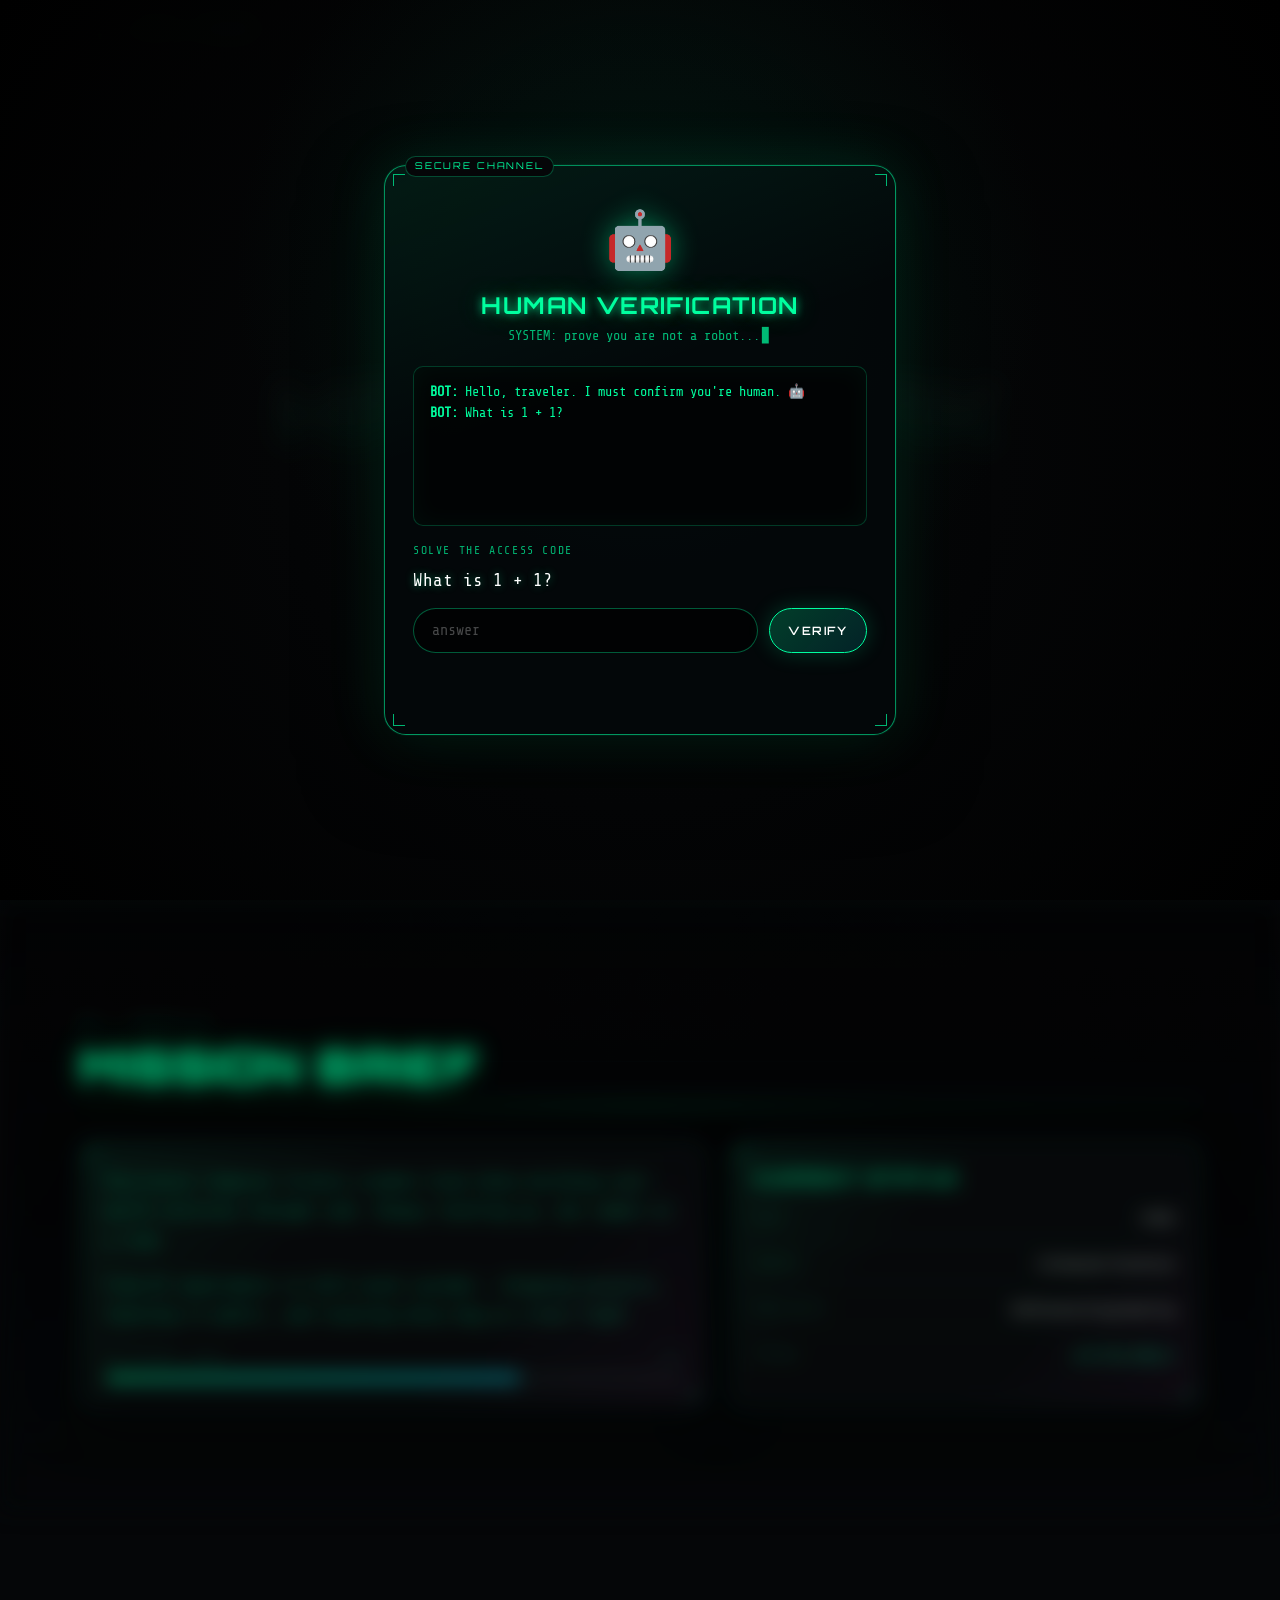
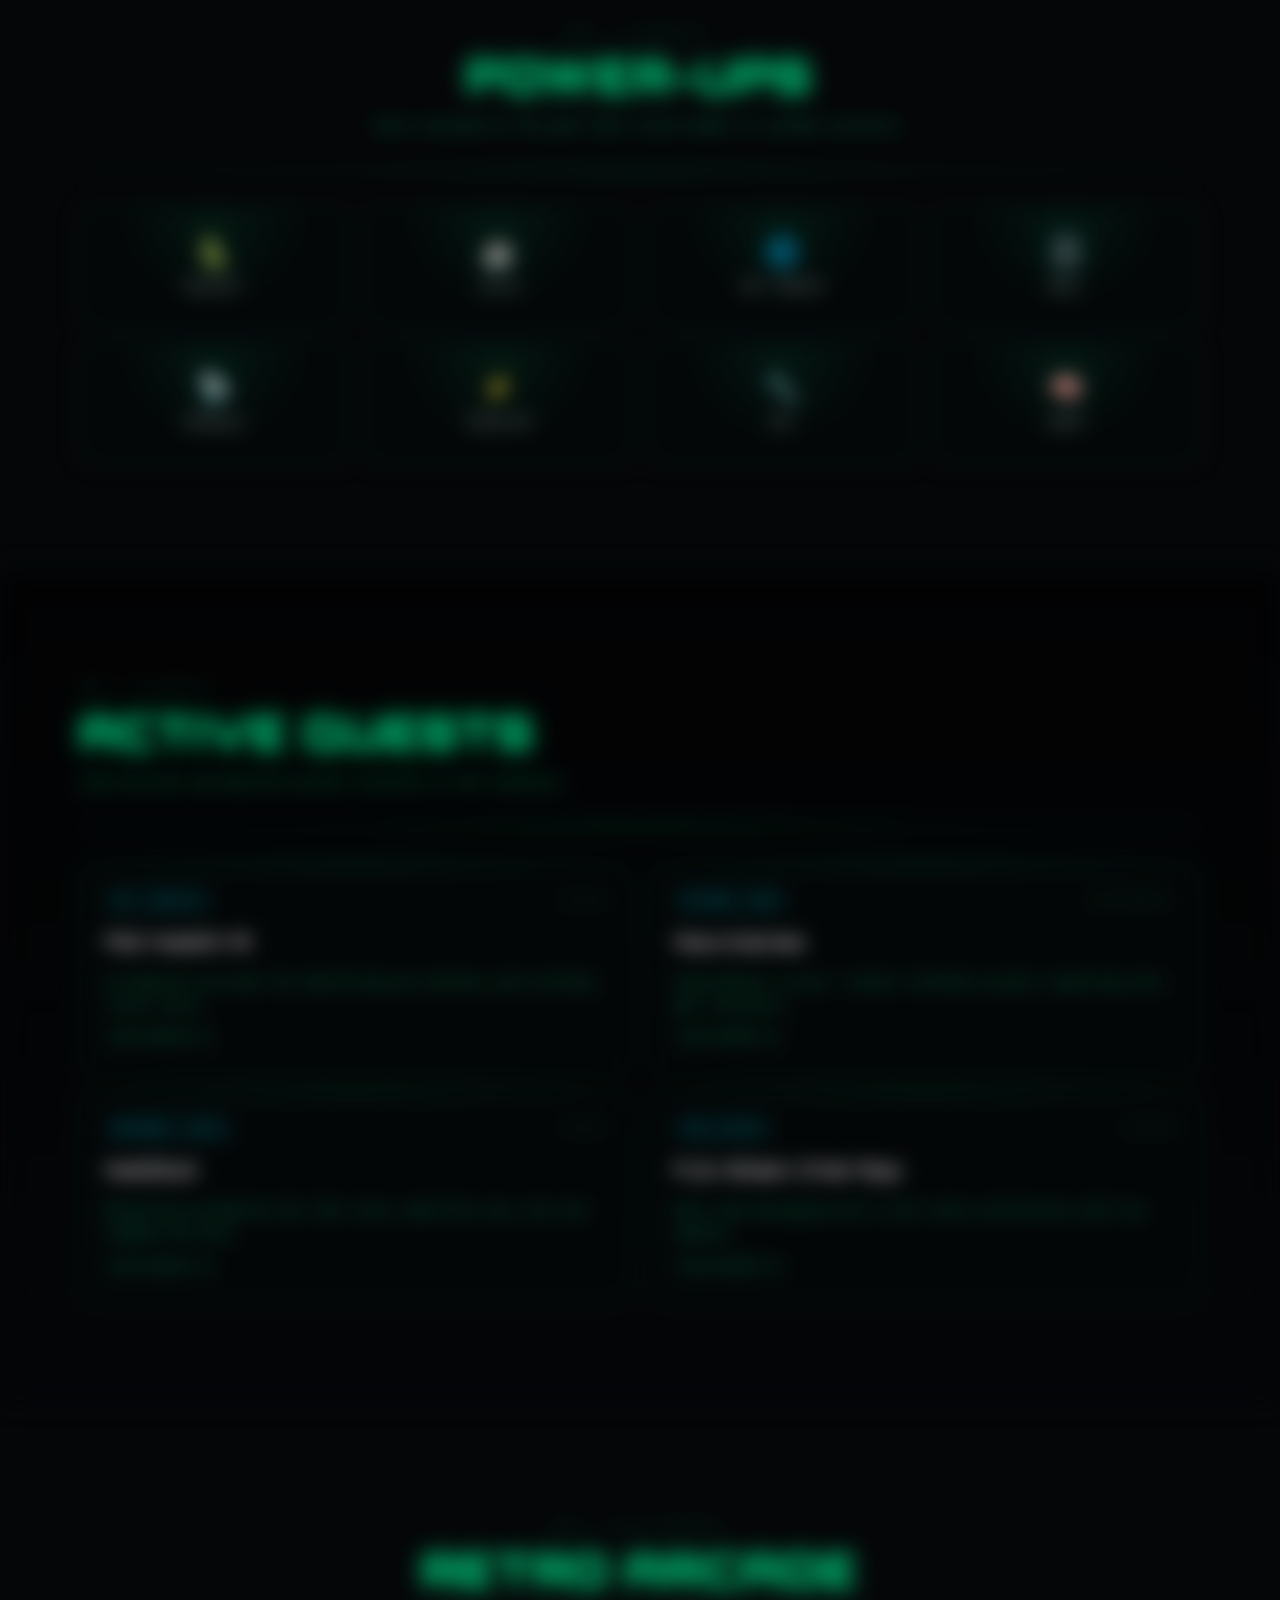
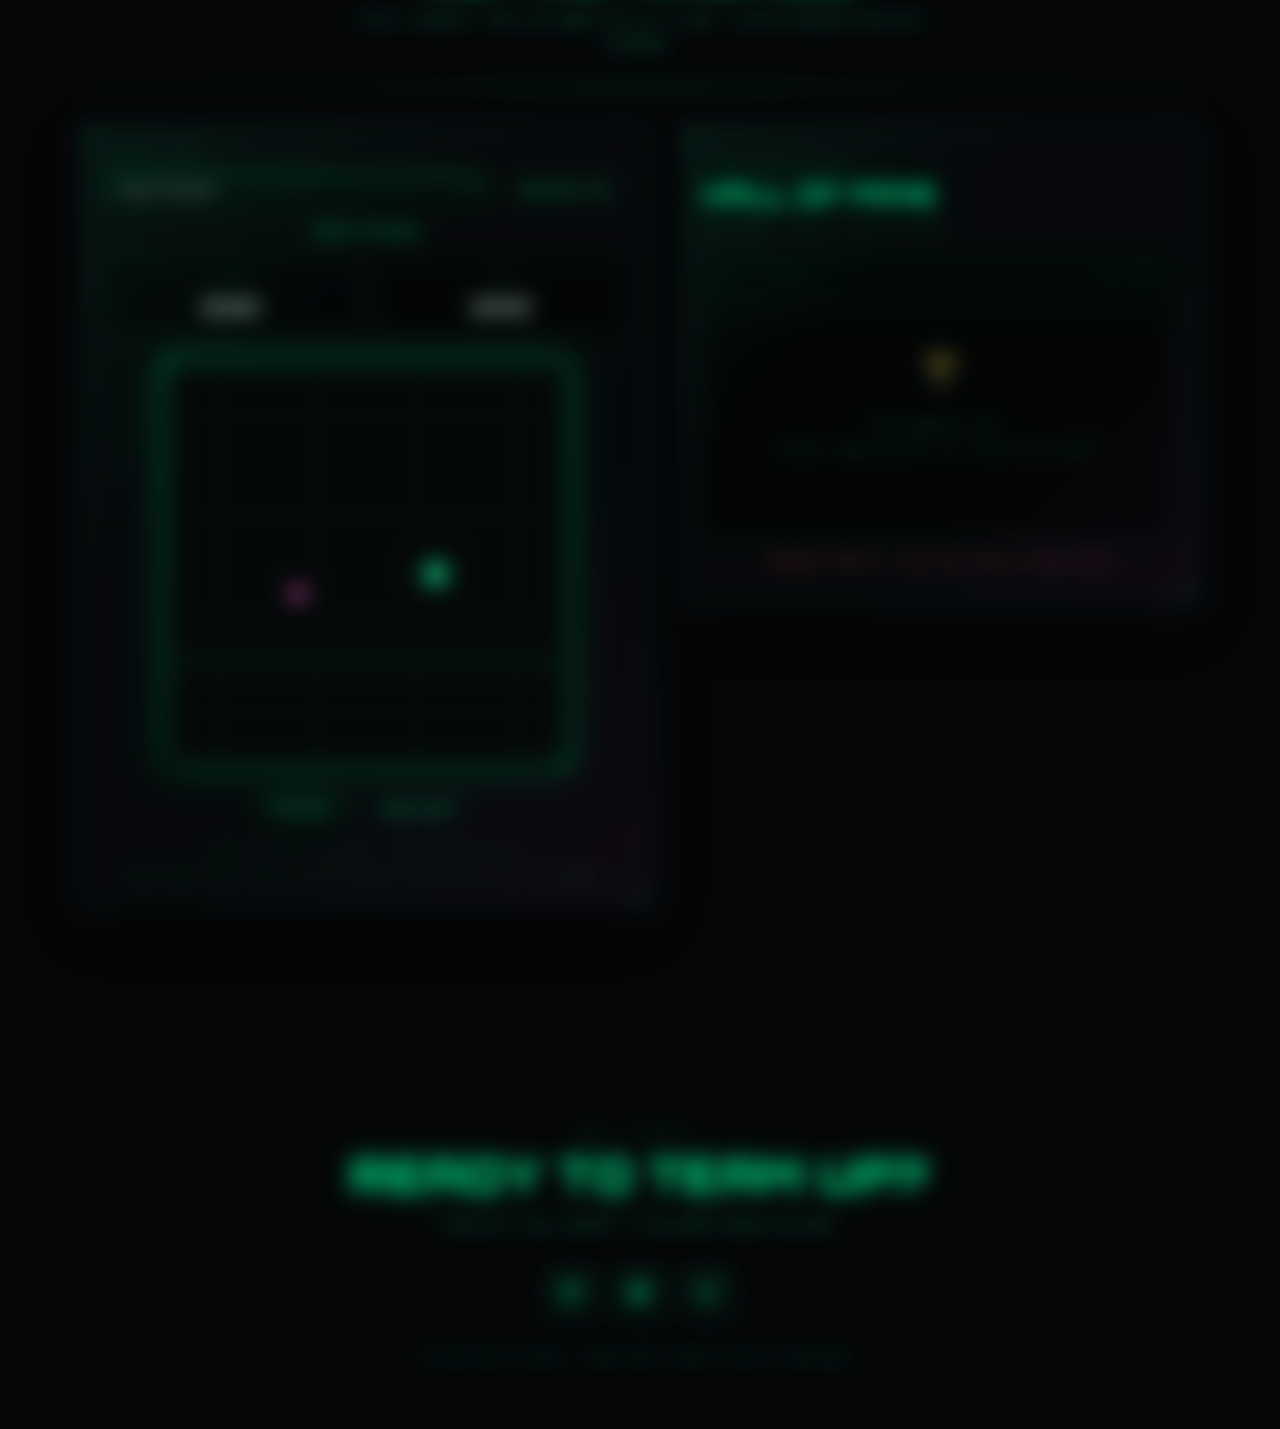
==== static/index.html @ 0c894dea "commit-1" ====
<!DOCTYPE html>
<html lang="en">
<head>
  <meta charset="UTF-8">
  <meta name="viewport" content="width=device-width, initial-scale=1.0, viewport-fit=cover">
  <meta name="theme-color" content="#050608">
  <meta name="mobile-web-app-capable" content="yes">
  <meta name="apple-mobile-web-app-capable" content="yes">
  <meta name="description" content="Hafil Razak — Computer Science student, code warrior, retro arcade portfolio with multiplayer chess and mini-games.">
  <meta name="author" content="Hafil Razak">
  <meta property="og:title" content="HAFIL RAZAK // LEVEL 01">
  <meta property="og:description" content="Cyberpunk portfolio · retro arcade · multiplayer chess">
  <meta property="og:type" content="website">
  <title>HAFIL RAZAK // LEVEL 01</title>
  <link rel="preconnect" href="https://fonts.googleapis.com">
  <link rel="preconnect" href="https://fonts.gstatic.com" crossorigin>
  <link rel="preconnect" href="https://cdnjs.cloudflare.com" crossorigin>
  <link rel="dns-prefetch" href="https://cdn.socket.io">
  <link rel="preload" href="/static/css/styles.css" as="style">
  <link rel="modulepreload" href="/static/js/main.js">
  <link href="https://fonts.googleapis.com/css2?family=Orbitron:wght@500;700&family=Share+Tech+Mono&display=swap" rel="stylesheet" media="print" onload="this.media='all'">
  <noscript><link href="https://fonts.googleapis.com/css2?family=Orbitron:wght@500;700&family=Share+Tech+Mono&display=swap" rel="stylesheet"></noscript>
  <link rel="stylesheet" href="https://cdnjs.cloudflare.com/ajax/libs/font-awesome/6.6.0/css/all.min.css" media="print" onload="this.media='all'">
  <noscript><link rel="stylesheet" href="https://cdnjs.cloudflare.com/ajax/libs/font-awesome/6.6.0/css/all.min.css"></noscript>
  <link rel="stylesheet" href="/static/css/styles.css">
</head>
<body class="scanlines">

  <div class="nebula-bg" aria-hidden="true"></div>
  <div class="grid-overlay" aria-hidden="true"></div>
  <div class="vignette" aria-hidden="true"></div>

  <!-- ================= ROBOT VERIFICATION GATE ================= -->
  <div id="gate" role="dialog" aria-label="Human verification">
    <div class="gate-card">
      <span class="panel-corner tl" aria-hidden="true"></span>
      <span class="panel-corner tr" aria-hidden="true"></span>
      <span class="panel-corner bl" aria-hidden="true"></span>
      <span class="panel-corner br" aria-hidden="true"></span>

      <div class="gate-header">
        <div class="robot-float" aria-hidden="true">🤖</div>
        <h2 class="section-title neon-text" style="font-size:1.45rem;margin-bottom:0.35rem">HUMAN VERIFICATION</h2>
        <p class="type-line" style="margin:0;color:var(--text-muted);font-size:0.85rem">SYSTEM: prove you are not a robot...</p>
      </div>

      <div id="botLog" aria-live="polite"></div>

      <div class="gate-field">
        <label for="puzzleInput">SOLVE THE ACCESS CODE</label>
        <p id="puzzleQ" class="neon-soft"></p>
        <div class="input-row">
          <input id="puzzleInput" class="cyber-input" type="text" inputmode="numeric" placeholder="answer" autocomplete="off">
          <button id="puzzleBtn" type="button" class="game-btn game-btn--solid">VERIFY</button>
        </div>
      </div>

      <p id="gateMsg" role="status"></p>
    </div>
  </div>

  <!-- ================= SCORE SUBMIT MODAL ================= -->
  <div id="scoreModal" role="dialog" aria-modal="true" aria-labelledby="modalTitle">
    <div class="modal-card">
      <span class="panel-corner tl" aria-hidden="true"></span>
      <span class="panel-corner tr" aria-hidden="true"></span>
      <span class="panel-corner bl" aria-hidden="true"></span>
      <span class="panel-corner br" aria-hidden="true"></span>

      <h3 id="modalTitle" class="neon-text">🏆 HALL OF FAME</h3>
      <p class="modal-score"><span id="modalScore">000</span></p>
      <p id="modalMsg">Enter your callsign</p>
      <label for="playerName" class="sr-only">Player name</label>
      <input id="playerName" class="cyber-input" type="text" maxlength="16" placeholder="CALLSIGN (max 16)" autocomplete="nickname">
      <div class="modal-actions">
        <button id="submitScoreBtn" type="button" class="game-btn game-btn--solid">SUBMIT</button>
        <button id="skipScoreBtn" type="button" class="game-btn game-btn--ghost">SKIP</button>
      </div>
    </div>
  </div>

  <!-- ================= SITE CONTENT ================= -->
  <div id="siteContent" class="locked">

    <header class="site-header">
      <div class="shell">
        <a href="#" class="brand" aria-label="Home">
          <div class="brand-mark" aria-hidden="true">🕹️</div>
          <div class="brand-text">
            <strong class="neon-text">HAFIL RAZAK</strong>
            <span>LVL 01 · ONLINE</span>
          </div>
        </a>
        <nav class="nav-links" aria-label="Main">
          <a href="#about" data-nav>ABOUT</a>
          <a href="#skills" data-nav>SKILLS</a>
          <a href="#projects" data-nav>QUESTS</a>
          <a href="#arcade" data-nav>ARCADE</a>
          <a href="#contact" data-nav>CONNECT</a>
        </nav>
      </div>
    </header>

    <!-- HERO -->
    <section class="hero">
      <div class="hero-glow" aria-hidden="true"></div>
      <div class="hero-inner">
        <div class="hero-badge">
          <span class="dot" aria-hidden="true"></span>
          PLAYER ONE READY
        </div>
        <h1 class="hero-title">HAFIL RAZAK</h1>
        <p class="hero-tagline">COMPUTER SCIENCE STUDENT · CODE WARRIOR</p>

        <div class="hero-stats">
          <span class="stat-chip"><i class="fas fa-map-marker-alt" aria-hidden="true"></i> INDIA</span>
          <span class="stat-chip"><i class="fas fa-code" aria-hidden="true"></i> FULL-STACK</span>
          <span class="stat-chip"><i class="fas fa-gamepad" aria-hidden="true"></i> ARCADE ONLINE</span>
        </div>

        <div class="hero-actions">
          <a href="https://github.com/hafilrazz" target="_blank" rel="noopener noreferrer" class="game-btn game-btn--solid">
            <i class="fab fa-github" aria-hidden="true"></i> GITHUB
          </a>
          <a href="https://www.linkedin.com/in/hafilrazz" target="_blank" rel="noopener noreferrer" class="game-btn">
            <i class="fab fa-linkedin" aria-hidden="true"></i> LINKEDIN
          </a>
          <a href="#arcade" class="game-btn game-btn--ghost">
            <i class="fas fa-play" aria-hidden="true"></i> ENTER ARCADE
          </a>
        </div>
      </div>
      <div class="scroll-hint" aria-hidden="true">
        SCROLL
        <span></span>
      </div>
    </section>

    <!-- ABOUT -->
    <section id="about" class="section section--panel">
      <div class="shell">
        <p class="section-kicker">01 // PROFILE</p>
        <h2 class="section-title neon-text">MISSION BRIEF</h2>
        <hr class="hr-neon">

        <div class="about-grid">
          <div class="panel card-glow">
            <span class="panel-corner tl" aria-hidden="true"></span>
            <span class="panel-corner br" aria-hidden="true"></span>
            <div class="about-copy">
              <p>Passionate Computer Science student from India building real-world solutions through code. Always leveling up, one commit at a time.</p>
              <p>From AI experiments to full-stack systems — shipping projects, learning in public, and treating every bug as a boss fight.</p>
            </div>
            <div class="level-bar">
              <div class="level-bar-head">
                <span>XP TO NEXT LEVEL</span>
                <span>72%</span>
              </div>
              <div class="level-track" aria-hidden="true">
                <div class="level-fill"></div>
              </div>
            </div>
          </div>

          <div class="panel card-glow">
            <span class="panel-corner tl" aria-hidden="true"></span>
            <span class="panel-corner br" aria-hidden="true"></span>
            <h3 class="display neon-soft" style="margin:0 0 1.1rem;font-size:0.95rem;letter-spacing:0.16em">CURRENT STATUS</h3>
            <ul class="status-list">
              <li>
                <span class="label">BASE</span>
                <span class="value">India</span>
              </li>
              <li>
                <span class="label">BRANCH</span>
                <span class="value">Computer Science</span>
              </li>
              <li>
                <span class="label">MAIN QUEST</span>
                <span class="value">Software Engineering</span>
              </li>
              <li>
                <span class="label">STATUS</span>
                <span class="value" style="color:var(--neon)">● AVAILABLE</span>
              </li>
            </ul>
          </div>
        </div>
      </div>
    </section>

    <!-- SKILLS -->
    <section id="skills" class="section">
      <div class="shell">
        <p class="section-kicker" style="text-align:center">02 // LOADOUT</p>
        <h2 class="section-title neon-text" style="text-align:center">POWER-UPS</h2>
        <p class="section-sub" style="text-align:center">Tools unlocked on the path from script-kiddie to systems architect.</p>
        <hr class="hr-neon">

        <div class="skills-grid">
          <div class="skill-card card-glow"><span class="skill-icon">🐍</span><span class="skill-name">Python</span></div>
          <div class="skill-card card-glow"><span class="skill-icon">☕</span><span class="skill-name">Java</span></div>
          <div class="skill-card card-glow"><span class="skill-icon">🌐</span><span class="skill-name">JS / React</span></div>
          <div class="skill-card card-glow"><span class="skill-icon">🗄️</span><span class="skill-name">SQL</span></div>
          <div class="skill-card card-glow"><span class="skill-icon">📡</span><span class="skill-name">Node.js</span></div>
          <div class="skill-card card-glow"><span class="skill-icon">⚡</span><span class="skill-name">Tailwind</span></div>
          <div class="skill-card card-glow"><span class="skill-icon">🔧</span><span class="skill-name">Git</span></div>
          <div class="skill-card card-glow"><span class="skill-icon">🧠</span><span class="skill-name">DSA</span></div>
        </div>
      </div>
    </section>

    <!-- PROJECTS -->
    <section id="projects" class="section section--panel">
      <div class="shell">
        <p class="section-kicker">03 // QUESTS</p>
        <h2 class="section-title neon-text">ACTIVE QUESTS</h2>
        <p class="section-sub" style="margin-left:0">Side missions and mainline builds currently in the inventory.</p>
        <hr class="hr-neon">

        <div class="projects-grid">
          <article class="quest-card card-glow">
            <div class="quest-meta">
              <span class="quest-tag">AI · HEALTH</span>
              <span class="quest-status">ACTIVE</span>
            </div>
            <h3>Pet Health AI</h3>
            <p>AI-powered assistant for monitoring pet wellness and catching issues early.</p>
            <a class="quest-link" href="https://github.com/hafilrazz/pet-AI" target="_blank" rel="noopener noreferrer">VIEW REPO <i class="fas fa-arrow-right" aria-hidden="true"></i></a>
          </article>

          <article class="quest-card card-glow">
            <div class="quest-meta">
              <span class="quest-tag">VISION · R&amp;D</span>
              <span class="quest-status">EXPERIMENTAL</span>
            </div>
            <h3>Neurolense</h3>
            <p>Experimental vision / neural interface project exploring next-gen interfaces.</p>
            <a class="quest-link" href="https://github.com/hafilrazz/neurolense" target="_blank" rel="noopener noreferrer">VIEW REPO <i class="fas fa-arrow-right" aria-hidden="true"></i></a>
          </article>

          <article class="quest-card card-glow">
            <div class="quest-meta">
              <span class="quest-tag">NETWORK · BOTS</span>
              <span class="quest-status">ACTIVE</span>
            </div>
            <h3>Net2bot</h3>
            <p>Networking automation bot that turns repetitive ops into one-command missions.</p>
            <a class="quest-link" href="https://github.com/hafilrazz/Net2bot" target="_blank" rel="noopener noreferrer">VIEW REPO <i class="fas fa-arrow-right" aria-hidden="true"></i></a>
          </article>

          <article class="quest-card card-glow">
            <div class="quest-meta">
              <span class="quest-tag">FULL-STACK</span>
              <span class="quest-status">SHIPPED</span>
            </div>
            <h3>Full-Stack Chat App</h3>
            <p>Real-time messaging with a full-stack architecture and live updates.</p>
            <a class="quest-link" href="https://github.com/hafilrazz/full-stack_chatApp" target="_blank" rel="noopener noreferrer">VIEW REPO <i class="fas fa-arrow-right" aria-hidden="true"></i></a>
          </article>
        </div>
      </div>
    </section>

    <!-- ARCADE -->
    <section id="arcade" class="section">
      <div class="shell">
        <p class="section-kicker" style="text-align:center">04 // MINI-GAMES</p>
        <h2 class="section-title neon-text" style="text-align:center">RETRO ARCADE</h2>
        <p class="section-sub" style="text-align:center">Pick a cabinet. Only one game runs at a time — switch anytime from the dropdown.</p>
        <hr class="hr-neon">

        <div class="arcade-grid">
          <div class="panel arcade-panel">
            <span class="panel-corner tl" aria-hidden="true"></span>
            <span class="panel-corner br" aria-hidden="true"></span>

            <div class="game-picker">
              <label for="gameSelect" class="game-picker-label">SELECT GAME</label>
              <div class="game-picker-row">
                <select id="gameSelect" class="game-select" aria-label="Choose arcade game"></select>
                <button type="button" id="muteBtn" class="game-btn game-btn--ghost mute-btn" aria-pressed="false">SOUND: ON</button>
              </div>
              <p id="activeGameTitle" class="active-game-title">Neon Snake</p>
            </div>

            <div id="scoreHud" class="hud-row">
              <div class="hud-stat">
                <span class="label">SCORE</span>
                <span id="score" class="value">000</span>
              </div>
              <div class="hud-stat">
                <span class="label">HIGH</span>
                <span id="highscore" class="value">000</span>
              </div>
            </div>

            <div id="canvasGameArea" class="canvas-game-area">
              <div class="arcade-wrap">
                <canvas id="gameCanvas" width="400" height="400" aria-label="Arcade game canvas"></canvas>
                <div id="gameOverlay" class="game-overlay">
                  <h3 id="overlayTitle">GAME OVER</h3>
                  <p id="overlayScore" class="final-score">SCORE 000</p>
                  <button id="overlayRestart" type="button" class="game-btn game-btn--solid">PLAY AGAIN</button>
                </div>
              </div>
            </div>

            <!-- ============ MULTIPLAYER CHESS ============ -->
            <div id="chessPanel" class="chess-panel hidden" aria-hidden="true">
              <div class="chess-connection" data-chess-connection>Ready</div>

              <div data-chess-lobby class="chess-lobby">
                <p class="chess-lobby-title">MULTIPLAYER MATCH</p>
                <p class="chess-lobby-sub">Create a room, share the code, play with a friend in real time.</p>

                <label class="chess-field">
                  <span>CALLSIGN</span>
                  <input type="text" data-chess-name class="cyber-input" maxlength="16" placeholder="Your name" autocomplete="nickname">
                </label>

                <button type="button" class="game-btn game-btn--solid chess-full-btn" data-chess-create>
                  CREATE ROOM
                </button>

                <div class="chess-or">OR JOIN WITH CODE</div>

                <div class="chess-join-row">
                  <input type="text" data-chess-join-code class="cyber-input chess-code-input" maxlength="8" placeholder="ROOM CODE" autocomplete="off" autocapitalize="characters" spellcheck="false">
                  <button type="button" class="game-btn game-btn--solid" data-chess-join>JOIN</button>
                </div>
              </div>

              <div data-chess-play class="chess-play hidden">
                <div class="chess-meta">
                  <div class="chess-room-line">
                    <span>ROOM</span>
                    <strong data-chess-room-display data-chess-room-code>—</strong>
                    <button type="button" class="game-btn game-btn--ghost chess-mini-btn" data-chess-copy>COPY</button>
                  </div>
                  <p class="chess-you" data-chess-you>—</p>
                  <p class="chess-turn" data-chess-turn>—</p>
                  <p class="chess-status" data-chess-status>—</p>
                </div>

                <div class="chess-board-wrap">
                  <div class="chess-board" data-chess-board role="grid" aria-label="Chess board"></div>
                </div>

                <div class="chess-promo hidden" data-chess-promo>
                  <p>Promote pawn to:</p>
                  <div class="chess-promo-row">
                    <button type="button" class="pad-btn" data-promo="q" aria-label="Queen">♕</button>
                    <button type="button" class="pad-btn" data-promo="r" aria-label="Rook">♖</button>
                    <button type="button" class="pad-btn" data-promo="b" aria-label="Bishop">♗</button>
                    <button type="button" class="pad-btn" data-promo="n" aria-label="Knight">♘</button>
                  </div>
                </div>

                <div class="chess-actions">
                  <button type="button" class="game-btn" data-chess-draw>DRAW</button>
                  <button type="button" class="game-btn" data-chess-resign>RESIGN</button>
                  <button type="button" class="game-btn game-btn--solid hidden" data-chess-rematch>REMATCH</button>
                  <button type="button" class="game-btn game-btn--ghost" data-chess-leave>LEAVE</button>
                </div>
              </div>

              <p class="chess-msg" data-chess-msg></p>
            </div>

            <!-- On-screen controls (phones / tablets / touch) -->
            <div id="mobilePad" class="mobile-pad" data-layout="dpad" aria-label="Touch controls" hidden>
              <p class="mobile-pad-label">TOUCH CONTROLS</p>

              <!-- Snake: D-pad -->
              <div class="pad-layout pad-dpad" data-for="dpad">
                <div class="dpad">
                  <button type="button" class="pad-btn pad-dir" data-action="up" aria-label="Up">▲</button>
                  <button type="button" class="pad-btn pad-dir" data-action="left" aria-label="Left">◀</button>
                  <button type="button" class="pad-btn pad-dir pad-center" data-action="action" aria-label="Pause or restart">●</button>
                  <button type="button" class="pad-btn pad-dir" data-action="right" aria-label="Right">▶</button>
                  <button type="button" class="pad-btn pad-dir" data-action="down" aria-label="Down">▼</button>
                </div>
              </div>

              <!-- Pong: vertical -->
              <div class="pad-layout pad-vertical" data-for="vertical" hidden>
                <button type="button" class="pad-btn pad-wide" data-action="up" aria-label="Move up">▲ UP</button>
                <button type="button" class="pad-btn pad-wide pad-action" data-action="action" aria-label="Pause or restart">ACTION</button>
                <button type="button" class="pad-btn pad-wide" data-action="down" aria-label="Move down">▼ DOWN</button>
              </div>

              <!-- Breakout / Shooter: horizontal -->
              <div class="pad-layout pad-horizontal" data-for="horizontal" hidden>
                <button type="button" class="pad-btn pad-wide" data-action="left" aria-label="Move left">◀ LEFT</button>
                <button type="button" class="pad-btn pad-wide pad-action" data-action="action" aria-label="Action">ACTION</button>
                <button type="button" class="pad-btn pad-wide" data-action="right" aria-label="Move right">RIGHT ▶</button>
              </div>

            </div>

            <div class="arcade-controls">
              <button type="button" id="pauseBtn" class="game-btn">PAUSE</button>
              <button type="button" id="restartBtn" class="game-btn game-btn--ghost">RESTART</button>
            </div>
            <p id="controlsHint" class="controls-hint">Arrow keys / WASD / swipe · Space to pause</p>
            <p id="hofNote" class="hof-note">Snake scores can enter the live Hall of Fame (top 10).</p>
          </div>

          <div class="panel hof-panel">
            <span class="panel-corner tl" aria-hidden="true"></span>
            <span class="panel-corner br" aria-hidden="true"></span>

            <p class="section-kicker" style="margin-bottom:0.35rem">LIVE DATABASE</p>
            <h2 class="section-title neon-text" style="font-size:1.55rem;margin-bottom:1rem">HALL OF FAME</h2>
            <p id="hofSub" class="hof-sub">Neon Snake · top 10 · SQLite database</p>

            <div class="leaderboard-shell">
              <div class="leaderboard-head">
                <span>#</span>
                <span>PILOT</span>
                <span>PTS</span>
                <span>DATE</span>
              </div>
              <div id="leaderboard">
                <div class="leaderboard-empty">
                  <div class="icon">🏆</div>
                  <p>Loading scores...</p>
                </div>
              </div>
            </div>
            <p id="leaderboardStatus" class="leaderboard-status">Connecting...</p>
          </div>
        </div>
      </div>
    </section>

    <!-- CONTACT -->
    <section id="contact" class="section contact-section">
      <div class="shell">
        <p class="section-kicker" style="text-align:center;justify-content:center;display:flex">05 // PARTY</p>
        <h2 class="section-title neon-text" style="text-align:center">READY TO TEAM UP?</h2>
        <p class="section-sub" style="text-align:center">Ping me on any channel. Co-op mode always welcome.</p>

        <div class="social-row">
          <a href="https://github.com/hafilrazz" target="_blank" rel="noopener noreferrer" class="game-btn game-btn--icon" aria-label="GitHub">
            <i class="fab fa-github"></i>
          </a>
          <a href="https://www.linkedin.com/in/hafilrazz" target="_blank" rel="noopener noreferrer" class="game-btn game-btn--icon" aria-label="LinkedIn">
            <i class="fab fa-linkedin"></i>
          </a>
          <a href="https://www.instagram.com/hafilrazz" target="_blank" rel="noopener noreferrer" class="game-btn game-btn--icon" aria-label="Instagram">
            <i class="fab fa-instagram"></i>
          </a>
        </div>

        <p class="footer-note">© <span id="year"></span> HAFIL RAZAK — GAME OVER? INSERT COIN TO CONTINUE.</p>
      </div>
    </section>

  </div>

  <script type="module" src="/static/js/main.js"></script>
</body>
</html>
---- static/css/styles.css ----
/* =========================================================
   HAFIL RAZAK — Cyber HUD Design System
   ========================================================= */

:root {
  --neon: #00ff9f;
  --neon-dim: rgba(0, 255, 159, 0.55);
  --neon-soft: rgba(0, 255, 159, 0.12);
  --neon-glow: rgba(0, 255, 159, 0.35);
  --magenta: #ff2bd6;
  --magenta-glow: rgba(255, 43, 214, 0.35);
  --cyan: #00e5ff;
  --bg: #050608;
  --bg-elevated: rgba(8, 12, 14, 0.78);
  --bg-card: rgba(10, 14, 16, 0.88);
  --panel: rgba(6, 10, 12, 0.82);
  --text: #e8fff4;
  --text-muted: rgba(0, 255, 159, 0.72);
  --text-faint: rgba(0, 255, 159, 0.42);
  --border: rgba(0, 255, 159, 0.28);
  --border-strong: rgba(0, 255, 159, 0.55);
  --danger: #ff4d6d;
  --gold: #ffd700;
  --silver: #c8d0d8;
  --bronze: #cd7f32;
  --radius: 14px;
  --radius-sm: 10px;
  --radius-lg: 22px;
  --shadow-neon: 0 0 24px rgba(0, 255, 159, 0.22);
  --font-display: "Orbitron", "Segoe UI", sans-serif;
  --font-mono: "Share Tech Mono", "Courier New", monospace;
  --header-h: 72px;
  --ease: cubic-bezier(0.22, 1, 0.36, 1);
}

/* ========== Reset / base ========== */
*,
*::before,
*::after {
  box-sizing: border-box;
}

html {
  scroll-behavior: smooth;
  scroll-padding-top: calc(var(--header-h) + 12px);
}

body {
  margin: 0;
  min-height: 100vh;
  font-family: var(--font-mono);
  background: var(--bg);
  color: var(--neon);
  overflow-x: hidden;
  line-height: 1.55;
  -webkit-font-smoothing: antialiased;
}

::selection {
  background: rgba(0, 255, 159, 0.28);
  color: #fff;
}

a {
  color: inherit;
  text-decoration: none;
}

img {
  max-width: 100%;
  display: block;
}

/* ========== Ambient layers ========== */
.nebula-bg {
  position: fixed;
  inset: -18%;
  z-index: -2;
  /* Pure CSS fallback first (fast paint); remote image is progressive enhancement */
  background-color: #050608;
  background-image:
    radial-gradient(ellipse 70% 50% at 20% 20%, rgba(0, 255, 159, 0.14), transparent 55%),
    radial-gradient(ellipse 60% 45% at 80% 70%, rgba(255, 43, 214, 0.12), transparent 50%),
    radial-gradient(ellipse 50% 40% at 50% 100%, rgba(0, 229, 255, 0.1), transparent 55%);
  background-size: cover;
  background-position: center;
  animation: nebulaZoom 50s ease-in-out infinite alternate;
  will-change: transform;
  contain: strict;
}

/* Load heavy nebula photo only when network allows (saves mobile data) */
@media (prefers-reduced-data: no-preference) {
  .nebula-bg.has-photo {
    background-image:
      radial-gradient(ellipse 70% 50% at 20% 20%, rgba(0, 255, 159, 0.12), transparent 55%),
      radial-gradient(ellipse 60% 45% at 80% 70%, rgba(255, 43, 214, 0.1), transparent 50%),
      radial-gradient(ellipse 50% 40% at 50% 100%, rgba(0, 229, 255, 0.08), transparent 55%),
      var(--nebula-url);
    filter: brightness(0.45) contrast(1.25) saturate(1.4);
  }
}

@media (prefers-reduced-motion: reduce) {
  .nebula-bg {
    animation: none;
    will-change: auto;
  }
}

.nebula-bg::after {
  content: "";
  position: absolute;
  inset: 0;
  background:
    linear-gradient(180deg, rgba(5, 6, 8, 0.35) 0%, rgba(5, 6, 8, 0.75) 55%, rgba(5, 6, 8, 0.92) 100%),
    radial-gradient(circle at center, transparent 20%, rgba(0, 0, 0, 0.55) 100%);
}

.grid-overlay {
  position: fixed;
  inset: 0;
  z-index: -1;
  pointer-events: none;
  background-image:
    linear-gradient(rgba(0, 255, 159, 0.035) 1px, transparent 1px),
    linear-gradient(90deg, rgba(0, 255, 159, 0.035) 1px, transparent 1px);
  background-size: 48px 48px;
  mask-image: radial-gradient(ellipse at center, black 20%, transparent 75%);
}

.scanlines::after {
  content: "";
  position: fixed;
  inset: 0;
  z-index: 40;
  pointer-events: none;
  background: repeating-linear-gradient(
    0deg,
    rgba(0, 255, 159, 0.025) 0px,
    rgba(0, 255, 159, 0.025) 1px,
    transparent 1px,
    transparent 4px
  );
  mix-blend-mode: overlay;
  opacity: 0.7;
}

.vignette {
  position: fixed;
  inset: 0;
  z-index: 39;
  pointer-events: none;
  box-shadow: inset 0 0 120px rgba(0, 0, 0, 0.55);
}

/* ========== Typography helpers ========== */
.neon-text {
  color: var(--neon);
  text-shadow:
    0 0 8px rgba(0, 255, 159, 0.75),
    0 0 24px rgba(0, 255, 159, 0.35),
    0 0 48px rgba(0, 255, 159, 0.15);
}

.neon-soft {
  text-shadow: 0 0 8px rgba(0, 255, 159, 0.45);
}

.display {
  font-family: var(--font-display);
  letter-spacing: 0.04em;
  font-weight: 700;
}

.eyebrow {
  display: inline-flex;
  align-items: center;
  gap: 0.55rem;
  font-size: 0.72rem;
  letter-spacing: 0.28em;
  text-transform: uppercase;
  color: var(--text-faint);
}

.eyebrow::before {
  content: "";
  width: 1.5rem;
  height: 1px;
  background: linear-gradient(90deg, transparent, var(--neon));
}

.section-kicker {
  font-family: var(--font-display);
  font-size: 0.7rem;
  letter-spacing: 0.32em;
  color: var(--text-faint);
  margin-bottom: 0.65rem;
}

.section-title {
  font-family: var(--font-display);
  font-size: clamp(1.75rem, 4vw, 2.75rem);
  font-weight: 700;
  letter-spacing: 0.06em;
  line-height: 1.15;
  margin: 0 0 0.75rem;
}

.section-sub {
  color: var(--text-muted);
  max-width: 36rem;
  margin: 0 auto 2rem;
  font-size: 0.95rem;
}

.hr-neon {
  height: 1px;
  border: 0;
  margin: 0 0 2.25rem;
  background: linear-gradient(
    90deg,
    transparent,
    rgba(0, 255, 159, 0.15),
    var(--neon),
    rgba(0, 255, 159, 0.15),
    transparent
  );
  box-shadow: 0 0 12px rgba(0, 255, 159, 0.35);
}

/* ========== Buttons ========== */
.game-btn {
  position: relative;
  display: inline-flex;
  align-items: center;
  justify-content: center;
  gap: 0.5rem;
  padding: 0.65rem 1.15rem;
  font-family: var(--font-display);
  font-size: 0.72rem;
  font-weight: 600;
  letter-spacing: 0.14em;
  text-transform: uppercase;
  color: var(--neon);
  background:
    linear-gradient(180deg, rgba(0, 255, 159, 0.08), rgba(0, 0, 0, 0.35)),
    rgba(8, 12, 14, 0.9);
  border: 1px solid var(--border-strong);
  border-radius: 999px;
  cursor: pointer;
  transition:
    transform 0.25s var(--ease),
    box-shadow 0.25s var(--ease),
    background 0.25s ease,
    color 0.25s ease,
    border-color 0.25s ease;
  box-shadow:
    inset 0 1px 0 rgba(255, 255, 255, 0.05),
    0 0 0 0 transparent;
  overflow: hidden;
}

.game-btn::before {
  content: "";
  position: absolute;
  inset: 0;
  background: linear-gradient(120deg, transparent 20%, rgba(0, 255, 159, 0.12) 45%, transparent 70%);
  transform: translateX(-120%);
  transition: transform 0.55s var(--ease);
}

.game-btn:hover {
  transform: translateY(-2px) scale(1.03);
  color: #fff;
  border-color: #fff;
  box-shadow:
    0 0 0 1px rgba(0, 255, 159, 0.2),
    0 8px 28px rgba(0, 255, 159, 0.22),
    0 0 30px rgba(0, 255, 159, 0.18);
  background:
    linear-gradient(180deg, rgba(0, 255, 159, 0.16), rgba(0, 0, 0, 0.4)),
    rgba(12, 18, 20, 0.95);
}

.game-btn:hover::before {
  transform: translateX(120%);
}

.game-btn:active {
  transform: translateY(0) scale(0.98);
}

.game-btn:disabled {
  opacity: 0.45;
  cursor: not-allowed;
  transform: none;
  box-shadow: none;
}

.game-btn:disabled::before {
  display: none;
}

.game-btn--solid {
  background: linear-gradient(135deg, rgba(0, 255, 159, 0.22), rgba(0, 229, 255, 0.12));
  color: #fff;
  border-color: var(--neon);
  box-shadow: 0 0 22px rgba(0, 255, 159, 0.2);
}

.game-btn--ghost {
  background: transparent;
  border-color: var(--border);
}

.game-btn--icon {
  width: 3.25rem;
  height: 3.25rem;
  padding: 0;
  border-radius: 1rem;
  font-size: 1.25rem;
}

/* ========== Layout shells ========== */
.shell {
  width: min(1120px, calc(100% - 2rem));
  margin-inline: auto;
}

.section {
  position: relative;
  padding: clamp(4rem, 8vw, 6.5rem) 0;
  opacity: 0;
  transform: translateY(36px);
  transition:
    opacity 0.8s var(--ease),
    transform 0.8s var(--ease);
}

.section.visible {
  opacity: 1;
  transform: translateY(0);
}

.section--panel {
  background:
    linear-gradient(180deg, rgba(0, 0, 0, 0.55), rgba(5, 8, 10, 0.78));
  border-top: 1px solid var(--border);
  border-bottom: 1px solid rgba(0, 255, 159, 0.08);
  backdrop-filter: blur(8px);
}

.panel {
  position: relative;
  background: var(--bg-card);
  border: 1px solid var(--border);
  border-radius: var(--radius);
  padding: 1.5rem;
  box-shadow:
    inset 0 1px 0 rgba(255, 255, 255, 0.03),
    0 18px 50px rgba(0, 0, 0, 0.35);
  backdrop-filter: blur(14px);
}

.panel::before {
  content: "";
  position: absolute;
  inset: 0;
  border-radius: inherit;
  pointer-events: none;
  background:
    linear-gradient(135deg, rgba(0, 255, 159, 0.08), transparent 35%, transparent 65%, rgba(255, 43, 214, 0.05));
}

.panel-corner {
  position: absolute;
  width: 12px;
  height: 12px;
  border: 1.5px solid var(--neon);
  opacity: 0.7;
  pointer-events: none;
  z-index: 1;
}

.panel-corner.tl { top: 8px; left: 8px; border-right: 0; border-bottom: 0; }
.panel-corner.tr { top: 8px; right: 8px; border-left: 0; border-bottom: 0; }
.panel-corner.bl { bottom: 8px; left: 8px; border-right: 0; border-top: 0; }
.panel-corner.br { bottom: 8px; right: 8px; border-left: 0; border-top: 0; }

.card-glow {
  transition:
    transform 0.3s var(--ease),
    box-shadow 0.3s var(--ease),
    border-color 0.3s ease,
    background 0.3s ease;
}

.card-glow:hover {
  transform: translateY(-4px);
  border-color: var(--border-strong);
  box-shadow:
    0 0 0 1px rgba(0, 255, 159, 0.08),
    0 16px 40px rgba(0, 0, 0, 0.35),
    0 0 30px rgba(0, 255, 159, 0.12);
}

/* ========== Header ========== */
.site-header {
  position: sticky;
  top: 0;
  z-index: 50;
  height: var(--header-h);
  display: flex;
  align-items: center;
  border-bottom: 1px solid rgba(0, 255, 159, 0.18);
  background: rgba(5, 6, 8, 0.72);
  backdrop-filter: blur(18px) saturate(1.2);
  box-shadow: 0 10px 40px rgba(0, 0, 0, 0.35);
}

.site-header .shell {
  display: flex;
  align-items: center;
  justify-content: space-between;
  gap: 1rem;
  width: min(1120px, calc(100% - 1.5rem));
}

.brand {
  display: flex;
  align-items: center;
  gap: 0.75rem;
  min-width: 0;
}

.brand-mark {
  width: 2.5rem;
  height: 2.5rem;
  display: grid;
  place-items: center;
  border-radius: 0.85rem;
  border: 1px solid var(--border-strong);
  background: linear-gradient(145deg, rgba(0, 255, 159, 0.15), rgba(0, 0, 0, 0.4));
  box-shadow: var(--shadow-neon);
  font-size: 1.15rem;
  flex-shrink: 0;
}

.brand-text {
  display: flex;
  flex-direction: column;
  min-width: 0;
}

.brand-text strong {
  font-family: var(--font-display);
  font-size: 0.95rem;
  letter-spacing: 0.08em;
  white-space: nowrap;
  overflow: hidden;
  text-overflow: ellipsis;
}

.brand-text span {
  font-size: 0.65rem;
  letter-spacing: 0.18em;
  color: var(--text-faint);
}

.nav-links {
  display: flex;
  flex-wrap: wrap;
  justify-content: flex-end;
  gap: 0.4rem;
}

.nav-links a {
  padding: 0.45rem 0.8rem;
  font-family: var(--font-display);
  font-size: 0.62rem;
  letter-spacing: 0.14em;
  border-radius: 999px;
  border: 1px solid transparent;
  color: var(--text-muted);
  transition: all 0.2s ease;
}

.nav-links a:hover,
.nav-links a.active {
  color: #fff;
  border-color: var(--border);
  background: rgba(0, 255, 159, 0.08);
  box-shadow: 0 0 16px rgba(0, 255, 159, 0.12);
}

/* ========== Hero ========== */
.hero {
  min-height: calc(100vh - var(--header-h));
  display: grid;
  place-items: center;
  position: relative;
  padding: 3rem 0 4rem;
  overflow: hidden;
}

.hero-glow {
  position: absolute;
  width: min(520px, 80vw);
  height: min(520px, 80vw);
  border-radius: 50%;
  background: radial-gradient(circle, rgba(0, 255, 159, 0.16), transparent 65%);
  filter: blur(10px);
  pointer-events: none;
  animation: pulseGlow 6s ease-in-out infinite;
}

.hero-inner {
  position: relative;
  z-index: 1;
  text-align: center;
  width: min(860px, calc(100% - 2rem));
}

.hero-badge {
  display: inline-flex;
  align-items: center;
  gap: 0.55rem;
  padding: 0.4rem 0.9rem;
  margin-bottom: 1.5rem;
  border-radius: 999px;
  border: 1px solid var(--border);
  background: rgba(0, 0, 0, 0.45);
  color: var(--text-muted);
  font-size: 0.72rem;
  letter-spacing: 0.22em;
  box-shadow: inset 0 0 20px rgba(0, 255, 159, 0.05);
}

.hero-badge .dot {
  width: 0.45rem;
  height: 0.45rem;
  border-radius: 50%;
  background: var(--neon);
  box-shadow: 0 0 10px var(--neon);
  animation: blink 1.6s infinite;
}

.hero-title {
  font-family: var(--font-display);
  font-size: clamp(2.6rem, 9vw, 5.5rem);
  font-weight: 800;
  letter-spacing: 0.04em;
  line-height: 0.95;
  margin: 0 0 1rem;
  background: linear-gradient(180deg, #fff 10%, var(--neon) 70%, #00b86b 100%);
  -webkit-background-clip: text;
  background-clip: text;
  color: transparent;
  filter: drop-shadow(0 0 18px rgba(0, 255, 159, 0.35));
}

.hero-tagline {
  font-size: clamp(0.95rem, 2.4vw, 1.25rem);
  color: var(--text-muted);
  letter-spacing: 0.12em;
  margin: 0 0 1.75rem;
}

.hero-stats {
  display: flex;
  flex-wrap: wrap;
  justify-content: center;
  gap: 0.75rem;
  margin-bottom: 2rem;
}

.stat-chip {
  display: inline-flex;
  align-items: center;
  gap: 0.45rem;
  padding: 0.55rem 0.9rem;
  border-radius: 999px;
  border: 1px solid var(--border);
  background: rgba(0, 0, 0, 0.4);
  font-size: 0.75rem;
  color: var(--text);
  letter-spacing: 0.06em;
}

.stat-chip i {
  color: var(--neon);
  font-size: 0.8rem;
}

.hero-actions {
  display: flex;
  flex-wrap: wrap;
  justify-content: center;
  gap: 0.85rem;
}

.scroll-hint {
  position: absolute;
  bottom: 1.5rem;
  left: 50%;
  transform: translateX(-50%);
  display: flex;
  flex-direction: column;
  align-items: center;
  gap: 0.35rem;
  font-size: 0.65rem;
  letter-spacing: 0.22em;
  color: var(--text-faint);
  animation: floatY 2.4s ease-in-out infinite;
}

.scroll-hint span {
  width: 1px;
  height: 2rem;
  background: linear-gradient(180deg, var(--neon), transparent);
}

/* ========== About ========== */
.about-grid {
  display: grid;
  gap: 1.5rem;
  grid-template-columns: 1.2fr 0.9fr;
}

.about-copy {
  color: var(--text-muted);
  font-size: 1.05rem;
  line-height: 1.75;
}

.about-copy p {
  margin: 0 0 1rem;
}

.status-list {
  list-style: none;
  margin: 0;
  padding: 0;
  display: grid;
  gap: 0.85rem;
}

.status-list li {
  display: flex;
  justify-content: space-between;
  gap: 1rem;
  padding-bottom: 0.75rem;
  border-bottom: 1px solid rgba(0, 255, 159, 0.12);
  font-size: 0.9rem;
}

.status-list li:last-child {
  border-bottom: 0;
  padding-bottom: 0;
}

.status-list .label {
  color: var(--text-faint);
  letter-spacing: 0.12em;
  font-size: 0.75rem;
}

.status-list .value {
  color: var(--text);
  font-family: var(--font-display);
  font-size: 0.78rem;
  letter-spacing: 0.04em;
  text-align: right;
}

.level-bar {
  margin-top: 1.25rem;
}

.level-bar-head {
  display: flex;
  justify-content: space-between;
  font-size: 0.7rem;
  letter-spacing: 0.14em;
  color: var(--text-faint);
  margin-bottom: 0.45rem;
}

.level-track {
  height: 8px;
  border-radius: 999px;
  background: rgba(255, 255, 255, 0.06);
  border: 1px solid rgba(0, 255, 159, 0.15);
  overflow: hidden;
}

.level-fill {
  height: 100%;
  width: 72%;
  border-radius: inherit;
  background: linear-gradient(90deg, var(--neon), var(--cyan));
  box-shadow: 0 0 16px rgba(0, 255, 159, 0.55);
  animation: loadBar 1.8s var(--ease) both;
}

/* ========== Skills ========== */
.skills-grid {
  display: grid;
  grid-template-columns: repeat(4, 1fr);
  gap: 1rem;
}

.skill-card {
  position: relative;
  display: flex;
  flex-direction: column;
  align-items: center;
  justify-content: center;
  gap: 0.65rem;
  min-height: 7.5rem;
  padding: 1.25rem 0.75rem;
  text-align: center;
  border-radius: var(--radius);
  border: 1px solid var(--border);
  background:
    radial-gradient(circle at 50% 0%, rgba(0, 255, 159, 0.1), transparent 55%),
    var(--panel);
  overflow: hidden;
}

.skill-card::after {
  content: "";
  position: absolute;
  inset: auto 20% -40% 20%;
  height: 60%;
  background: radial-gradient(circle, rgba(0, 255, 159, 0.18), transparent 70%);
  opacity: 0;
  transition: opacity 0.3s ease;
}

.skill-card:hover::after {
  opacity: 1;
}

.skill-icon {
  font-size: 1.7rem;
  line-height: 1;
  filter: drop-shadow(0 0 8px rgba(0, 255, 159, 0.35));
}

.skill-name {
  font-family: var(--font-display);
  font-size: 0.78rem;
  letter-spacing: 0.1em;
  color: var(--text);
}

/* ========== Projects ========== */
.projects-grid {
  display: grid;
  grid-template-columns: repeat(2, 1fr);
  gap: 1.15rem;
}

.quest-card {
  position: relative;
  display: flex;
  flex-direction: column;
  gap: 0.85rem;
  padding: 1.5rem;
  border-radius: var(--radius);
  border: 1px solid var(--border);
  background: var(--panel);
  min-height: 100%;
  overflow: hidden;
}

.quest-card::before {
  content: "";
  position: absolute;
  top: 0;
  left: 0;
  right: 0;
  height: 2px;
  background: linear-gradient(90deg, transparent, var(--neon), transparent);
  opacity: 0.55;
}

.quest-meta {
  display: flex;
  align-items: center;
  justify-content: space-between;
  gap: 0.75rem;
}

.quest-tag {
  font-size: 0.65rem;
  letter-spacing: 0.16em;
  color: var(--cyan);
  border: 1px solid rgba(0, 229, 255, 0.3);
  background: rgba(0, 229, 255, 0.08);
  border-radius: 999px;
  padding: 0.25rem 0.6rem;
}

.quest-status {
  font-size: 0.65rem;
  letter-spacing: 0.12em;
  color: var(--text-faint);
}

.quest-card h3 {
  margin: 0;
  font-family: var(--font-display);
  font-size: 1.2rem;
  letter-spacing: 0.04em;
  color: #fff;
}

.quest-card p {
  margin: 0;
  color: var(--text-muted);
  font-size: 0.9rem;
  flex: 1;
}

.quest-link {
  display: inline-flex;
  align-items: center;
  gap: 0.4rem;
  width: fit-content;
  font-family: var(--font-display);
  font-size: 0.7rem;
  letter-spacing: 0.14em;
  color: var(--neon);
  border-bottom: 1px solid transparent;
  transition: all 0.2s ease;
}

.quest-link:hover {
  color: #fff;
  border-bottom-color: #fff;
  gap: 0.65rem;
}

/* ========== Arcade ========== */
.arcade-grid {
  display: grid;
  grid-template-columns: 1.05fr 0.95fr;
  gap: 1.75rem;
  align-items: start;
}

.arcade-panel,
.hof-panel {
  padding: 1.35rem;
}

.hud-row {
  display: grid;
  grid-template-columns: 1fr 1fr;
  gap: 0.75rem;
  margin-bottom: 1rem;
}

.hud-stat {
  text-align: center;
  padding: 0.75rem 0.5rem;
  border-radius: var(--radius-sm);
  border: 1px solid var(--border);
  background: rgba(0, 0, 0, 0.35);
}

.hud-stat .label {
  display: block;
  font-size: 0.62rem;
  letter-spacing: 0.2em;
  color: var(--text-faint);
  margin-bottom: 0.25rem;
}

.hud-stat .value {
  font-family: var(--font-display);
  font-size: 1.35rem;
  color: #fff;
  letter-spacing: 0.08em;
  text-shadow: 0 0 12px rgba(0, 255, 159, 0.4);
}

.arcade-wrap {
  position: relative;
  display: block;
  width: fit-content;
  max-width: 100%;
  margin: 0 auto;
  padding: 0.65rem;
  border-radius: 18px;
  border: 1px solid var(--border-strong);
  background:
    linear-gradient(180deg, rgba(0, 255, 159, 0.08), rgba(0, 0, 0, 0.5)),
    rgba(0, 0, 0, 0.55);
  box-shadow:
    inset 0 0 30px rgba(0, 255, 159, 0.06),
    0 0 40px rgba(0, 255, 159, 0.12);
}

.arcade-wrap::before,
.arcade-wrap::after {
  content: "";
  position: absolute;
  width: 18px;
  height: 18px;
  border: 2px solid var(--neon);
  opacity: 0.65;
}

.arcade-wrap::before {
  top: 8px;
  left: 8px;
  border-right: 0;
  border-bottom: 0;
}

.arcade-wrap::after {
  bottom: 8px;
  right: 8px;
  border-left: 0;
  border-top: 0;
}

canvas {
  border: 2px solid rgba(0, 255, 159, 0.55);
  image-rendering: pixelated;
  box-shadow:
    0 0 0 1px rgba(0, 0, 0, 0.6),
    0 0 28px rgba(0, 255, 159, 0.2);
  border-radius: 8px;
  touch-action: none;
  display: block;
  max-width: 100%;
  height: auto;
  background: #0a0a0a;
  -webkit-user-select: none;
  user-select: none;
}

.game-overlay {
  position: absolute;
  inset: 0.65rem;
  border-radius: 8px;
  background:
    radial-gradient(circle at center, rgba(0, 20, 15, 0.55), rgba(0, 0, 0, 0.88));
  display: flex;
  flex-direction: column;
  align-items: center;
  justify-content: center;
  gap: 0.65rem;
  opacity: 0;
  pointer-events: none;
  transition: opacity 0.3s ease;
  z-index: 5;
  backdrop-filter: blur(2px);
}

.game-overlay.active {
  opacity: 1;
  pointer-events: auto;
}

.game-overlay h3 {
  margin: 0;
  font-family: var(--font-display);
  font-size: 1.55rem;
  font-weight: 700;
  letter-spacing: 0.16em;
  text-shadow: 0 0 16px rgba(0, 255, 159, 0.7);
}

.game-overlay .final-score {
  color: #fff;
  font-size: 1rem;
  letter-spacing: 0.12em;
}

.arcade-controls {
  display: flex;
  justify-content: center;
  flex-wrap: wrap;
  gap: 0.75rem;
  margin-top: 1rem;
}

.controls-hint {
  margin: 0.85rem 0 0;
  text-align: center;
  font-size: 0.7rem;
  letter-spacing: 0.08em;
  color: var(--text-faint);
}

.hof-note,
.hof-sub {
  margin: 0.55rem 0 0;
  text-align: center;
  font-size: 0.68rem;
  letter-spacing: 0.06em;
  color: var(--text-faint);
  line-height: 1.45;
}

.hof-sub {
  margin: -0.35rem 0 1rem;
  text-align: left;
}

/* Game picker */
.game-picker {
  margin-bottom: 1rem;
}

.game-picker-label {
  display: block;
  font-family: var(--font-display);
  font-size: 0.62rem;
  letter-spacing: 0.2em;
  color: var(--text-faint);
  margin-bottom: 0.45rem;
}

.game-picker-row {
  display: flex;
  gap: 0.65rem;
  align-items: stretch;
}

.game-select {
  flex: 1;
  min-width: 0;
  appearance: none;
  -webkit-appearance: none;
  font-family: var(--font-display);
  font-size: 0.78rem;
  letter-spacing: 0.08em;
  color: #fff;
  border: 1px solid var(--border-strong);
  border-radius: 999px;
  padding: 0.7rem 2.4rem 0.7rem 1.1rem;
  outline: none;
  cursor: pointer;
  box-shadow: inset 0 1px 0 rgba(255, 255, 255, 0.04);
  background-color: #050808;
  background-image:
    linear-gradient(180deg, rgba(0, 255, 159, 0.12), rgba(0, 0, 0, 0.5)),
    url("data:image/svg+xml,%3Csvg xmlns='http://www.w3.org/2000/svg' width='12' height='8' viewBox='0 0 12 8'%3E%3Cpath fill='%2300ff9f' d='M1 1l5 5 5-5'/%3E%3C/svg%3E");
  background-repeat: no-repeat, no-repeat;
  background-position: 0 0, right 1rem center;
  background-size: 100% 100%, 12px;
  transition: border-color 0.2s ease, box-shadow 0.2s ease;
}

.game-select:hover,
.game-select:focus {
  border-color: var(--neon);
  box-shadow: 0 0 0 3px rgba(0, 255, 159, 0.12), 0 0 20px rgba(0, 255, 159, 0.1);
}

.game-select option {
  background: #0a0e0e;
  color: #e8fff4;
}

.mute-btn {
  flex-shrink: 0;
  white-space: nowrap;
}

.active-game-title {
  margin: 0.65rem 0 0;
  font-family: var(--font-display);
  font-size: 0.85rem;
  letter-spacing: 0.14em;
  color: var(--neon);
  text-align: center;
  text-shadow: 0 0 12px rgba(0, 255, 159, 0.35);
}

/* canvas boot animation */
.arcade-wrap canvas {
  animation: cabinetIn 0.45s var(--ease) both;
  width: 100%;
  max-width: 400px;
  height: auto;
  aspect-ratio: 1 / 1;
  margin-inline: auto;
  -webkit-user-select: none;
  user-select: none;
  -webkit-touch-callout: none;
}

@keyframes cabinetIn {
  from {
    opacity: 0.4;
    filter: brightness(0.5);
  }
  to {
    opacity: 1;
    filter: brightness(1);
  }
}

/* ========== Multiplayer Chess ========== */
.chess-panel {
  margin-top: 0.25rem;
  width: 100%;
}

.chess-panel.hidden {
  display: none !important;
}

.chess-connection {
  text-align: center;
  font-size: 0.7rem;
  letter-spacing: 0.14em;
  color: var(--text-faint);
  margin-bottom: 0.75rem;
}

.chess-connection.is-error {
  color: var(--danger);
}

.chess-lobby-title {
  font-family: var(--font-display);
  font-size: 1rem;
  letter-spacing: 0.16em;
  text-align: center;
  margin: 0 0 0.4rem;
  color: var(--neon);
}

.chess-lobby-sub {
  text-align: center;
  font-size: 0.82rem;
  color: var(--text-muted);
  margin: 0 0 1.1rem;
  line-height: 1.5;
}

.chess-field {
  display: grid;
  gap: 0.35rem;
  margin-bottom: 0.85rem;
  font-size: 0.68rem;
  letter-spacing: 0.16em;
  color: var(--text-faint);
}

.chess-full-btn {
  width: 100%;
  min-height: 48px;
}

.chess-or {
  text-align: center;
  margin: 1rem 0 0.75rem;
  font-size: 0.68rem;
  letter-spacing: 0.2em;
  color: var(--text-faint);
}

.chess-join-row {
  display: flex;
  gap: 0.5rem;
  flex-wrap: wrap;
}

.chess-code-input {
  flex: 1;
  min-width: 0;
  text-transform: uppercase;
  letter-spacing: 0.2em;
  text-align: center;
  font-family: var(--font-display);
}

.chess-meta {
  text-align: center;
  margin-bottom: 0.75rem;
}

.chess-room-line {
  display: flex;
  align-items: center;
  justify-content: center;
  gap: 0.5rem;
  flex-wrap: wrap;
  margin-bottom: 0.4rem;
  font-size: 0.72rem;
  letter-spacing: 0.12em;
  color: var(--text-faint);
}

.chess-room-line strong {
  font-family: var(--font-display);
  font-size: 1.15rem;
  letter-spacing: 0.2em;
  color: #fff;
  text-shadow: 0 0 12px rgba(0, 255, 159, 0.45);
}

.chess-mini-btn {
  padding: 0.35rem 0.7rem;
  font-size: 0.6rem;
  min-height: 0;
  width: auto;
}

.chess-you,
.chess-turn,
.chess-status {
  margin: 0.2rem 0;
  font-size: 0.82rem;
  color: var(--text-muted);
}

.chess-status {
  color: var(--neon);
  font-family: var(--font-display);
  letter-spacing: 0.06em;
  min-height: 1.3em;
}

.chess-board-wrap {
  width: 100%;
  max-width: min(420px, 100%);
  margin: 0 auto;
  touch-action: manipulation;
}

.chess-board {
  display: grid;
  grid-template-columns: repeat(8, 1fr);
  width: 100%;
  aspect-ratio: 1 / 1;
  border: 2px solid var(--border-strong);
  border-radius: 10px;
  overflow: hidden;
  box-shadow:
    0 0 0 1px rgba(0, 0, 0, 0.5),
    0 0 30px rgba(0, 255, 159, 0.12);
  background: #0a0e0e;
  -webkit-user-select: none;
  user-select: none;
}

.chess-sq {
  position: relative;
  display: flex;
  align-items: center;
  justify-content: center;
  border: 0;
  padding: 0;
  margin: 0;
  min-width: 0;
  min-height: 0;
  cursor: pointer;
  -webkit-tap-highlight-color: transparent;
  touch-action: manipulation;
  appearance: none;
  -webkit-appearance: none;
}

.chess-sq.is-light {
  background: #1a2e28;
}

.chess-sq.is-dark {
  background: #0c1613;
}

.chess-sq.is-last {
  box-shadow: inset 0 0 0 2px rgba(255, 209, 102, 0.55);
}

.chess-sq.is-selected {
  box-shadow: inset 0 0 0 3px var(--neon);
  background: rgba(0, 255, 159, 0.18) !important;
}

.chess-sq.is-target::after {
  content: "";
  position: absolute;
  width: 28%;
  height: 28%;
  border-radius: 50%;
  background: rgba(0, 255, 159, 0.45);
  pointer-events: none;
}

.chess-sq.is-target:has(.chess-piece)::after {
  width: 86%;
  height: 86%;
  background: transparent;
  border: 3px solid rgba(255, 43, 214, 0.65);
  border-radius: 50%;
}

.chess-sq.is-check {
  background: rgba(255, 60, 90, 0.35) !important;
}

.chess-piece {
  font-size: clamp(1.35rem, 5.5vw, 2.15rem);
  line-height: 1;
  pointer-events: none;
  filter: drop-shadow(0 2px 2px rgba(0, 0, 0, 0.55));
}

.chess-piece.is-white {
  color: #f4fff8;
  text-shadow: 0 0 8px rgba(0, 255, 159, 0.25);
}

.chess-piece.is-black {
  color: #7a8f88;
  text-shadow:
    0 1px 0 #000,
    0 0 6px rgba(0, 0, 0, 0.8);
  -webkit-text-stroke: 0.6px rgba(0, 255, 159, 0.45);
}

.chess-coord {
  position: absolute;
  font-size: 0.55rem;
  opacity: 0.45;
  pointer-events: none;
  font-family: var(--font-mono);
  color: var(--neon);
}

.chess-rank {
  top: 2px;
  left: 3px;
}

.chess-file {
  bottom: 2px;
  right: 3px;
}

.chess-actions {
  display: flex;
  flex-wrap: wrap;
  gap: 0.5rem;
  justify-content: center;
  margin-top: 0.9rem;
}

.chess-actions .game-btn {
  flex: 1 1 40%;
  min-height: 46px;
  width: auto;
}

.chess-promo {
  margin-top: 0.75rem;
  text-align: center;
  padding: 0.75rem;
  border: 1px solid var(--border);
  border-radius: var(--radius-sm);
  background: rgba(0, 0, 0, 0.45);
}

.chess-promo p {
  margin: 0 0 0.5rem;
  font-size: 0.75rem;
  letter-spacing: 0.12em;
  color: var(--text-muted);
}

.chess-promo-row {
  display: flex;
  gap: 0.5rem;
  justify-content: center;
}

.chess-promo-row .pad-btn {
  min-width: 52px;
  min-height: 52px;
  font-size: 1.5rem;
}

.chess-msg {
  margin: 0.75rem 0 0;
  min-height: 1.3em;
  text-align: center;
  font-size: 0.8rem;
  color: var(--text-muted);
}

.chess-msg[data-type="error"] {
  color: var(--danger);
}

.canvas-game-area.hidden,
#scoreHud.hidden,
.arcade-controls.hidden {
  display: none !important;
}

@supports not (selector(:has(*))) {
  .chess-sq.is-target:has(.chess-piece)::after {
    /* fallback handled by simple target dots */
  }
}

/* ========== Mobile touch pad ========== */
.mobile-pad {
  margin-top: 1rem;
  padding: 0.85rem 0.75rem 1rem;
  border-radius: var(--radius);
  border: 1px solid var(--border);
  background:
    linear-gradient(180deg, rgba(0, 255, 159, 0.06), transparent 40%),
    rgba(0, 0, 0, 0.4);
  -webkit-user-select: none;
  user-select: none;
  touch-action: none;
}

.mobile-pad[hidden] {
  display: none !important;
}

.mobile-pad-label {
  margin: 0 0 0.65rem;
  text-align: center;
  font-family: var(--font-display);
  font-size: 0.62rem;
  letter-spacing: 0.2em;
  color: var(--text-faint);
}

.pad-layout[hidden] {
  display: none !important;
}

.dpad {
  display: grid;
  grid-template-columns: repeat(3, minmax(56px, 1fr));
  grid-template-rows: repeat(3, minmax(56px, 72px));
  gap: 0.45rem;
  max-width: 240px;
  margin: 0 auto;
  grid-template-areas:
    ". up ."
    "left center right"
    ". down .";
}

.dpad .pad-btn[data-action="up"] { grid-area: up; }
.dpad .pad-btn[data-action="left"] { grid-area: left; }
.dpad .pad-btn[data-action="right"] { grid-area: right; }
.dpad .pad-btn[data-action="down"] { grid-area: down; }
.dpad .pad-btn[data-action="action"] { grid-area: center; }

.pad-vertical,
.pad-horizontal {
  display: grid;
  gap: 0.55rem;
  max-width: 320px;
  margin: 0 auto;
}

.pad-btn {
  display: inline-flex;
  align-items: center;
  justify-content: center;
  min-height: 56px;
  min-width: 56px;
  padding: 0.65rem 0.75rem;
  border-radius: 14px;
  border: 1px solid var(--border-strong);
  background:
    linear-gradient(180deg, rgba(0, 255, 159, 0.14), rgba(0, 0, 0, 0.45));
  color: var(--neon);
  font-family: var(--font-display);
  font-size: 1rem;
  font-weight: 700;
  letter-spacing: 0.08em;
  cursor: pointer;
  box-shadow:
    inset 0 1px 0 rgba(255, 255, 255, 0.06),
    0 6px 16px rgba(0, 0, 0, 0.35);
  transition: transform 0.08s ease, background 0.15s ease, box-shadow 0.15s ease;
  -webkit-tap-highlight-color: transparent;
  touch-action: none;
}

.pad-btn.pad-wide {
  width: 100%;
  min-height: 58px;
  font-size: 0.85rem;
  letter-spacing: 0.14em;
}

.pad-btn.pad-action,
.pad-btn.pad-center {
  background:
    linear-gradient(180deg, rgba(255, 43, 214, 0.2), rgba(0, 0, 0, 0.45));
  border-color: rgba(255, 43, 214, 0.55);
  color: #ff9ae8;
  font-size: 0.78rem;
}

.pad-btn:active,
.pad-btn.is-active {
  transform: scale(0.96);
  background:
    linear-gradient(180deg, rgba(0, 255, 159, 0.28), rgba(0, 0, 0, 0.35));
  box-shadow: 0 0 18px rgba(0, 255, 159, 0.25);
  color: #fff;
}

.pad-btn.pad-action:active,
.pad-btn.pad-action.is-active,
.pad-btn.pad-center:active,
.pad-btn.pad-center.is-active {
  background:
    linear-gradient(180deg, rgba(255, 43, 214, 0.35), rgba(0, 0, 0, 0.35));
  box-shadow: 0 0 18px rgba(255, 43, 214, 0.3);
  color: #fff;
}

/* Desktop: hide pad unless body.arcade-touch (set by JS for coarse pointers) */
@media (pointer: fine) and (min-width: 901px) {
  body:not(.arcade-touch) .mobile-pad {
    display: none !important;
  }
}

/* Leaderboard */
.leaderboard-shell {
  border-radius: var(--radius);
  border: 1px solid var(--border);
  background:
    linear-gradient(180deg, rgba(0, 255, 159, 0.05), transparent 30%),
    rgba(0, 0, 0, 0.45);
  overflow: hidden;
  min-height: 18rem;
  max-height: 26rem;
  display: flex;
  flex-direction: column;
}

.leaderboard-head {
  display: grid;
  grid-template-columns: 2.4rem 1fr auto auto;
  gap: 0.75rem;
  padding: 0.75rem 1rem;
  font-size: 0.62rem;
  letter-spacing: 0.16em;
  color: var(--text-faint);
  border-bottom: 1px solid rgba(0, 255, 159, 0.14);
  background: rgba(0, 0, 0, 0.28);
}

#leaderboard {
  flex: 1;
  overflow-y: auto;
  padding: 0.35rem 0.4rem 0.75rem;
  scrollbar-width: thin;
  scrollbar-color: rgba(0, 255, 159, 0.35) transparent;
}

#leaderboard::-webkit-scrollbar {
  width: 6px;
}

#leaderboard::-webkit-scrollbar-thumb {
  background: rgba(0, 255, 159, 0.3);
  border-radius: 999px;
}

.leaderboard-empty {
  text-align: center;
  padding: 3rem 1rem;
  color: var(--text-faint);
}

.leaderboard-empty .icon {
  font-size: 2rem;
  margin-bottom: 0.75rem;
  filter: drop-shadow(0 0 10px rgba(0, 255, 159, 0.4));
}

.leaderboard-row {
  display: grid;
  grid-template-columns: 2.4rem 1fr auto auto;
  align-items: center;
  gap: 0.75rem;
  padding: 0.7rem 0.85rem;
  margin: 0.2rem 0.25rem;
  border-radius: 10px;
  border: 1px solid transparent;
  transition: background 0.2s ease, border-color 0.2s ease, transform 0.2s ease;
}

.leaderboard-row:hover {
  background: rgba(0, 255, 159, 0.06);
  border-color: rgba(0, 255, 159, 0.12);
}

.leaderboard-row.highlight {
  background: rgba(0, 255, 159, 0.1);
  border-color: rgba(0, 255, 159, 0.35);
  box-shadow: 0 0 18px rgba(0, 255, 159, 0.12);
  animation: pulseRow 1.2s ease;
}

.leaderboard-row.top-1 {
  background: linear-gradient(90deg, rgba(255, 215, 0, 0.08), transparent);
}

.leaderboard-row.top-2 {
  background: linear-gradient(90deg, rgba(200, 208, 216, 0.07), transparent);
}

.leaderboard-row.top-3 {
  background: linear-gradient(90deg, rgba(205, 127, 50, 0.08), transparent);
}

.leaderboard-rank {
  font-family: var(--font-display);
  font-weight: 700;
  font-size: 0.8rem;
  color: var(--neon);
}

.leaderboard-name {
  color: #fff;
  overflow: hidden;
  text-overflow: ellipsis;
  white-space: nowrap;
  font-size: 0.9rem;
}

.leaderboard-score {
  font-family: var(--font-display);
  font-weight: 700;
  letter-spacing: 0.08em;
  color: var(--neon);
  font-size: 0.9rem;
}

.leaderboard-date {
  font-size: 0.68rem;
  opacity: 0.5;
  min-width: 5.2rem;
  text-align: right;
}

.leaderboard-status {
  font-size: 0.72rem;
  letter-spacing: 0.08em;
  text-align: center;
  margin-top: 0.85rem;
  color: var(--text-faint);
}

.leaderboard-status.is-error {
  color: var(--danger);
}

.medal-1 { color: var(--gold); text-shadow: 0 0 10px rgba(255, 215, 0, 0.45); }
.medal-2 { color: var(--silver); text-shadow: 0 0 10px rgba(200, 208, 216, 0.35); }
.medal-3 { color: var(--bronze); text-shadow: 0 0 10px rgba(205, 127, 50, 0.4); }

/* ========== Contact / footer ========== */
.contact-section {
  text-align: center;
  padding-bottom: 3rem;
}

.social-row {
  display: flex;
  justify-content: center;
  gap: 1rem;
  margin: 2rem 0 1.75rem;
}

.footer-note {
  color: var(--text-faint);
  font-size: 0.78rem;
  letter-spacing: 0.06em;
}

/* ========== Gate ========== */
#gate {
  position: fixed;
  inset: 0;
  z-index: 100;
  background:
    radial-gradient(circle at 50% 30%, rgba(0, 40, 28, 0.45), transparent 45%),
    radial-gradient(circle at center, rgba(8, 10, 12, 0.92), rgba(0, 0, 0, 0.97));
  backdrop-filter: blur(10px);
  display: flex;
  align-items: center;
  justify-content: center;
  padding: 1.5rem;
}

.gate-hidden {
  display: none !important;
}

.gate-card {
  width: min(32rem, 100%);
  position: relative;
  padding: 2rem 1.75rem;
  border-radius: var(--radius-lg);
  border: 1px solid var(--border-strong);
  background:
    linear-gradient(160deg, rgba(0, 255, 159, 0.08), transparent 40%),
    rgba(4, 8, 10, 0.92);
  box-shadow:
    0 0 0 1px rgba(0, 255, 159, 0.05),
    0 0 60px rgba(0, 255, 159, 0.12),
    0 30px 80px rgba(0, 0, 0, 0.55);
}

.gate-card::before {
  content: "SECURE CHANNEL";
  position: absolute;
  top: -0.65rem;
  left: 1.25rem;
  padding: 0.15rem 0.55rem;
  font-family: var(--font-display);
  font-size: 0.58rem;
  letter-spacing: 0.2em;
  color: var(--neon);
  background: #050608;
  border: 1px solid var(--border);
  border-radius: 999px;
}

.gate-header {
  display: flex;
  flex-direction: column;
  align-items: center;
  margin-bottom: 1.25rem;
  text-align: center;
}

.robot-float {
  font-size: 3.5rem;
  margin-bottom: 0.5rem;
  animation: robotFloat 3s ease-in-out infinite;
  filter: drop-shadow(0 0 14px rgba(0, 255, 159, 0.45));
}

#botLog {
  background: rgba(0, 0, 0, 0.55);
  border: 1px solid rgba(0, 255, 159, 0.22);
  border-radius: var(--radius-sm);
  padding: 0.9rem 1rem;
  height: 10rem;
  overflow-y: auto;
  font-size: 0.85rem;
  margin-bottom: 1rem;
  box-shadow: inset 0 0 24px rgba(0, 255, 159, 0.04);
}

.gate-field label {
  display: block;
  margin-bottom: 0.45rem;
  font-size: 0.72rem;
  letter-spacing: 0.14em;
  color: var(--text-muted);
}

.gate-field #puzzleQ {
  font-size: 1.1rem;
  color: #fff;
  margin: 0 0 0.85rem;
}

.input-row {
  display: flex;
  gap: 0.65rem;
}

.cyber-input {
  flex: 1;
  min-width: 0;
  background: rgba(0, 0, 0, 0.65);
  border: 1px solid rgba(0, 255, 159, 0.35);
  border-radius: 999px;
  padding: 0.8rem 1.1rem;
  color: #fff;
  font-family: var(--font-mono);
  font-size: 0.95rem;
  outline: none;
  transition: border-color 0.2s ease, box-shadow 0.2s ease;
}

.cyber-input:focus {
  border-color: var(--neon);
  box-shadow: 0 0 0 3px rgba(0, 255, 159, 0.12), 0 0 20px rgba(0, 255, 159, 0.12);
}

.cyber-input::placeholder {
  color: rgba(255, 255, 255, 0.28);
}

#gateMsg {
  text-align: center;
  min-height: 1.25rem;
  margin-top: 1rem;
  font-size: 0.85rem;
}

/* ========== Score modal ========== */
#scoreModal {
  position: fixed;
  inset: 0;
  z-index: 90;
  background: rgba(0, 0, 0, 0.82);
  display: none;
  align-items: center;
  justify-content: center;
  padding: 1.5rem;
  backdrop-filter: blur(6px);
}

#scoreModal.open {
  display: flex;
}

.modal-card {
  width: min(24rem, 100%);
  position: relative;
  background:
    linear-gradient(160deg, rgba(0, 255, 159, 0.1), transparent 45%),
    rgba(4, 8, 10, 0.95);
  border: 1px solid var(--border-strong);
  border-radius: var(--radius-lg);
  padding: 1.85rem 1.5rem;
  box-shadow: 0 0 50px rgba(0, 255, 159, 0.18), 0 24px 60px rgba(0, 0, 0, 0.5);
  text-align: center;
}

.modal-card h3 {
  margin: 0 0 0.5rem;
  font-family: var(--font-display);
  letter-spacing: 0.1em;
}

.modal-score {
  font-family: var(--font-display);
  font-size: 2rem;
  color: #fff;
  letter-spacing: 0.12em;
  margin: 0.35rem 0 0.5rem;
  text-shadow: 0 0 16px rgba(0, 255, 159, 0.45);
}

#modalMsg {
  color: var(--text-muted);
  font-size: 0.85rem;
  margin-bottom: 1.1rem;
}

.modal-card .cyber-input {
  width: 100%;
  text-align: center;
}

.modal-actions {
  display: flex;
  gap: 0.65rem;
  margin-top: 1rem;
}

.modal-actions .game-btn {
  flex: 1;
}

/* ========== Site lock ========== */
#siteContent.locked {
  filter: blur(10px) brightness(0.7);
  pointer-events: none;
  user-select: none;
}

.type-line::after {
  content: "▋";
  margin-left: 2px;
  animation: caret 1s steps(2) infinite;
}

/* ========== Animations ========== */
@keyframes nebulaZoom {
  0% { transform: scale(1) rotate(0deg); }
  100% { transform: scale(1.12) rotate(1.5deg); }
}

@keyframes robotFloat {
  0%, 100% { transform: translateY(0); }
  50% { transform: translateY(-12px); }
}

@keyframes shake {
  0%, 100% { transform: translateX(0); }
  25% { transform: translateX(-8px); }
  75% { transform: translateX(8px); }
}

.shake {
  animation: shake 0.4s;
}

@keyframes caret {
  0%, 50% { opacity: 1; }
  51%, 100% { opacity: 0; }
}

@keyframes pulseGlow {
  0%, 100% { opacity: 0.7; transform: scale(1); }
  50% { opacity: 1; transform: scale(1.08); }
}

@keyframes blink {
  0%, 100% { opacity: 1; }
  50% { opacity: 0.35; }
}

@keyframes floatY {
  0%, 100% { transform: translate(-50%, 0); opacity: 0.7; }
  50% { transform: translate(-50%, 6px); opacity: 1; }
}

@keyframes loadBar {
  from { width: 0; }
}

@keyframes pulseRow {
  0% { box-shadow: 0 0 0 rgba(0, 255, 159, 0); }
  40% { box-shadow: 0 0 24px rgba(0, 255, 159, 0.25); }
  100% { box-shadow: 0 0 18px rgba(0, 255, 159, 0.12); }
}

/* ========== Responsive ========== */
@media (max-width: 900px) {
  .about-grid,
  .arcade-grid,
  .projects-grid {
    grid-template-columns: 1fr;
  }

  .skills-grid {
    grid-template-columns: repeat(2, 1fr);
  }

  .site-header {
    height: auto;
    min-height: var(--header-h);
    padding: 0.75rem 0;
  }

  .site-header .shell {
    flex-direction: column;
    align-items: stretch;
  }

  .nav-links {
    justify-content: center;
    gap: 0.35rem;
  }

  .brand {
    justify-content: center;
  }

  .hero {
    min-height: auto;
    padding: 4rem 0 5rem;
  }

  .scroll-hint {
    display: none;
  }

  .leaderboard-head {
    display: none;
  }

  .leaderboard-row {
    grid-template-columns: 2.2rem 1fr auto;
  }

  .leaderboard-date {
    display: none;
  }

  .arcade-panel {
    padding: 1rem 0.85rem 1.25rem;
  }

  .arcade-wrap {
    width: 100%;
    max-width: min(400px, 100%);
    margin-inline: auto;
  }

  .game-picker-row {
    flex-direction: column;
  }

  .mute-btn {
    width: 100%;
  }

  .mobile-pad {
    display: block;
  }

  /* Bigger hit targets for action row */
  .arcade-controls .game-btn {
    min-height: 48px;
    flex: 1;
  }

  .game-overlay h3 {
    font-size: 1.25rem;
  }

  /* Gate: full width inputs on phone */
  .gate-card {
    padding: 1.5rem 1.15rem;
  }
}

@media (max-width: 520px) {
  .hero-title {
    letter-spacing: 0.02em;
  }

  .input-row {
    flex-direction: column;
  }

  .game-btn {
    width: 100%;
  }

  .nav-links a {
    padding: 0.4rem 0.65rem;
    font-size: 0.58rem;
  }

  .arcade-controls {
    flex-direction: row;
    flex-wrap: wrap;
  }

  .arcade-controls .game-btn {
    width: auto;
    flex: 1 1 40%;
  }

  .dpad {
    max-width: 100%;
    grid-template-columns: repeat(3, 1fr);
    grid-template-rows: repeat(3, minmax(60px, 76px));
  }

  .pad-btn {
    min-height: 60px;
    font-size: 1.15rem;
  }

  .section {
    padding: 3rem 0;
  }

  .shell {
    width: min(1120px, calc(100% - 1.25rem));
  }

  /* Safe area for notched phones */
  body {
    padding-bottom: env(safe-area-inset-bottom, 0);
  }

  #scoreModal .modal-card,
  .gate-card {
    max-height: min(90vh, 640px);
    overflow-y: auto;
  }
}

/* Landscape phones: keep game usable */
@media (max-height: 500px) and (orientation: landscape) {
  .mobile-pad {
    margin-top: 0.5rem;
    padding: 0.5rem;
  }

  .dpad {
    grid-template-rows: repeat(3, minmax(44px, 52px));
    max-width: 180px;
  }

  .pad-btn {
    min-height: 44px;
    font-size: 0.9rem;
  }

  .hero {
    padding: 2rem 0;
  }
}

@media (prefers-reduced-motion: reduce) {
  *,
  *::before,
  *::after {
    animation-duration: 0.01ms !important;
    animation-iteration-count: 1 !important;
    transition-duration: 0.01ms !important;
    scroll-behavior: auto !important;
  }
}

/* Utility used by legacy tailwind-ish bits still in markup */
.hidden { display: none !important; }
.flex { display: flex; }
.sr-only {
  position: absolute;
  width: 1px;
  height: 1px;
  padding: 0;
  margin: -1px;
  overflow: hidden;
  clip: rect(0, 0, 0, 0);
  white-space: nowrap;
  border: 0;
}
---- static/css/styles.css ----
/* =========================================================
   HAFIL RAZAK — Cyber HUD Design System
   ========================================================= */

:root {
  --neon: #00ff9f;
  --neon-dim: rgba(0, 255, 159, 0.55);
  --neon-soft: rgba(0, 255, 159, 0.12);
  --neon-glow: rgba(0, 255, 159, 0.35);
  --magenta: #ff2bd6;
  --magenta-glow: rgba(255, 43, 214, 0.35);
  --cyan: #00e5ff;
  --bg: #050608;
  --bg-elevated: rgba(8, 12, 14, 0.78);
  --bg-card: rgba(10, 14, 16, 0.88);
  --panel: rgba(6, 10, 12, 0.82);
  --text: #e8fff4;
  --text-muted: rgba(0, 255, 159, 0.72);
  --text-faint: rgba(0, 255, 159, 0.42);
  --border: rgba(0, 255, 159, 0.28);
  --border-strong: rgba(0, 255, 159, 0.55);
  --danger: #ff4d6d;
  --gold: #ffd700;
  --silver: #c8d0d8;
  --bronze: #cd7f32;
  --radius: 14px;
  --radius-sm: 10px;
  --radius-lg: 22px;
  --shadow-neon: 0 0 24px rgba(0, 255, 159, 0.22);
  --font-display: "Orbitron", "Segoe UI", sans-serif;
  --font-mono: "Share Tech Mono", "Courier New", monospace;
  --header-h: 72px;
  --ease: cubic-bezier(0.22, 1, 0.36, 1);
}

/* ========== Reset / base ========== */
*,
*::before,
*::after {
  box-sizing: border-box;
}

html {
  scroll-behavior: smooth;
  scroll-padding-top: calc(var(--header-h) + 12px);
}

body {
  margin: 0;
  min-height: 100vh;
  font-family: var(--font-mono);
  background: var(--bg);
  color: var(--neon);
  overflow-x: hidden;
  line-height: 1.55;
  -webkit-font-smoothing: antialiased;
}

::selection {
  background: rgba(0, 255, 159, 0.28);
  color: #fff;
}

a {
  color: inherit;
  text-decoration: none;
}

img {
  max-width: 100%;
  display: block;
}

/* ========== Ambient layers ========== */
.nebula-bg {
  position: fixed;
  inset: -18%;
  z-index: -2;
  /* Pure CSS fallback first (fast paint); remote image is progressive enhancement */
  background-color: #050608;
  background-image:
    radial-gradient(ellipse 70% 50% at 20% 20%, rgba(0, 255, 159, 0.14), transparent 55%),
    radial-gradient(ellipse 60% 45% at 80% 70%, rgba(255, 43, 214, 0.12), transparent 50%),
    radial-gradient(ellipse 50% 40% at 50% 100%, rgba(0, 229, 255, 0.1), transparent 55%);
  background-size: cover;
  background-position: center;
  animation: nebulaZoom 50s ease-in-out infinite alternate;
  will-change: transform;
  contain: strict;
}

/* Load heavy nebula photo only when network allows (saves mobile data) */
@media (prefers-reduced-data: no-preference) {
  .nebula-bg.has-photo {
    background-image:
      radial-gradient(ellipse 70% 50% at 20% 20%, rgba(0, 255, 159, 0.12), transparent 55%),
      radial-gradient(ellipse 60% 45% at 80% 70%, rgba(255, 43, 214, 0.1), transparent 50%),
      radial-gradient(ellipse 50% 40% at 50% 100%, rgba(0, 229, 255, 0.08), transparent 55%),
      var(--nebula-url);
    filter: brightness(0.45) contrast(1.25) saturate(1.4);
  }
}

@media (prefers-reduced-motion: reduce) {
  .nebula-bg {
    animation: none;
    will-change: auto;
  }
}

.nebula-bg::after {
  content: "";
  position: absolute;
  inset: 0;
  background:
    linear-gradient(180deg, rgba(5, 6, 8, 0.35) 0%, rgba(5, 6, 8, 0.75) 55%, rgba(5, 6, 8, 0.92) 100%),
    radial-gradient(circle at center, transparent 20%, rgba(0, 0, 0, 0.55) 100%);
}

.grid-overlay {
  position: fixed;
  inset: 0;
  z-index: -1;
  pointer-events: none;
  background-image:
    linear-gradient(rgba(0, 255, 159, 0.035) 1px, transparent 1px),
    linear-gradient(90deg, rgba(0, 255, 159, 0.035) 1px, transparent 1px);
  background-size: 48px 48px;
  mask-image: radial-gradient(ellipse at center, black 20%, transparent 75%);
}

.scanlines::after {
  content: "";
  position: fixed;
  inset: 0;
  z-index: 40;
  pointer-events: none;
  background: repeating-linear-gradient(
    0deg,
    rgba(0, 255, 159, 0.025) 0px,
    rgba(0, 255, 159, 0.025) 1px,
    transparent 1px,
    transparent 4px
  );
  mix-blend-mode: overlay;
  opacity: 0.7;
}

.vignette {
  position: fixed;
  inset: 0;
  z-index: 39;
  pointer-events: none;
  box-shadow: inset 0 0 120px rgba(0, 0, 0, 0.55);
}

/* ========== Typography helpers ========== */
.neon-text {
  color: var(--neon);
  text-shadow:
    0 0 8px rgba(0, 255, 159, 0.75),
    0 0 24px rgba(0, 255, 159, 0.35),
    0 0 48px rgba(0, 255, 159, 0.15);
}

.neon-soft {
  text-shadow: 0 0 8px rgba(0, 255, 159, 0.45);
}

.display {
  font-family: var(--font-display);
  letter-spacing: 0.04em;
  font-weight: 700;
}

.eyebrow {
  display: inline-flex;
  align-items: center;
  gap: 0.55rem;
  font-size: 0.72rem;
  letter-spacing: 0.28em;
  text-transform: uppercase;
  color: var(--text-faint);
}

.eyebrow::before {
  content: "";
  width: 1.5rem;
  height: 1px;
  background: linear-gradient(90deg, transparent, var(--neon));
}

.section-kicker {
  font-family: var(--font-display);
  font-size: 0.7rem;
  letter-spacing: 0.32em;
  color: var(--text-faint);
  margin-bottom: 0.65rem;
}

.section-title {
  font-family: var(--font-display);
  font-size: clamp(1.75rem, 4vw, 2.75rem);
  font-weight: 700;
  letter-spacing: 0.06em;
  line-height: 1.15;
  margin: 0 0 0.75rem;
}

.section-sub {
  color: var(--text-muted);
  max-width: 36rem;
  margin: 0 auto 2rem;
  font-size: 0.95rem;
}

.hr-neon {
  height: 1px;
  border: 0;
  margin: 0 0 2.25rem;
  background: linear-gradient(
    90deg,
    transparent,
    rgba(0, 255, 159, 0.15),
    var(--neon),
    rgba(0, 255, 159, 0.15),
    transparent
  );
  box-shadow: 0 0 12px rgba(0, 255, 159, 0.35);
}

/* ========== Buttons ========== */
.game-btn {
  position: relative;
  display: inline-flex;
  align-items: center;
  justify-content: center;
  gap: 0.5rem;
  padding: 0.65rem 1.15rem;
  font-family: var(--font-display);
  font-size: 0.72rem;
  font-weight: 600;
  letter-spacing: 0.14em;
  text-transform: uppercase;
  color: var(--neon);
  background:
    linear-gradient(180deg, rgba(0, 255, 159, 0.08), rgba(0, 0, 0, 0.35)),
    rgba(8, 12, 14, 0.9);
  border: 1px solid var(--border-strong);
  border-radius: 999px;
  cursor: pointer;
  transition:
    transform 0.25s var(--ease),
    box-shadow 0.25s var(--ease),
    background 0.25s ease,
    color 0.25s ease,
    border-color 0.25s ease;
  box-shadow:
    inset 0 1px 0 rgba(255, 255, 255, 0.05),
    0 0 0 0 transparent;
  overflow: hidden;
}

.game-btn::before {
  content: "";
  position: absolute;
  inset: 0;
  background: linear-gradient(120deg, transparent 20%, rgba(0, 255, 159, 0.12) 45%, transparent 70%);
  transform: translateX(-120%);
  transition: transform 0.55s var(--ease);
}

.game-btn:hover {
  transform: translateY(-2px) scale(1.03);
  color: #fff;
  border-color: #fff;
  box-shadow:
    0 0 0 1px rgba(0, 255, 159, 0.2),
    0 8px 28px rgba(0, 255, 159, 0.22),
    0 0 30px rgba(0, 255, 159, 0.18);
  background:
    linear-gradient(180deg, rgba(0, 255, 159, 0.16), rgba(0, 0, 0, 0.4)),
    rgba(12, 18, 20, 0.95);
}

.game-btn:hover::before {
  transform: translateX(120%);
}

.game-btn:active {
  transform: translateY(0) scale(0.98);
}

.game-btn:disabled {
  opacity: 0.45;
  cursor: not-allowed;
  transform: none;
  box-shadow: none;
}

.game-btn:disabled::before {
  display: none;
}

.game-btn--solid {
  background: linear-gradient(135deg, rgba(0, 255, 159, 0.22), rgba(0, 229, 255, 0.12));
  color: #fff;
  border-color: var(--neon);
  box-shadow: 0 0 22px rgba(0, 255, 159, 0.2);
}

.game-btn--ghost {
  background: transparent;
  border-color: var(--border);
}

.game-btn--icon {
  width: 3.25rem;
  height: 3.25rem;
  padding: 0;
  border-radius: 1rem;
  font-size: 1.25rem;
}

/* ========== Layout shells ========== */
.shell {
  width: min(1120px, calc(100% - 2rem));
  margin-inline: auto;
}

.section {
  position: relative;
  padding: clamp(4rem, 8vw, 6.5rem) 0;
  opacity: 0;
  transform: translateY(36px);
  transition:
    opacity 0.8s var(--ease),
    transform 0.8s var(--ease);
}

.section.visible {
  opacity: 1;
  transform: translateY(0);
}

.section--panel {
  background:
    linear-gradient(180deg, rgba(0, 0, 0, 0.55), rgba(5, 8, 10, 0.78));
  border-top: 1px solid var(--border);
  border-bottom: 1px solid rgba(0, 255, 159, 0.08);
  backdrop-filter: blur(8px);
}

.panel {
  position: relative;
  background: var(--bg-card);
  border: 1px solid var(--border);
  border-radius: var(--radius);
  padding: 1.5rem;
  box-shadow:
    inset 0 1px 0 rgba(255, 255, 255, 0.03),
    0 18px 50px rgba(0, 0, 0, 0.35);
  backdrop-filter: blur(14px);
}

.panel::before {
  content: "";
  position: absolute;
  inset: 0;
  border-radius: inherit;
  pointer-events: none;
  background:
    linear-gradient(135deg, rgba(0, 255, 159, 0.08), transparent 35%, transparent 65%, rgba(255, 43, 214, 0.05));
}

.panel-corner {
  position: absolute;
  width: 12px;
  height: 12px;
  border: 1.5px solid var(--neon);
  opacity: 0.7;
  pointer-events: none;
  z-index: 1;
}

.panel-corner.tl { top: 8px; left: 8px; border-right: 0; border-bottom: 0; }
.panel-corner.tr { top: 8px; right: 8px; border-left: 0; border-bottom: 0; }
.panel-corner.bl { bottom: 8px; left: 8px; border-right: 0; border-top: 0; }
.panel-corner.br { bottom: 8px; right: 8px; border-left: 0; border-top: 0; }

.card-glow {
  transition:
    transform 0.3s var(--ease),
    box-shadow 0.3s var(--ease),
    border-color 0.3s ease,
    background 0.3s ease;
}

.card-glow:hover {
  transform: translateY(-4px);
  border-color: var(--border-strong);
  box-shadow:
    0 0 0 1px rgba(0, 255, 159, 0.08),
    0 16px 40px rgba(0, 0, 0, 0.35),
    0 0 30px rgba(0, 255, 159, 0.12);
}

/* ========== Header ========== */
.site-header {
  position: sticky;
  top: 0;
  z-index: 50;
  height: var(--header-h);
  display: flex;
  align-items: center;
  border-bottom: 1px solid rgba(0, 255, 159, 0.18);
  background: rgba(5, 6, 8, 0.72);
  backdrop-filter: blur(18px) saturate(1.2);
  box-shadow: 0 10px 40px rgba(0, 0, 0, 0.35);
}

.site-header .shell {
  display: flex;
  align-items: center;
  justify-content: space-between;
  gap: 1rem;
  width: min(1120px, calc(100% - 1.5rem));
}

.brand {
  display: flex;
  align-items: center;
  gap: 0.75rem;
  min-width: 0;
}

.brand-mark {
  width: 2.5rem;
  height: 2.5rem;
  display: grid;
  place-items: center;
  border-radius: 0.85rem;
  border: 1px solid var(--border-strong);
  background: linear-gradient(145deg, rgba(0, 255, 159, 0.15), rgba(0, 0, 0, 0.4));
  box-shadow: var(--shadow-neon);
  font-size: 1.15rem;
  flex-shrink: 0;
}

.brand-text {
  display: flex;
  flex-direction: column;
  min-width: 0;
}

.brand-text strong {
  font-family: var(--font-display);
  font-size: 0.95rem;
  letter-spacing: 0.08em;
  white-space: nowrap;
  overflow: hidden;
  text-overflow: ellipsis;
}

.brand-text span {
  font-size: 0.65rem;
  letter-spacing: 0.18em;
  color: var(--text-faint);
}

.nav-links {
  display: flex;
  flex-wrap: wrap;
  justify-content: flex-end;
  gap: 0.4rem;
}

.nav-links a {
  padding: 0.45rem 0.8rem;
  font-family: var(--font-display);
  font-size: 0.62rem;
  letter-spacing: 0.14em;
  border-radius: 999px;
  border: 1px solid transparent;
  color: var(--text-muted);
  transition: all 0.2s ease;
}

.nav-links a:hover,
.nav-links a.active {
  color: #fff;
  border-color: var(--border);
  background: rgba(0, 255, 159, 0.08);
  box-shadow: 0 0 16px rgba(0, 255, 159, 0.12);
}

/* ========== Hero ========== */
.hero {
  min-height: calc(100vh - var(--header-h));
  display: grid;
  place-items: center;
  position: relative;
  padding: 3rem 0 4rem;
  overflow: hidden;
}

.hero-glow {
  position: absolute;
  width: min(520px, 80vw);
  height: min(520px, 80vw);
  border-radius: 50%;
  background: radial-gradient(circle, rgba(0, 255, 159, 0.16), transparent 65%);
  filter: blur(10px);
  pointer-events: none;
  animation: pulseGlow 6s ease-in-out infinite;
}

.hero-inner {
  position: relative;
  z-index: 1;
  text-align: center;
  width: min(860px, calc(100% - 2rem));
}

.hero-badge {
  display: inline-flex;
  align-items: center;
  gap: 0.55rem;
  padding: 0.4rem 0.9rem;
  margin-bottom: 1.5rem;
  border-radius: 999px;
  border: 1px solid var(--border);
  background: rgba(0, 0, 0, 0.45);
  color: var(--text-muted);
  font-size: 0.72rem;
  letter-spacing: 0.22em;
  box-shadow: inset 0 0 20px rgba(0, 255, 159, 0.05);
}

.hero-badge .dot {
  width: 0.45rem;
  height: 0.45rem;
  border-radius: 50%;
  background: var(--neon);
  box-shadow: 0 0 10px var(--neon);
  animation: blink 1.6s infinite;
}

.hero-title {
  font-family: var(--font-display);
  font-size: clamp(2.6rem, 9vw, 5.5rem);
  font-weight: 800;
  letter-spacing: 0.04em;
  line-height: 0.95;
  margin: 0 0 1rem;
  background: linear-gradient(180deg, #fff 10%, var(--neon) 70%, #00b86b 100%);
  -webkit-background-clip: text;
  background-clip: text;
  color: transparent;
  filter: drop-shadow(0 0 18px rgba(0, 255, 159, 0.35));
}

.hero-tagline {
  font-size: clamp(0.95rem, 2.4vw, 1.25rem);
  color: var(--text-muted);
  letter-spacing: 0.12em;
  margin: 0 0 1.75rem;
}

.hero-stats {
  display: flex;
  flex-wrap: wrap;
  justify-content: center;
  gap: 0.75rem;
  margin-bottom: 2rem;
}

.stat-chip {
  display: inline-flex;
  align-items: center;
  gap: 0.45rem;
  padding: 0.55rem 0.9rem;
  border-radius: 999px;
  border: 1px solid var(--border);
  background: rgba(0, 0, 0, 0.4);
  font-size: 0.75rem;
  color: var(--text);
  letter-spacing: 0.06em;
}

.stat-chip i {
  color: var(--neon);
  font-size: 0.8rem;
}

.hero-actions {
  display: flex;
  flex-wrap: wrap;
  justify-content: center;
  gap: 0.85rem;
}

.scroll-hint {
  position: absolute;
  bottom: 1.5rem;
  left: 50%;
  transform: translateX(-50%);
  display: flex;
  flex-direction: column;
  align-items: center;
  gap: 0.35rem;
  font-size: 0.65rem;
  letter-spacing: 0.22em;
  color: var(--text-faint);
  animation: floatY 2.4s ease-in-out infinite;
}

.scroll-hint span {
  width: 1px;
  height: 2rem;
  background: linear-gradient(180deg, var(--neon), transparent);
}

/* ========== About ========== */
.about-grid {
  display: grid;
  gap: 1.5rem;
  grid-template-columns: 1.2fr 0.9fr;
}

.about-copy {
  color: var(--text-muted);
  font-size: 1.05rem;
  line-height: 1.75;
}

.about-copy p {
  margin: 0 0 1rem;
}

.status-list {
  list-style: none;
  margin: 0;
  padding: 0;
  display: grid;
  gap: 0.85rem;
}

.status-list li {
  display: flex;
  justify-content: space-between;
  gap: 1rem;
  padding-bottom: 0.75rem;
  border-bottom: 1px solid rgba(0, 255, 159, 0.12);
  font-size: 0.9rem;
}

.status-list li:last-child {
  border-bottom: 0;
  padding-bottom: 0;
}

.status-list .label {
  color: var(--text-faint);
  letter-spacing: 0.12em;
  font-size: 0.75rem;
}

.status-list .value {
  color: var(--text);
  font-family: var(--font-display);
  font-size: 0.78rem;
  letter-spacing: 0.04em;
  text-align: right;
}

.level-bar {
  margin-top: 1.25rem;
}

.level-bar-head {
  display: flex;
  justify-content: space-between;
  font-size: 0.7rem;
  letter-spacing: 0.14em;
  color: var(--text-faint);
  margin-bottom: 0.45rem;
}

.level-track {
  height: 8px;
  border-radius: 999px;
  background: rgba(255, 255, 255, 0.06);
  border: 1px solid rgba(0, 255, 159, 0.15);
  overflow: hidden;
}

.level-fill {
  height: 100%;
  width: 72%;
  border-radius: inherit;
  background: linear-gradient(90deg, var(--neon), var(--cyan));
  box-shadow: 0 0 16px rgba(0, 255, 159, 0.55);
  animation: loadBar 1.8s var(--ease) both;
}

/* ========== Skills ========== */
.skills-grid {
  display: grid;
  grid-template-columns: repeat(4, 1fr);
  gap: 1rem;
}

.skill-card {
  position: relative;
  display: flex;
  flex-direction: column;
  align-items: center;
  justify-content: center;
  gap: 0.65rem;
  min-height: 7.5rem;
  padding: 1.25rem 0.75rem;
  text-align: center;
  border-radius: var(--radius);
  border: 1px solid var(--border);
  background:
    radial-gradient(circle at 50% 0%, rgba(0, 255, 159, 0.1), transparent 55%),
    var(--panel);
  overflow: hidden;
}

.skill-card::after {
  content: "";
  position: absolute;
  inset: auto 20% -40% 20%;
  height: 60%;
  background: radial-gradient(circle, rgba(0, 255, 159, 0.18), transparent 70%);
  opacity: 0;
  transition: opacity 0.3s ease;
}

.skill-card:hover::after {
  opacity: 1;
}

.skill-icon {
  font-size: 1.7rem;
  line-height: 1;
  filter: drop-shadow(0 0 8px rgba(0, 255, 159, 0.35));
}

.skill-name {
  font-family: var(--font-display);
  font-size: 0.78rem;
  letter-spacing: 0.1em;
  color: var(--text);
}

/* ========== Projects ========== */
.projects-grid {
  display: grid;
  grid-template-columns: repeat(2, 1fr);
  gap: 1.15rem;
}

.quest-card {
  position: relative;
  display: flex;
  flex-direction: column;
  gap: 0.85rem;
  padding: 1.5rem;
  border-radius: var(--radius);
  border: 1px solid var(--border);
  background: var(--panel);
  min-height: 100%;
  overflow: hidden;
}

.quest-card::before {
  content: "";
  position: absolute;
  top: 0;
  left: 0;
  right: 0;
  height: 2px;
  background: linear-gradient(90deg, transparent, var(--neon), transparent);
  opacity: 0.55;
}

.quest-meta {
  display: flex;
  align-items: center;
  justify-content: space-between;
  gap: 0.75rem;
}

.quest-tag {
  font-size: 0.65rem;
  letter-spacing: 0.16em;
  color: var(--cyan);
  border: 1px solid rgba(0, 229, 255, 0.3);
  background: rgba(0, 229, 255, 0.08);
  border-radius: 999px;
  padding: 0.25rem 0.6rem;
}

.quest-status {
  font-size: 0.65rem;
  letter-spacing: 0.12em;
  color: var(--text-faint);
}

.quest-card h3 {
  margin: 0;
  font-family: var(--font-display);
  font-size: 1.2rem;
  letter-spacing: 0.04em;
  color: #fff;
}

.quest-card p {
  margin: 0;
  color: var(--text-muted);
  font-size: 0.9rem;
  flex: 1;
}

.quest-link {
  display: inline-flex;
  align-items: center;
  gap: 0.4rem;
  width: fit-content;
  font-family: var(--font-display);
  font-size: 0.7rem;
  letter-spacing: 0.14em;
  color: var(--neon);
  border-bottom: 1px solid transparent;
  transition: all 0.2s ease;
}

.quest-link:hover {
  color: #fff;
  border-bottom-color: #fff;
  gap: 0.65rem;
}

/* ========== Arcade ========== */
.arcade-grid {
  display: grid;
  grid-template-columns: 1.05fr 0.95fr;
  gap: 1.75rem;
  align-items: start;
}

.arcade-panel,
.hof-panel {
  padding: 1.35rem;
}

.hud-row {
  display: grid;
  grid-template-columns: 1fr 1fr;
  gap: 0.75rem;
  margin-bottom: 1rem;
}

.hud-stat {
  text-align: center;
  padding: 0.75rem 0.5rem;
  border-radius: var(--radius-sm);
  border: 1px solid var(--border);
  background: rgba(0, 0, 0, 0.35);
}

.hud-stat .label {
  display: block;
  font-size: 0.62rem;
  letter-spacing: 0.2em;
  color: var(--text-faint);
  margin-bottom: 0.25rem;
}

.hud-stat .value {
  font-family: var(--font-display);
  font-size: 1.35rem;
  color: #fff;
  letter-spacing: 0.08em;
  text-shadow: 0 0 12px rgba(0, 255, 159, 0.4);
}

.arcade-wrap {
  position: relative;
  display: block;
  width: fit-content;
  max-width: 100%;
  margin: 0 auto;
  padding: 0.65rem;
  border-radius: 18px;
  border: 1px solid var(--border-strong);
  background:
    linear-gradient(180deg, rgba(0, 255, 159, 0.08), rgba(0, 0, 0, 0.5)),
    rgba(0, 0, 0, 0.55);
  box-shadow:
    inset 0 0 30px rgba(0, 255, 159, 0.06),
    0 0 40px rgba(0, 255, 159, 0.12);
}

.arcade-wrap::before,
.arcade-wrap::after {
  content: "";
  position: absolute;
  width: 18px;
  height: 18px;
  border: 2px solid var(--neon);
  opacity: 0.65;
}

.arcade-wrap::before {
  top: 8px;
  left: 8px;
  border-right: 0;
  border-bottom: 0;
}

.arcade-wrap::after {
  bottom: 8px;
  right: 8px;
  border-left: 0;
  border-top: 0;
}

canvas {
  border: 2px solid rgba(0, 255, 159, 0.55);
  image-rendering: pixelated;
  box-shadow:
    0 0 0 1px rgba(0, 0, 0, 0.6),
    0 0 28px rgba(0, 255, 159, 0.2);
  border-radius: 8px;
  touch-action: none;
  display: block;
  max-width: 100%;
  height: auto;
  background: #0a0a0a;
  -webkit-user-select: none;
  user-select: none;
}

.game-overlay {
  position: absolute;
  inset: 0.65rem;
  border-radius: 8px;
  background:
    radial-gradient(circle at center, rgba(0, 20, 15, 0.55), rgba(0, 0, 0, 0.88));
  display: flex;
  flex-direction: column;
  align-items: center;
  justify-content: center;
  gap: 0.65rem;
  opacity: 0;
  pointer-events: none;
  transition: opacity 0.3s ease;
  z-index: 5;
  backdrop-filter: blur(2px);
}

.game-overlay.active {
  opacity: 1;
  pointer-events: auto;
}

.game-overlay h3 {
  margin: 0;
  font-family: var(--font-display);
  font-size: 1.55rem;
  font-weight: 700;
  letter-spacing: 0.16em;
  text-shadow: 0 0 16px rgba(0, 255, 159, 0.7);
}

.game-overlay .final-score {
  color: #fff;
  font-size: 1rem;
  letter-spacing: 0.12em;
}

.arcade-controls {
  display: flex;
  justify-content: center;
  flex-wrap: wrap;
  gap: 0.75rem;
  margin-top: 1rem;
}

.controls-hint {
  margin: 0.85rem 0 0;
  text-align: center;
  font-size: 0.7rem;
  letter-spacing: 0.08em;
  color: var(--text-faint);
}

.hof-note,
.hof-sub {
  margin: 0.55rem 0 0;
  text-align: center;
  font-size: 0.68rem;
  letter-spacing: 0.06em;
  color: var(--text-faint);
  line-height: 1.45;
}

.hof-sub {
  margin: -0.35rem 0 1rem;
  text-align: left;
}

/* Game picker */
.game-picker {
  margin-bottom: 1rem;
}

.game-picker-label {
  display: block;
  font-family: var(--font-display);
  font-size: 0.62rem;
  letter-spacing: 0.2em;
  color: var(--text-faint);
  margin-bottom: 0.45rem;
}

.game-picker-row {
  display: flex;
  gap: 0.65rem;
  align-items: stretch;
}

.game-select {
  flex: 1;
  min-width: 0;
  appearance: none;
  -webkit-appearance: none;
  font-family: var(--font-display);
  font-size: 0.78rem;
  letter-spacing: 0.08em;
  color: #fff;
  border: 1px solid var(--border-strong);
  border-radius: 999px;
  padding: 0.7rem 2.4rem 0.7rem 1.1rem;
  outline: none;
  cursor: pointer;
  box-shadow: inset 0 1px 0 rgba(255, 255, 255, 0.04);
  background-color: #050808;
  background-image:
    linear-gradient(180deg, rgba(0, 255, 159, 0.12), rgba(0, 0, 0, 0.5)),
    url("data:image/svg+xml,%3Csvg xmlns='http://www.w3.org/2000/svg' width='12' height='8' viewBox='0 0 12 8'%3E%3Cpath fill='%2300ff9f' d='M1 1l5 5 5-5'/%3E%3C/svg%3E");
  background-repeat: no-repeat, no-repeat;
  background-position: 0 0, right 1rem center;
  background-size: 100% 100%, 12px;
  transition: border-color 0.2s ease, box-shadow 0.2s ease;
}

.game-select:hover,
.game-select:focus {
  border-color: var(--neon);
  box-shadow: 0 0 0 3px rgba(0, 255, 159, 0.12), 0 0 20px rgba(0, 255, 159, 0.1);
}

.game-select option {
  background: #0a0e0e;
  color: #e8fff4;
}

.mute-btn {
  flex-shrink: 0;
  white-space: nowrap;
}

.active-game-title {
  margin: 0.65rem 0 0;
  font-family: var(--font-display);
  font-size: 0.85rem;
  letter-spacing: 0.14em;
  color: var(--neon);
  text-align: center;
  text-shadow: 0 0 12px rgba(0, 255, 159, 0.35);
}

/* canvas boot animation */
.arcade-wrap canvas {
  animation: cabinetIn 0.45s var(--ease) both;
  width: 100%;
  max-width: 400px;
  height: auto;
  aspect-ratio: 1 / 1;
  margin-inline: auto;
  -webkit-user-select: none;
  user-select: none;
  -webkit-touch-callout: none;
}

@keyframes cabinetIn {
  from {
    opacity: 0.4;
    filter: brightness(0.5);
  }
  to {
    opacity: 1;
    filter: brightness(1);
  }
}

/* ========== Multiplayer Chess ========== */
.chess-panel {
  margin-top: 0.25rem;
  width: 100%;
}

.chess-panel.hidden {
  display: none !important;
}

.chess-connection {
  text-align: center;
  font-size: 0.7rem;
  letter-spacing: 0.14em;
  color: var(--text-faint);
  margin-bottom: 0.75rem;
}

.chess-connection.is-error {
  color: var(--danger);
}

.chess-lobby-title {
  font-family: var(--font-display);
  font-size: 1rem;
  letter-spacing: 0.16em;
  text-align: center;
  margin: 0 0 0.4rem;
  color: var(--neon);
}

.chess-lobby-sub {
  text-align: center;
  font-size: 0.82rem;
  color: var(--text-muted);
  margin: 0 0 1.1rem;
  line-height: 1.5;
}

.chess-field {
  display: grid;
  gap: 0.35rem;
  margin-bottom: 0.85rem;
  font-size: 0.68rem;
  letter-spacing: 0.16em;
  color: var(--text-faint);
}

.chess-full-btn {
  width: 100%;
  min-height: 48px;
}

.chess-or {
  text-align: center;
  margin: 1rem 0 0.75rem;
  font-size: 0.68rem;
  letter-spacing: 0.2em;
  color: var(--text-faint);
}

.chess-join-row {
  display: flex;
  gap: 0.5rem;
  flex-wrap: wrap;
}

.chess-code-input {
  flex: 1;
  min-width: 0;
  text-transform: uppercase;
  letter-spacing: 0.2em;
  text-align: center;
  font-family: var(--font-display);
}

.chess-meta {
  text-align: center;
  margin-bottom: 0.75rem;
}

.chess-room-line {
  display: flex;
  align-items: center;
  justify-content: center;
  gap: 0.5rem;
  flex-wrap: wrap;
  margin-bottom: 0.4rem;
  font-size: 0.72rem;
  letter-spacing: 0.12em;
  color: var(--text-faint);
}

.chess-room-line strong {
  font-family: var(--font-display);
  font-size: 1.15rem;
  letter-spacing: 0.2em;
  color: #fff;
  text-shadow: 0 0 12px rgba(0, 255, 159, 0.45);
}

.chess-mini-btn {
  padding: 0.35rem 0.7rem;
  font-size: 0.6rem;
  min-height: 0;
  width: auto;
}

.chess-you,
.chess-turn,
.chess-status {
  margin: 0.2rem 0;
  font-size: 0.82rem;
  color: var(--text-muted);
}

.chess-status {
  color: var(--neon);
  font-family: var(--font-display);
  letter-spacing: 0.06em;
  min-height: 1.3em;
}

.chess-board-wrap {
  width: 100%;
  max-width: min(420px, 100%);
  margin: 0 auto;
  touch-action: manipulation;
}

.chess-board {
  display: grid;
  grid-template-columns: repeat(8, 1fr);
  width: 100%;
  aspect-ratio: 1 / 1;
  border: 2px solid var(--border-strong);
  border-radius: 10px;
  overflow: hidden;
  box-shadow:
    0 0 0 1px rgba(0, 0, 0, 0.5),
    0 0 30px rgba(0, 255, 159, 0.12);
  background: #0a0e0e;
  -webkit-user-select: none;
  user-select: none;
}

.chess-sq {
  position: relative;
  display: flex;
  align-items: center;
  justify-content: center;
  border: 0;
  padding: 0;
  margin: 0;
  min-width: 0;
  min-height: 0;
  cursor: pointer;
  -webkit-tap-highlight-color: transparent;
  touch-action: manipulation;
  appearance: none;
  -webkit-appearance: none;
}

.chess-sq.is-light {
  background: #1a2e28;
}

.chess-sq.is-dark {
  background: #0c1613;
}

.chess-sq.is-last {
  box-shadow: inset 0 0 0 2px rgba(255, 209, 102, 0.55);
}

.chess-sq.is-selected {
  box-shadow: inset 0 0 0 3px var(--neon);
  background: rgba(0, 255, 159, 0.18) !important;
}

.chess-sq.is-target::after {
  content: "";
  position: absolute;
  width: 28%;
  height: 28%;
  border-radius: 50%;
  background: rgba(0, 255, 159, 0.45);
  pointer-events: none;
}

.chess-sq.is-target:has(.chess-piece)::after {
  width: 86%;
  height: 86%;
  background: transparent;
  border: 3px solid rgba(255, 43, 214, 0.65);
  border-radius: 50%;
}

.chess-sq.is-check {
  background: rgba(255, 60, 90, 0.35) !important;
}

.chess-piece {
  font-size: clamp(1.35rem, 5.5vw, 2.15rem);
  line-height: 1;
  pointer-events: none;
  filter: drop-shadow(0 2px 2px rgba(0, 0, 0, 0.55));
}

.chess-piece.is-white {
  color: #f4fff8;
  text-shadow: 0 0 8px rgba(0, 255, 159, 0.25);
}

.chess-piece.is-black {
  color: #7a8f88;
  text-shadow:
    0 1px 0 #000,
    0 0 6px rgba(0, 0, 0, 0.8);
  -webkit-text-stroke: 0.6px rgba(0, 255, 159, 0.45);
}

.chess-coord {
  position: absolute;
  font-size: 0.55rem;
  opacity: 0.45;
  pointer-events: none;
  font-family: var(--font-mono);
  color: var(--neon);
}

.chess-rank {
  top: 2px;
  left: 3px;
}

.chess-file {
  bottom: 2px;
  right: 3px;
}

.chess-actions {
  display: flex;
  flex-wrap: wrap;
  gap: 0.5rem;
  justify-content: center;
  margin-top: 0.9rem;
}

.chess-actions .game-btn {
  flex: 1 1 40%;
  min-height: 46px;
  width: auto;
}

.chess-promo {
  margin-top: 0.75rem;
  text-align: center;
  padding: 0.75rem;
  border: 1px solid var(--border);
  border-radius: var(--radius-sm);
  background: rgba(0, 0, 0, 0.45);
}

.chess-promo p {
  margin: 0 0 0.5rem;
  font-size: 0.75rem;
  letter-spacing: 0.12em;
  color: var(--text-muted);
}

.chess-promo-row {
  display: flex;
  gap: 0.5rem;
  justify-content: center;
}

.chess-promo-row .pad-btn {
  min-width: 52px;
  min-height: 52px;
  font-size: 1.5rem;
}

.chess-msg {
  margin: 0.75rem 0 0;
  min-height: 1.3em;
  text-align: center;
  font-size: 0.8rem;
  color: var(--text-muted);
}

.chess-msg[data-type="error"] {
  color: var(--danger);
}

.canvas-game-area.hidden,
#scoreHud.hidden,
.arcade-controls.hidden {
  display: none !important;
}

@supports not (selector(:has(*))) {
  .chess-sq.is-target:has(.chess-piece)::after {
    /* fallback handled by simple target dots */
  }
}

/* ========== Mobile touch pad ========== */
.mobile-pad {
  margin-top: 1rem;
  padding: 0.85rem 0.75rem 1rem;
  border-radius: var(--radius);
  border: 1px solid var(--border);
  background:
    linear-gradient(180deg, rgba(0, 255, 159, 0.06), transparent 40%),
    rgba(0, 0, 0, 0.4);
  -webkit-user-select: none;
  user-select: none;
  touch-action: none;
}

.mobile-pad[hidden] {
  display: none !important;
}

.mobile-pad-label {
  margin: 0 0 0.65rem;
  text-align: center;
  font-family: var(--font-display);
  font-size: 0.62rem;
  letter-spacing: 0.2em;
  color: var(--text-faint);
}

.pad-layout[hidden] {
  display: none !important;
}

.dpad {
  display: grid;
  grid-template-columns: repeat(3, minmax(56px, 1fr));
  grid-template-rows: repeat(3, minmax(56px, 72px));
  gap: 0.45rem;
  max-width: 240px;
  margin: 0 auto;
  grid-template-areas:
    ". up ."
    "left center right"
    ". down .";
}

.dpad .pad-btn[data-action="up"] { grid-area: up; }
.dpad .pad-btn[data-action="left"] { grid-area: left; }
.dpad .pad-btn[data-action="right"] { grid-area: right; }
.dpad .pad-btn[data-action="down"] { grid-area: down; }
.dpad .pad-btn[data-action="action"] { grid-area: center; }

.pad-vertical,
.pad-horizontal {
  display: grid;
  gap: 0.55rem;
  max-width: 320px;
  margin: 0 auto;
}

.pad-btn {
  display: inline-flex;
  align-items: center;
  justify-content: center;
  min-height: 56px;
  min-width: 56px;
  padding: 0.65rem 0.75rem;
  border-radius: 14px;
  border: 1px solid var(--border-strong);
  background:
    linear-gradient(180deg, rgba(0, 255, 159, 0.14), rgba(0, 0, 0, 0.45));
  color: var(--neon);
  font-family: var(--font-display);
  font-size: 1rem;
  font-weight: 700;
  letter-spacing: 0.08em;
  cursor: pointer;
  box-shadow:
    inset 0 1px 0 rgba(255, 255, 255, 0.06),
    0 6px 16px rgba(0, 0, 0, 0.35);
  transition: transform 0.08s ease, background 0.15s ease, box-shadow 0.15s ease;
  -webkit-tap-highlight-color: transparent;
  touch-action: none;
}

.pad-btn.pad-wide {
  width: 100%;
  min-height: 58px;
  font-size: 0.85rem;
  letter-spacing: 0.14em;
}

.pad-btn.pad-action,
.pad-btn.pad-center {
  background:
    linear-gradient(180deg, rgba(255, 43, 214, 0.2), rgba(0, 0, 0, 0.45));
  border-color: rgba(255, 43, 214, 0.55);
  color: #ff9ae8;
  font-size: 0.78rem;
}

.pad-btn:active,
.pad-btn.is-active {
  transform: scale(0.96);
  background:
    linear-gradient(180deg, rgba(0, 255, 159, 0.28), rgba(0, 0, 0, 0.35));
  box-shadow: 0 0 18px rgba(0, 255, 159, 0.25);
  color: #fff;
}

.pad-btn.pad-action:active,
.pad-btn.pad-action.is-active,
.pad-btn.pad-center:active,
.pad-btn.pad-center.is-active {
  background:
    linear-gradient(180deg, rgba(255, 43, 214, 0.35), rgba(0, 0, 0, 0.35));
  box-shadow: 0 0 18px rgba(255, 43, 214, 0.3);
  color: #fff;
}

/* Desktop: hide pad unless body.arcade-touch (set by JS for coarse pointers) */
@media (pointer: fine) and (min-width: 901px) {
  body:not(.arcade-touch) .mobile-pad {
    display: none !important;
  }
}

/* Leaderboard */
.leaderboard-shell {
  border-radius: var(--radius);
  border: 1px solid var(--border);
  background:
    linear-gradient(180deg, rgba(0, 255, 159, 0.05), transparent 30%),
    rgba(0, 0, 0, 0.45);
  overflow: hidden;
  min-height: 18rem;
  max-height: 26rem;
  display: flex;
  flex-direction: column;
}

.leaderboard-head {
  display: grid;
  grid-template-columns: 2.4rem 1fr auto auto;
  gap: 0.75rem;
  padding: 0.75rem 1rem;
  font-size: 0.62rem;
  letter-spacing: 0.16em;
  color: var(--text-faint);
  border-bottom: 1px solid rgba(0, 255, 159, 0.14);
  background: rgba(0, 0, 0, 0.28);
}

#leaderboard {
  flex: 1;
  overflow-y: auto;
  padding: 0.35rem 0.4rem 0.75rem;
  scrollbar-width: thin;
  scrollbar-color: rgba(0, 255, 159, 0.35) transparent;
}

#leaderboard::-webkit-scrollbar {
  width: 6px;
}

#leaderboard::-webkit-scrollbar-thumb {
  background: rgba(0, 255, 159, 0.3);
  border-radius: 999px;
}

.leaderboard-empty {
  text-align: center;
  padding: 3rem 1rem;
  color: var(--text-faint);
}

.leaderboard-empty .icon {
  font-size: 2rem;
  margin-bottom: 0.75rem;
  filter: drop-shadow(0 0 10px rgba(0, 255, 159, 0.4));
}

.leaderboard-row {
  display: grid;
  grid-template-columns: 2.4rem 1fr auto auto;
  align-items: center;
  gap: 0.75rem;
  padding: 0.7rem 0.85rem;
  margin: 0.2rem 0.25rem;
  border-radius: 10px;
  border: 1px solid transparent;
  transition: background 0.2s ease, border-color 0.2s ease, transform 0.2s ease;
}

.leaderboard-row:hover {
  background: rgba(0, 255, 159, 0.06);
  border-color: rgba(0, 255, 159, 0.12);
}

.leaderboard-row.highlight {
  background: rgba(0, 255, 159, 0.1);
  border-color: rgba(0, 255, 159, 0.35);
  box-shadow: 0 0 18px rgba(0, 255, 159, 0.12);
  animation: pulseRow 1.2s ease;
}

.leaderboard-row.top-1 {
  background: linear-gradient(90deg, rgba(255, 215, 0, 0.08), transparent);
}

.leaderboard-row.top-2 {
  background: linear-gradient(90deg, rgba(200, 208, 216, 0.07), transparent);
}

.leaderboard-row.top-3 {
  background: linear-gradient(90deg, rgba(205, 127, 50, 0.08), transparent);
}

.leaderboard-rank {
  font-family: var(--font-display);
  font-weight: 700;
  font-size: 0.8rem;
  color: var(--neon);
}

.leaderboard-name {
  color: #fff;
  overflow: hidden;
  text-overflow: ellipsis;
  white-space: nowrap;
  font-size: 0.9rem;
}

.leaderboard-score {
  font-family: var(--font-display);
  font-weight: 700;
  letter-spacing: 0.08em;
  color: var(--neon);
  font-size: 0.9rem;
}

.leaderboard-date {
  font-size: 0.68rem;
  opacity: 0.5;
  min-width: 5.2rem;
  text-align: right;
}

.leaderboard-status {
  font-size: 0.72rem;
  letter-spacing: 0.08em;
  text-align: center;
  margin-top: 0.85rem;
  color: var(--text-faint);
}

.leaderboard-status.is-error {
  color: var(--danger);
}

.medal-1 { color: var(--gold); text-shadow: 0 0 10px rgba(255, 215, 0, 0.45); }
.medal-2 { color: var(--silver); text-shadow: 0 0 10px rgba(200, 208, 216, 0.35); }
.medal-3 { color: var(--bronze); text-shadow: 0 0 10px rgba(205, 127, 50, 0.4); }

/* ========== Contact / footer ========== */
.contact-section {
  text-align: center;
  padding-bottom: 3rem;
}

.social-row {
  display: flex;
  justify-content: center;
  gap: 1rem;
  margin: 2rem 0 1.75rem;
}

.footer-note {
  color: var(--text-faint);
  font-size: 0.78rem;
  letter-spacing: 0.06em;
}

/* ========== Gate ========== */
#gate {
  position: fixed;
  inset: 0;
  z-index: 100;
  background:
    radial-gradient(circle at 50% 30%, rgba(0, 40, 28, 0.45), transparent 45%),
    radial-gradient(circle at center, rgba(8, 10, 12, 0.92), rgba(0, 0, 0, 0.97));
  backdrop-filter: blur(10px);
  display: flex;
  align-items: center;
  justify-content: center;
  padding: 1.5rem;
}

.gate-hidden {
  display: none !important;
}

.gate-card {
  width: min(32rem, 100%);
  position: relative;
  padding: 2rem 1.75rem;
  border-radius: var(--radius-lg);
  border: 1px solid var(--border-strong);
  background:
    linear-gradient(160deg, rgba(0, 255, 159, 0.08), transparent 40%),
    rgba(4, 8, 10, 0.92);
  box-shadow:
    0 0 0 1px rgba(0, 255, 159, 0.05),
    0 0 60px rgba(0, 255, 159, 0.12),
    0 30px 80px rgba(0, 0, 0, 0.55);
}

.gate-card::before {
  content: "SECURE CHANNEL";
  position: absolute;
  top: -0.65rem;
  left: 1.25rem;
  padding: 0.15rem 0.55rem;
  font-family: var(--font-display);
  font-size: 0.58rem;
  letter-spacing: 0.2em;
  color: var(--neon);
  background: #050608;
  border: 1px solid var(--border);
  border-radius: 999px;
}

.gate-header {
  display: flex;
  flex-direction: column;
  align-items: center;
  margin-bottom: 1.25rem;
  text-align: center;
}

.robot-float {
  font-size: 3.5rem;
  margin-bottom: 0.5rem;
  animation: robotFloat 3s ease-in-out infinite;
  filter: drop-shadow(0 0 14px rgba(0, 255, 159, 0.45));
}

#botLog {
  background: rgba(0, 0, 0, 0.55);
  border: 1px solid rgba(0, 255, 159, 0.22);
  border-radius: var(--radius-sm);
  padding: 0.9rem 1rem;
  height: 10rem;
  overflow-y: auto;
  font-size: 0.85rem;
  margin-bottom: 1rem;
  box-shadow: inset 0 0 24px rgba(0, 255, 159, 0.04);
}

.gate-field label {
  display: block;
  margin-bottom: 0.45rem;
  font-size: 0.72rem;
  letter-spacing: 0.14em;
  color: var(--text-muted);
}

.gate-field #puzzleQ {
  font-size: 1.1rem;
  color: #fff;
  margin: 0 0 0.85rem;
}

.input-row {
  display: flex;
  gap: 0.65rem;
}

.cyber-input {
  flex: 1;
  min-width: 0;
  background: rgba(0, 0, 0, 0.65);
  border: 1px solid rgba(0, 255, 159, 0.35);
  border-radius: 999px;
  padding: 0.8rem 1.1rem;
  color: #fff;
  font-family: var(--font-mono);
  font-size: 0.95rem;
  outline: none;
  transition: border-color 0.2s ease, box-shadow 0.2s ease;
}

.cyber-input:focus {
  border-color: var(--neon);
  box-shadow: 0 0 0 3px rgba(0, 255, 159, 0.12), 0 0 20px rgba(0, 255, 159, 0.12);
}

.cyber-input::placeholder {
  color: rgba(255, 255, 255, 0.28);
}

#gateMsg {
  text-align: center;
  min-height: 1.25rem;
  margin-top: 1rem;
  font-size: 0.85rem;
}

/* ========== Score modal ========== */
#scoreModal {
  position: fixed;
  inset: 0;
  z-index: 90;
  background: rgba(0, 0, 0, 0.82);
  display: none;
  align-items: center;
  justify-content: center;
  padding: 1.5rem;
  backdrop-filter: blur(6px);
}

#scoreModal.open {
  display: flex;
}

.modal-card {
  width: min(24rem, 100%);
  position: relative;
  background:
    linear-gradient(160deg, rgba(0, 255, 159, 0.1), transparent 45%),
    rgba(4, 8, 10, 0.95);
  border: 1px solid var(--border-strong);
  border-radius: var(--radius-lg);
  padding: 1.85rem 1.5rem;
  box-shadow: 0 0 50px rgba(0, 255, 159, 0.18), 0 24px 60px rgba(0, 0, 0, 0.5);
  text-align: center;
}

.modal-card h3 {
  margin: 0 0 0.5rem;
  font-family: var(--font-display);
  letter-spacing: 0.1em;
}

.modal-score {
  font-family: var(--font-display);
  font-size: 2rem;
  color: #fff;
  letter-spacing: 0.12em;
  margin: 0.35rem 0 0.5rem;
  text-shadow: 0 0 16px rgba(0, 255, 159, 0.45);
}

#modalMsg {
  color: var(--text-muted);
  font-size: 0.85rem;
  margin-bottom: 1.1rem;
}

.modal-card .cyber-input {
  width: 100%;
  text-align: center;
}

.modal-actions {
  display: flex;
  gap: 0.65rem;
  margin-top: 1rem;
}

.modal-actions .game-btn {
  flex: 1;
}

/* ========== Site lock ========== */
#siteContent.locked {
  filter: blur(10px) brightness(0.7);
  pointer-events: none;
  user-select: none;
}

.type-line::after {
  content: "▋";
  margin-left: 2px;
  animation: caret 1s steps(2) infinite;
}

/* ========== Animations ========== */
@keyframes nebulaZoom {
  0% { transform: scale(1) rotate(0deg); }
  100% { transform: scale(1.12) rotate(1.5deg); }
}

@keyframes robotFloat {
  0%, 100% { transform: translateY(0); }
  50% { transform: translateY(-12px); }
}

@keyframes shake {
  0%, 100% { transform: translateX(0); }
  25% { transform: translateX(-8px); }
  75% { transform: translateX(8px); }
}

.shake {
  animation: shake 0.4s;
}

@keyframes caret {
  0%, 50% { opacity: 1; }
  51%, 100% { opacity: 0; }
}

@keyframes pulseGlow {
  0%, 100% { opacity: 0.7; transform: scale(1); }
  50% { opacity: 1; transform: scale(1.08); }
}

@keyframes blink {
  0%, 100% { opacity: 1; }
  50% { opacity: 0.35; }
}

@keyframes floatY {
  0%, 100% { transform: translate(-50%, 0); opacity: 0.7; }
  50% { transform: translate(-50%, 6px); opacity: 1; }
}

@keyframes loadBar {
  from { width: 0; }
}

@keyframes pulseRow {
  0% { box-shadow: 0 0 0 rgba(0, 255, 159, 0); }
  40% { box-shadow: 0 0 24px rgba(0, 255, 159, 0.25); }
  100% { box-shadow: 0 0 18px rgba(0, 255, 159, 0.12); }
}

/* ========== Responsive ========== */
@media (max-width: 900px) {
  .about-grid,
  .arcade-grid,
  .projects-grid {
    grid-template-columns: 1fr;
  }

  .skills-grid {
    grid-template-columns: repeat(2, 1fr);
  }

  .site-header {
    height: auto;
    min-height: var(--header-h);
    padding: 0.75rem 0;
  }

  .site-header .shell {
    flex-direction: column;
    align-items: stretch;
  }

  .nav-links {
    justify-content: center;
    gap: 0.35rem;
  }

  .brand {
    justify-content: center;
  }

  .hero {
    min-height: auto;
    padding: 4rem 0 5rem;
  }

  .scroll-hint {
    display: none;
  }

  .leaderboard-head {
    display: none;
  }

  .leaderboard-row {
    grid-template-columns: 2.2rem 1fr auto;
  }

  .leaderboard-date {
    display: none;
  }

  .arcade-panel {
    padding: 1rem 0.85rem 1.25rem;
  }

  .arcade-wrap {
    width: 100%;
    max-width: min(400px, 100%);
    margin-inline: auto;
  }

  .game-picker-row {
    flex-direction: column;
  }

  .mute-btn {
    width: 100%;
  }

  .mobile-pad {
    display: block;
  }

  /* Bigger hit targets for action row */
  .arcade-controls .game-btn {
    min-height: 48px;
    flex: 1;
  }

  .game-overlay h3 {
    font-size: 1.25rem;
  }

  /* Gate: full width inputs on phone */
  .gate-card {
    padding: 1.5rem 1.15rem;
  }
}

@media (max-width: 520px) {
  .hero-title {
    letter-spacing: 0.02em;
  }

  .input-row {
    flex-direction: column;
  }

  .game-btn {
    width: 100%;
  }

  .nav-links a {
    padding: 0.4rem 0.65rem;
    font-size: 0.58rem;
  }

  .arcade-controls {
    flex-direction: row;
    flex-wrap: wrap;
  }

  .arcade-controls .game-btn {
    width: auto;
    flex: 1 1 40%;
  }

  .dpad {
    max-width: 100%;
    grid-template-columns: repeat(3, 1fr);
    grid-template-rows: repeat(3, minmax(60px, 76px));
  }

  .pad-btn {
    min-height: 60px;
    font-size: 1.15rem;
  }

  .section {
    padding: 3rem 0;
  }

  .shell {
    width: min(1120px, calc(100% - 1.25rem));
  }

  /* Safe area for notched phones */
  body {
    padding-bottom: env(safe-area-inset-bottom, 0);
  }

  #scoreModal .modal-card,
  .gate-card {
    max-height: min(90vh, 640px);
    overflow-y: auto;
  }
}

/* Landscape phones: keep game usable */
@media (max-height: 500px) and (orientation: landscape) {
  .mobile-pad {
    margin-top: 0.5rem;
    padding: 0.5rem;
  }

  .dpad {
    grid-template-rows: repeat(3, minmax(44px, 52px));
    max-width: 180px;
  }

  .pad-btn {
    min-height: 44px;
    font-size: 0.9rem;
  }

  .hero {
    padding: 2rem 0;
  }
}

@media (prefers-reduced-motion: reduce) {
  *,
  *::before,
  *::after {
    animation-duration: 0.01ms !important;
    animation-iteration-count: 1 !important;
    transition-duration: 0.01ms !important;
    scroll-behavior: auto !important;
  }
}

/* Utility used by legacy tailwind-ish bits still in markup */
.hidden { display: none !important; }
.flex { display: flex; }
.sr-only {
  position: absolute;
  width: 1px;
  height: 1px;
  padding: 0;
  margin: -1px;
  overflow: hidden;
  clip: rect(0, 0, 0, 0);
  white-space: nowrap;
  border: 0;
}
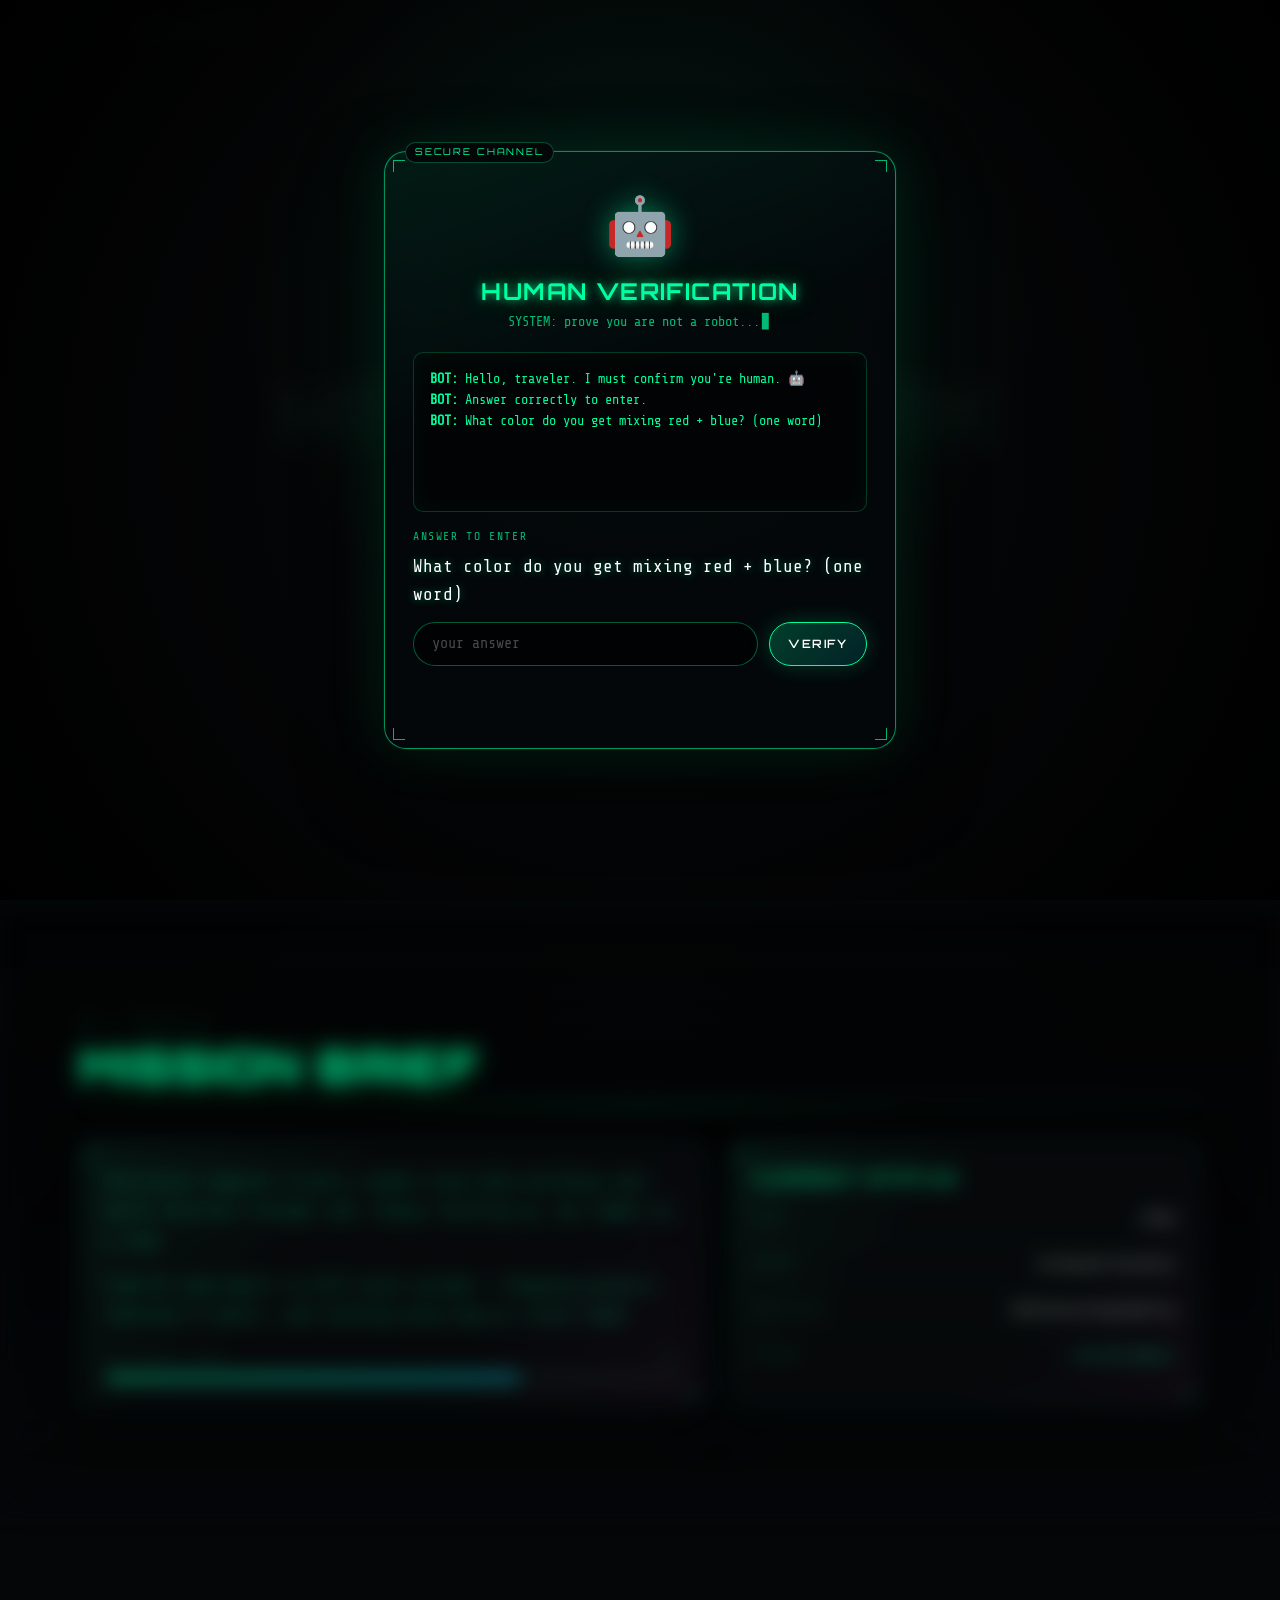
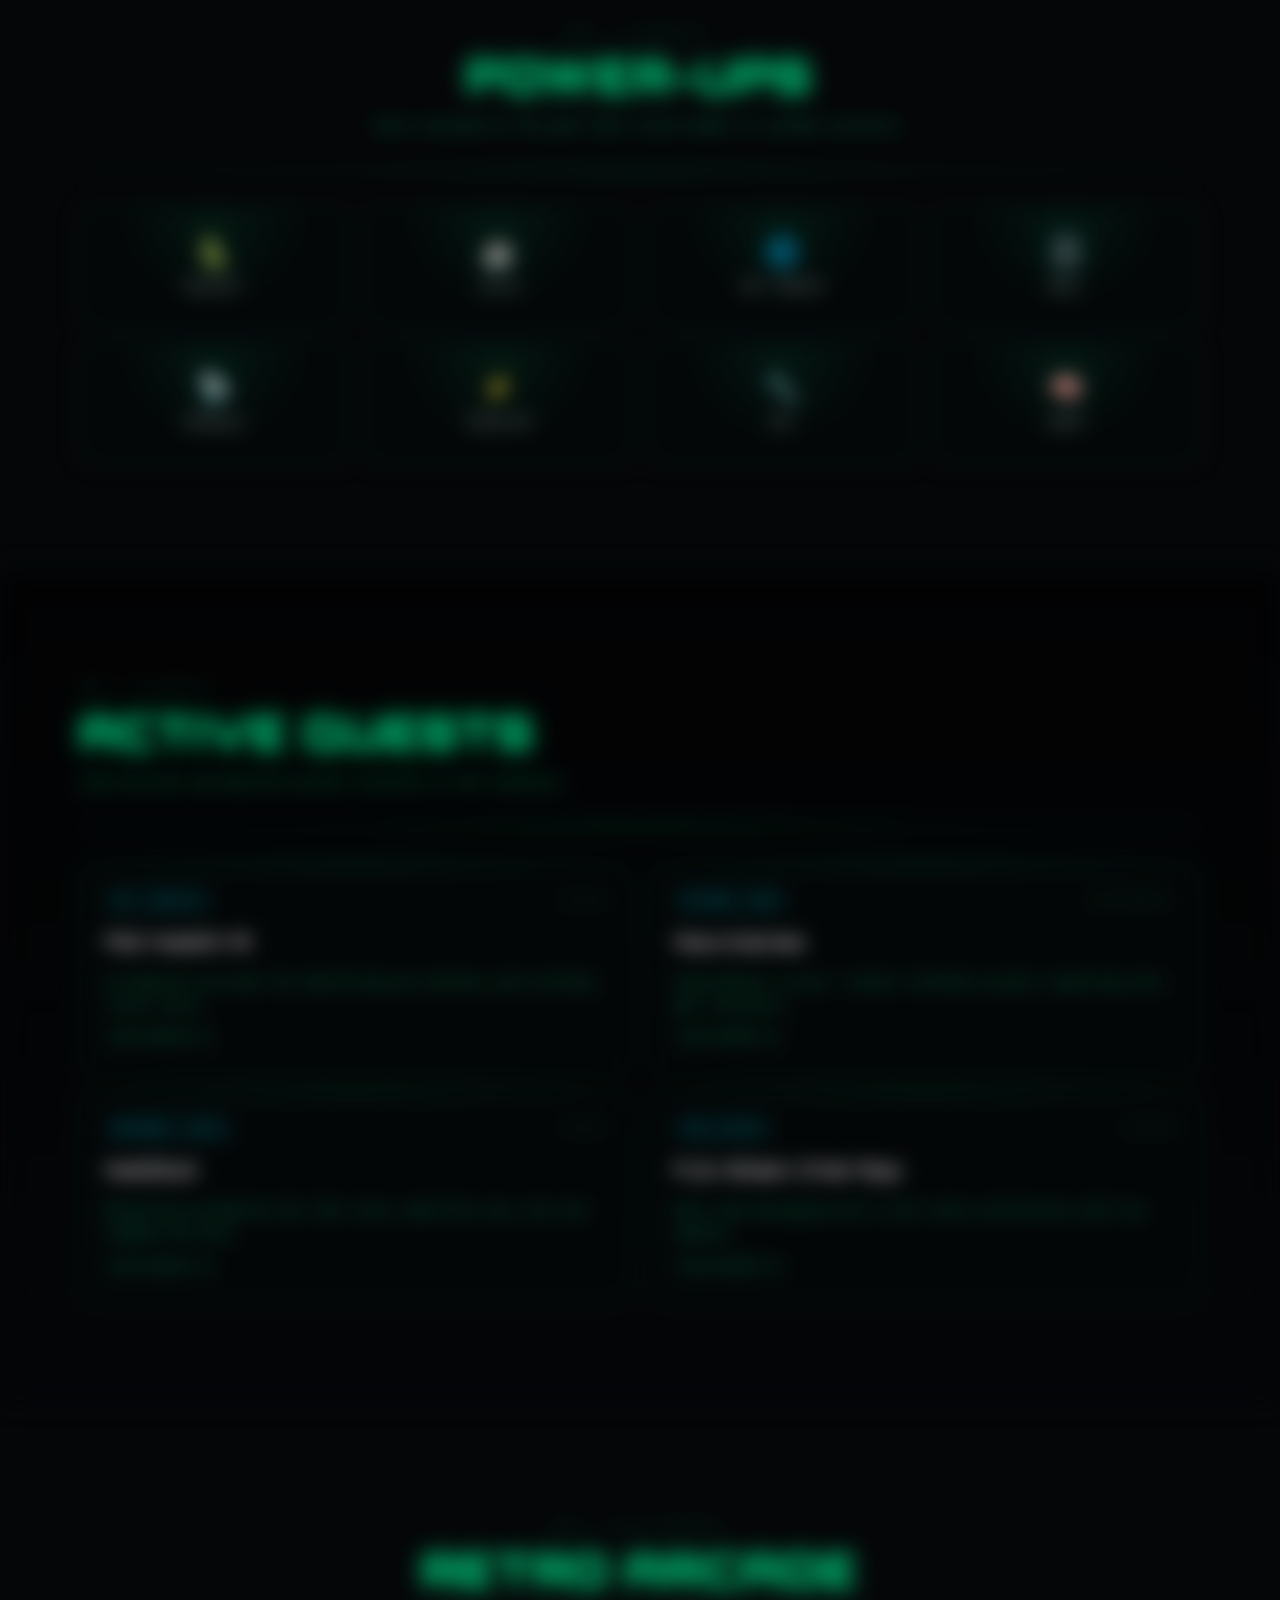
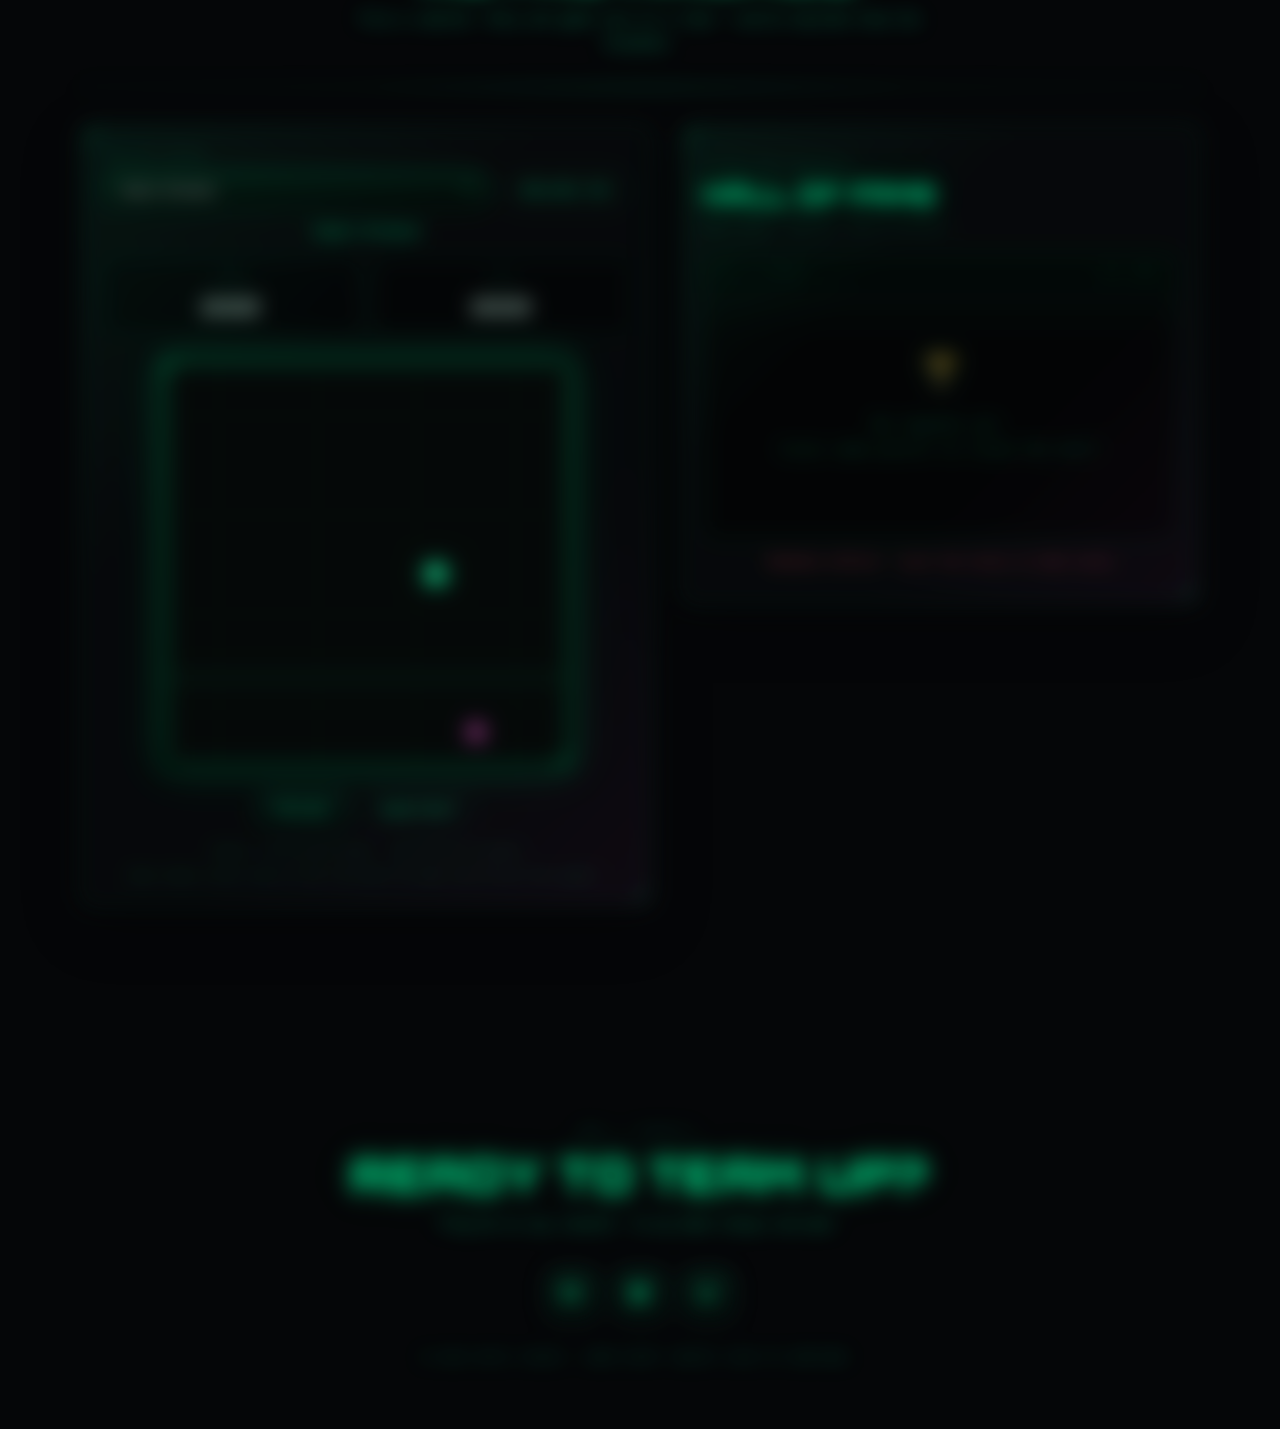
==== commit 419b1ac5: "commit-3" ====
--- a/static/index.html
+++ b/static/index.html
@@ -47,10 +47,10 @@
       <div id="botLog" aria-live="polite"></div>
 
       <div class="gate-field">
-        <label for="puzzleInput">SOLVE THE ACCESS CODE</label>
+        <label for="puzzleInput">ANSWER TO ENTER</label>
         <p id="puzzleQ" class="neon-soft"></p>
         <div class="input-row">
-          <input id="puzzleInput" class="cyber-input" type="text" inputmode="numeric" placeholder="answer" autocomplete="off">
+          <input id="puzzleInput" class="cyber-input" type="text" placeholder="your answer" autocomplete="off" spellcheck="false">
           <button id="puzzleBtn" type="button" class="game-btn game-btn--solid">VERIFY</button>
         </div>
       </div>
--- a/static/css/styles.css
+++ b/static/css/styles.css
@@ -852,6 +852,21 @@
   align-items: start;
 }
 
+/* Chess: single full-width column, no hall of fame */
+.arcade-grid.is-chess {
+  grid-template-columns: 1fr;
+}
+
+.arcade-grid.is-chess .arcade-panel {
+  max-width: min(720px, 100%);
+  margin-inline: auto;
+  width: 100%;
+}
+
+.hof-panel.hidden {
+  display: none !important;
+}
+
 .arcade-panel,
 .hof-panel {
   padding: 1.35rem;
@@ -1233,17 +1248,20 @@
 }
 
 .chess-board-wrap {
+  /* Perfect square container that fills available width */
   width: 100%;
-  max-width: min(420px, 100%);
-  margin: 0 auto;
+  max-width: min(100%, 680px, 85vmin);
+  margin: 0.5rem auto 0;
+  aspect-ratio: 1 / 1;
   touch-action: manipulation;
 }
 
 .chess-board {
   display: grid;
   grid-template-columns: repeat(8, 1fr);
+  grid-template-rows: repeat(8, 1fr);
   width: 100%;
-  aspect-ratio: 1 / 1;
+  height: 100%;
   border: 2px solid var(--border-strong);
   border-radius: 10px;
   overflow: hidden;
@@ -1263,8 +1281,13 @@
   border: 0;
   padding: 0;
   margin: 0;
+  width: 100%;
+  height: 100%;
   min-width: 0;
   min-height: 0;
+  /* Force equal square cells inside the grid */
+  aspect-ratio: 1 / 1;
+  box-sizing: border-box;
   cursor: pointer;
   -webkit-tap-highlight-color: transparent;
   touch-action: manipulation;
@@ -1312,10 +1335,20 @@
 }
 
 .chess-piece {
-  font-size: clamp(1.35rem, 5.5vw, 2.15rem);
+  /* Scale with square size so every cell looks even */
+  font-size: clamp(1.25rem, 7.5vmin, 2.6rem);
   line-height: 1;
+  width: 1em;
+  height: 1em;
+  display: flex;
+  align-items: center;
+  justify-content: center;
   pointer-events: none;
   filter: drop-shadow(0 2px 2px rgba(0, 0, 0, 0.55));
+}
+
+#arcade.chess-mode .controls-hint {
+  display: none;
 }
 
 .chess-piece.is-white {
--- a/static/css/styles.css
+++ b/static/css/styles.css
@@ -852,6 +852,21 @@
   align-items: start;
 }
 
+/* Chess: single full-width column, no hall of fame */
+.arcade-grid.is-chess {
+  grid-template-columns: 1fr;
+}
+
+.arcade-grid.is-chess .arcade-panel {
+  max-width: min(720px, 100%);
+  margin-inline: auto;
+  width: 100%;
+}
+
+.hof-panel.hidden {
+  display: none !important;
+}
+
 .arcade-panel,
 .hof-panel {
   padding: 1.35rem;
@@ -1233,17 +1248,20 @@
 }
 
 .chess-board-wrap {
+  /* Perfect square container that fills available width */
   width: 100%;
-  max-width: min(420px, 100%);
-  margin: 0 auto;
+  max-width: min(100%, 680px, 85vmin);
+  margin: 0.5rem auto 0;
+  aspect-ratio: 1 / 1;
   touch-action: manipulation;
 }
 
 .chess-board {
   display: grid;
   grid-template-columns: repeat(8, 1fr);
+  grid-template-rows: repeat(8, 1fr);
   width: 100%;
-  aspect-ratio: 1 / 1;
+  height: 100%;
   border: 2px solid var(--border-strong);
   border-radius: 10px;
   overflow: hidden;
@@ -1263,8 +1281,13 @@
   border: 0;
   padding: 0;
   margin: 0;
+  width: 100%;
+  height: 100%;
   min-width: 0;
   min-height: 0;
+  /* Force equal square cells inside the grid */
+  aspect-ratio: 1 / 1;
+  box-sizing: border-box;
   cursor: pointer;
   -webkit-tap-highlight-color: transparent;
   touch-action: manipulation;
@@ -1312,10 +1335,20 @@
 }
 
 .chess-piece {
-  font-size: clamp(1.35rem, 5.5vw, 2.15rem);
+  /* Scale with square size so every cell looks even */
+  font-size: clamp(1.25rem, 7.5vmin, 2.6rem);
   line-height: 1;
+  width: 1em;
+  height: 1em;
+  display: flex;
+  align-items: center;
+  justify-content: center;
   pointer-events: none;
   filter: drop-shadow(0 2px 2px rgba(0, 0, 0, 0.55));
+}
+
+#arcade.chess-mode .controls-hint {
+  display: none;
 }
 
 .chess-piece.is-white {
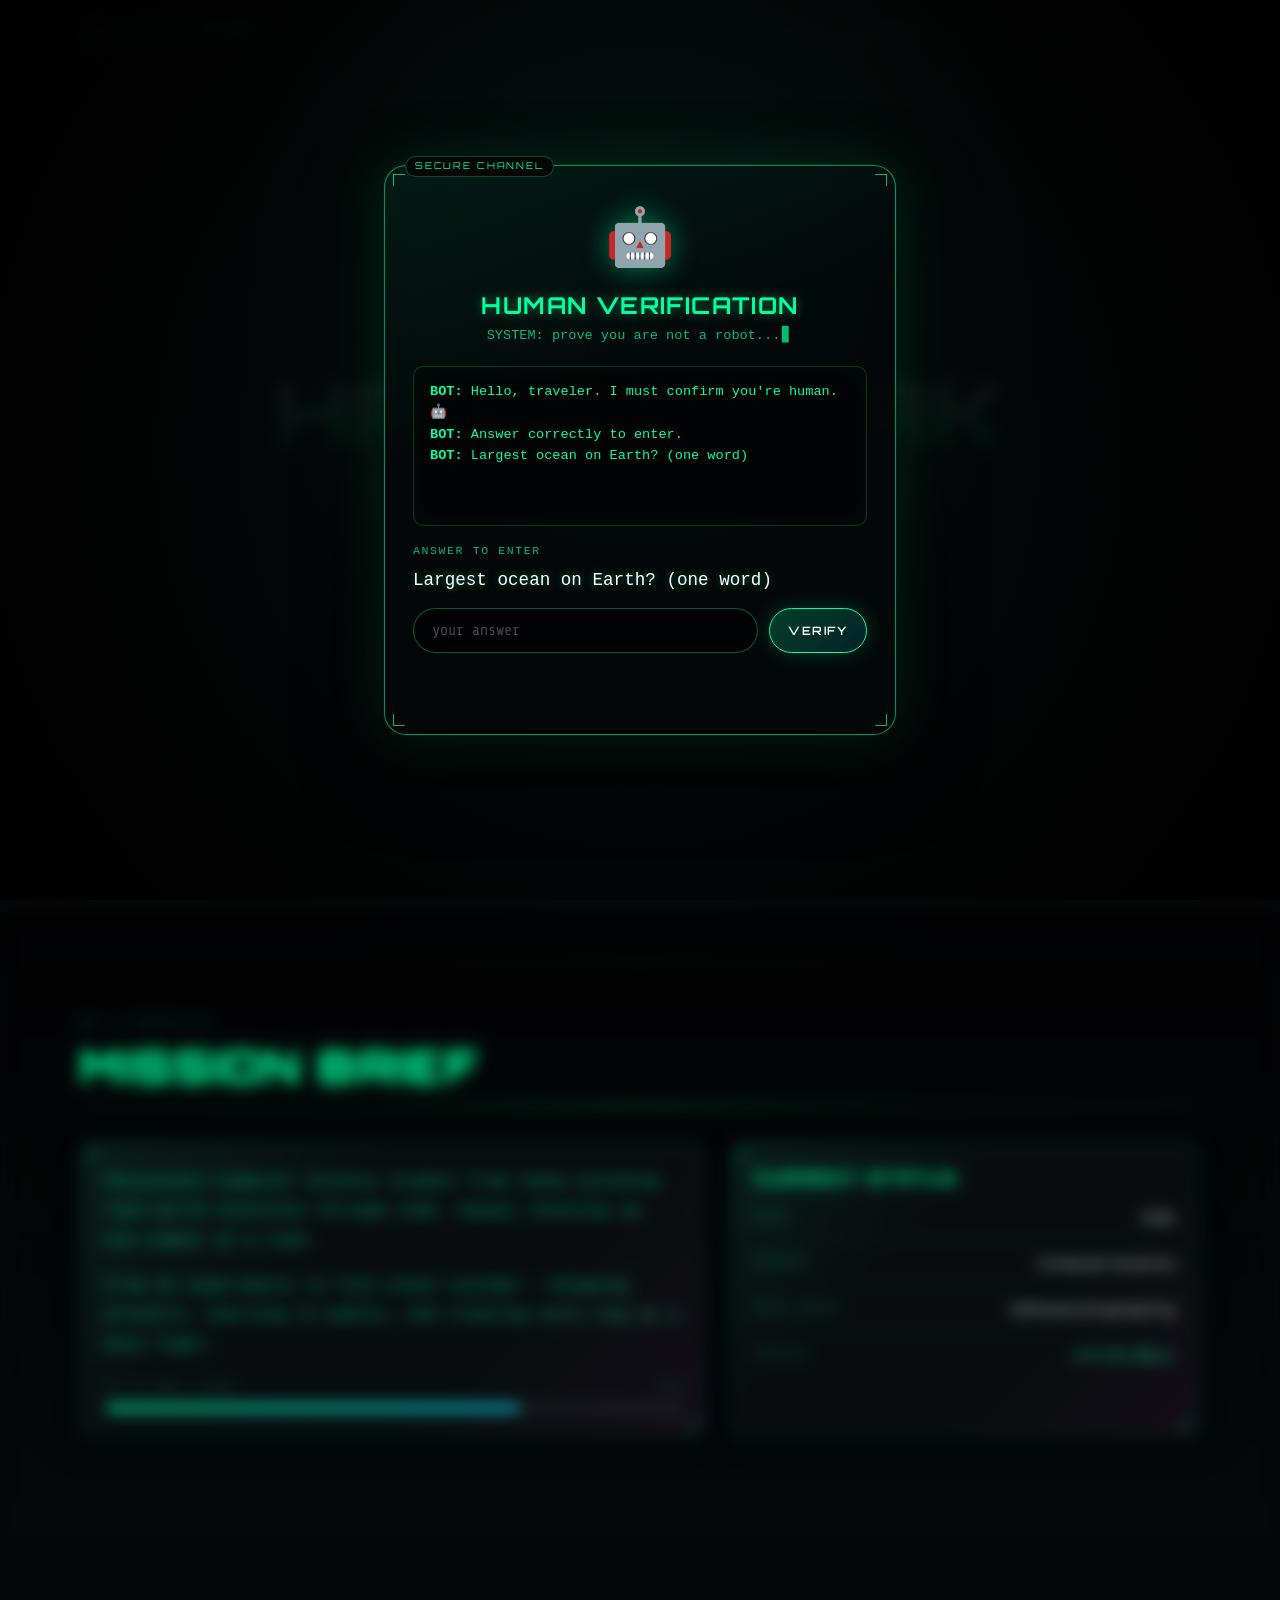
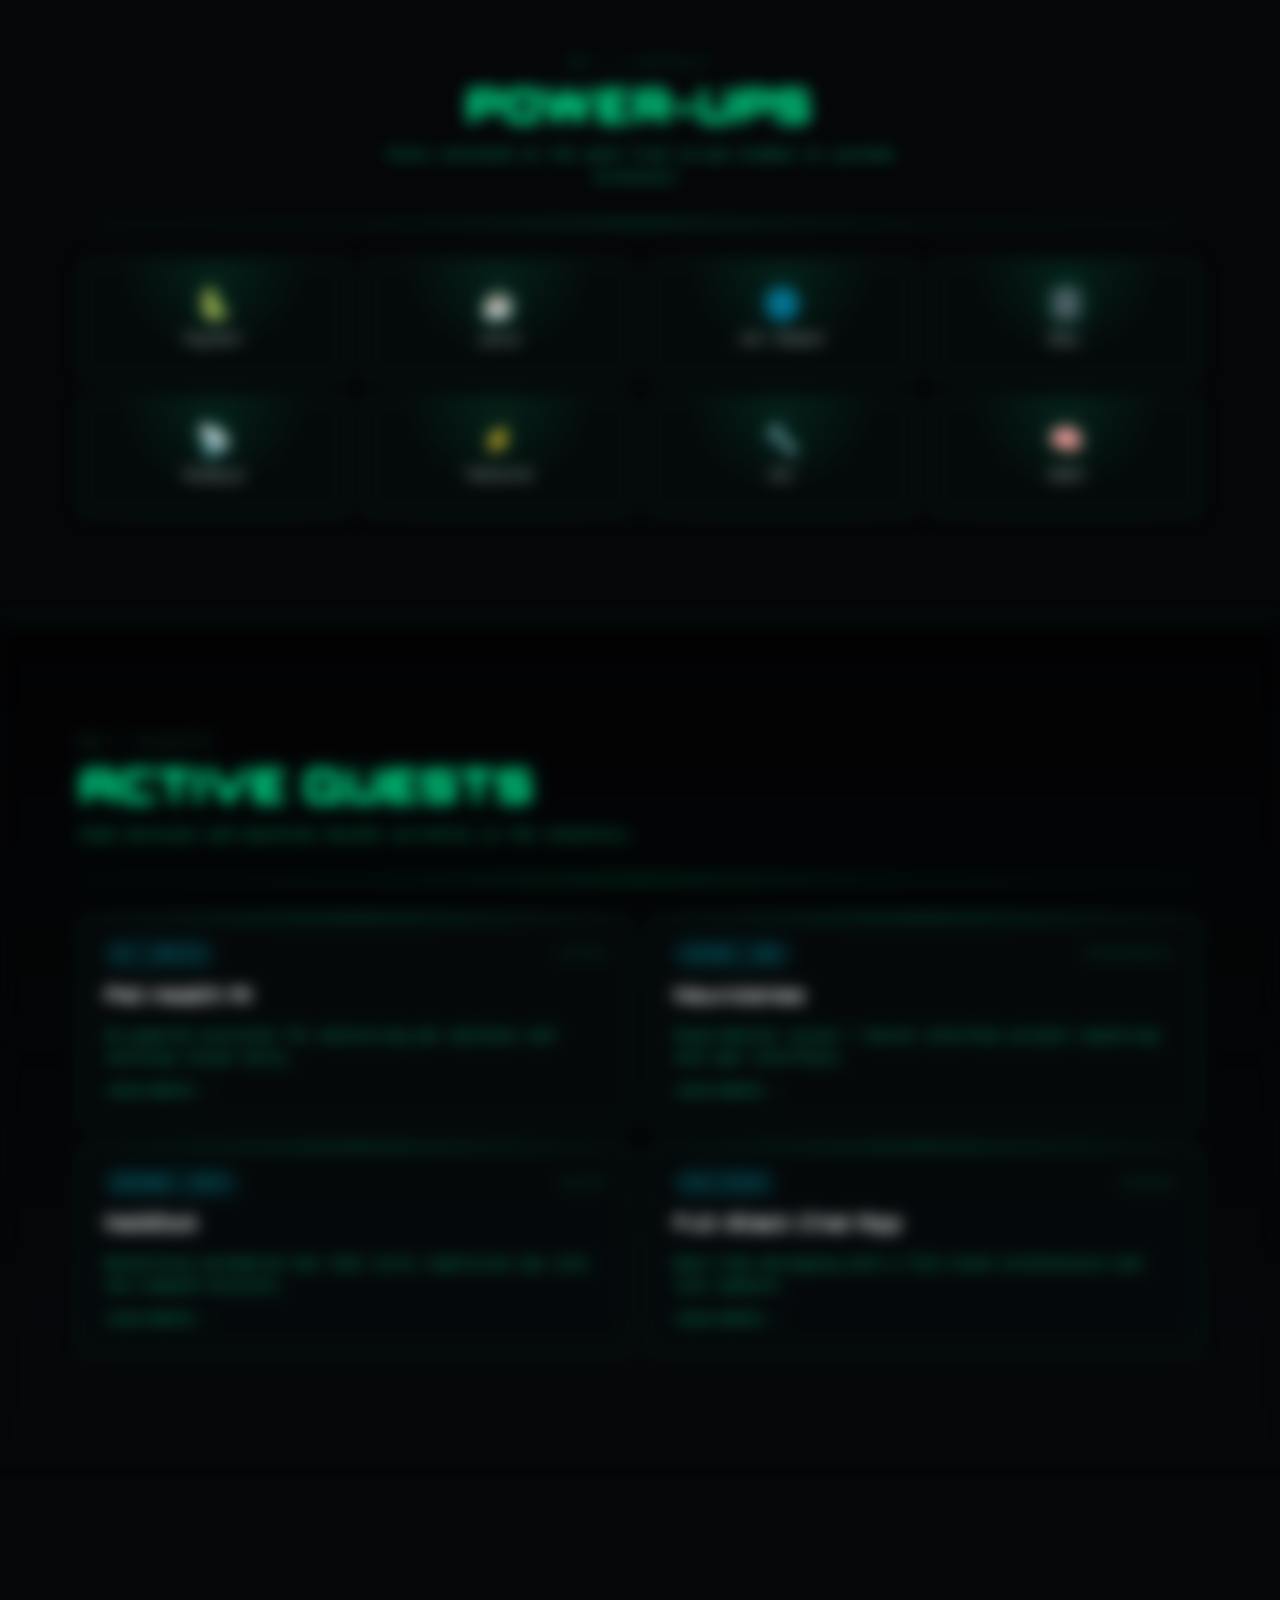
==== commit 15a568fa: "commit" ====
--- a/static/index.html
+++ b/static/index.html
@@ -14,21 +14,25 @@
   <title>HAFIL RAZAK // LEVEL 01</title>
   <link rel="preconnect" href="https://fonts.googleapis.com">
   <link rel="preconnect" href="https://fonts.gstatic.com" crossorigin>
-  <link rel="preconnect" href="https://cdnjs.cloudflare.com" crossorigin>
   <link rel="dns-prefetch" href="https://cdn.socket.io">
   <link rel="preload" href="/static/css/styles.css" as="style">
   <link rel="modulepreload" href="/static/js/main.js">
-  <link href="https://fonts.googleapis.com/css2?family=Orbitron:wght@500;700&family=Share+Tech+Mono&display=swap" rel="stylesheet" media="print" onload="this.media='all'">
-  <noscript><link href="https://fonts.googleapis.com/css2?family=Orbitron:wght@500;700&family=Share+Tech+Mono&display=swap" rel="stylesheet"></noscript>
-  <link rel="stylesheet" href="https://cdnjs.cloudflare.com/ajax/libs/font-awesome/6.6.0/css/all.min.css" media="print" onload="this.media='all'">
-  <noscript><link rel="stylesheet" href="https://cdnjs.cloudflare.com/ajax/libs/font-awesome/6.6.0/css/all.min.css"></noscript>
+  <link rel="modulepreload" href="/static/js/gate.js">
+  <!-- Fonts: display=swap, async so text isn't blocked -->
+  <link href="https://fonts.googleapis.com/css2?family=Orbitron:wght@600;700&family=Share+Tech+Mono&display=swap" rel="stylesheet" media="print" onload="this.media='all'">
+  <noscript><link href="https://fonts.googleapis.com/css2?family=Orbitron:wght@600;700&family=Share+Tech+Mono&display=swap" rel="stylesheet"></noscript>
   <link rel="stylesheet" href="/static/css/styles.css">
+  <!-- Tiny critical styles so first paint isn't blank before CSS -->
+  <style>
+    html{background:#050608;color:#00ff9f}
+    body{margin:0;font-family:ui-monospace,monospace}
+    #siteContent.locked{filter:blur(8px);pointer-events:none}
+  </style>
 </head>
-<body class="scanlines">
+<body>
 
   <div class="nebula-bg" aria-hidden="true"></div>
   <div class="grid-overlay" aria-hidden="true"></div>
-  <div class="vignette" aria-hidden="true"></div>
 
   <!-- ================= ROBOT VERIFICATION GATE ================= -->
   <div id="gate" role="dialog" aria-label="Human verification">
@@ -113,20 +117,20 @@
         <p class="hero-tagline">COMPUTER SCIENCE STUDENT · CODE WARRIOR</p>
 
         <div class="hero-stats">
-          <span class="stat-chip"><i class="fas fa-map-marker-alt" aria-hidden="true"></i> INDIA</span>
-          <span class="stat-chip"><i class="fas fa-code" aria-hidden="true"></i> FULL-STACK</span>
-          <span class="stat-chip"><i class="fas fa-gamepad" aria-hidden="true"></i> ARCADE ONLINE</span>
+          <span class="stat-chip">📍 INDIA</span>
+          <span class="stat-chip">&lt;/&gt; FULL-STACK</span>
+          <span class="stat-chip">🎮 ARCADE ONLINE</span>
         </div>
 
         <div class="hero-actions">
           <a href="https://github.com/hafilrazz" target="_blank" rel="noopener noreferrer" class="game-btn game-btn--solid">
-            <i class="fab fa-github" aria-hidden="true"></i> GITHUB
+            GITHUB
           </a>
           <a href="https://www.linkedin.com/in/hafilrazz" target="_blank" rel="noopener noreferrer" class="game-btn">
-            <i class="fab fa-linkedin" aria-hidden="true"></i> LINKEDIN
+            LINKEDIN
           </a>
           <a href="#arcade" class="game-btn game-btn--ghost">
-            <i class="fas fa-play" aria-hidden="true"></i> ENTER ARCADE
+            ENTER ARCADE
           </a>
         </div>
       </div>
@@ -226,7 +230,7 @@
             </div>
             <h3>Pet Health AI</h3>
             <p>AI-powered assistant for monitoring pet wellness and catching issues early.</p>
-            <a class="quest-link" href="https://github.com/hafilrazz/pet-AI" target="_blank" rel="noopener noreferrer">VIEW REPO <i class="fas fa-arrow-right" aria-hidden="true"></i></a>
+            <a class="quest-link" href="https://github.com/hafilrazz/pet-AI" target="_blank" rel="noopener noreferrer">VIEW REPO →</a>
           </article>
 
           <article class="quest-card card-glow">
@@ -236,7 +240,7 @@
             </div>
             <h3>Neurolense</h3>
             <p>Experimental vision / neural interface project exploring next-gen interfaces.</p>
-            <a class="quest-link" href="https://github.com/hafilrazz/neurolense" target="_blank" rel="noopener noreferrer">VIEW REPO <i class="fas fa-arrow-right" aria-hidden="true"></i></a>
+            <a class="quest-link" href="https://github.com/hafilrazz/neurolense" target="_blank" rel="noopener noreferrer">VIEW REPO →</a>
           </article>
 
           <article class="quest-card card-glow">
@@ -246,7 +250,7 @@
             </div>
             <h3>Net2bot</h3>
             <p>Networking automation bot that turns repetitive ops into one-command missions.</p>
-            <a class="quest-link" href="https://github.com/hafilrazz/Net2bot" target="_blank" rel="noopener noreferrer">VIEW REPO <i class="fas fa-arrow-right" aria-hidden="true"></i></a>
+            <a class="quest-link" href="https://github.com/hafilrazz/Net2bot" target="_blank" rel="noopener noreferrer">VIEW REPO →</a>
           </article>
 
           <article class="quest-card card-glow">
@@ -256,7 +260,7 @@
             </div>
             <h3>Full-Stack Chat App</h3>
             <p>Real-time messaging with a full-stack architecture and live updates.</p>
-            <a class="quest-link" href="https://github.com/hafilrazz/full-stack_chatApp" target="_blank" rel="noopener noreferrer">VIEW REPO <i class="fas fa-arrow-right" aria-hidden="true"></i></a>
+            <a class="quest-link" href="https://github.com/hafilrazz/full-stack_chatApp" target="_blank" rel="noopener noreferrer">VIEW REPO →</a>
           </article>
         </div>
       </div>
@@ -368,42 +372,11 @@
               <p class="chess-msg" data-chess-msg></p>
             </div>
 
-            <!-- On-screen controls (phones / tablets / touch) -->
-            <div id="mobilePad" class="mobile-pad" data-layout="dpad" aria-label="Touch controls" hidden>
-              <p class="mobile-pad-label">TOUCH CONTROLS</p>
-
-              <!-- Snake: D-pad -->
-              <div class="pad-layout pad-dpad" data-for="dpad">
-                <div class="dpad">
-                  <button type="button" class="pad-btn pad-dir" data-action="up" aria-label="Up">▲</button>
-                  <button type="button" class="pad-btn pad-dir" data-action="left" aria-label="Left">◀</button>
-                  <button type="button" class="pad-btn pad-dir pad-center" data-action="action" aria-label="Pause or restart">●</button>
-                  <button type="button" class="pad-btn pad-dir" data-action="right" aria-label="Right">▶</button>
-                  <button type="button" class="pad-btn pad-dir" data-action="down" aria-label="Down">▼</button>
-                </div>
-              </div>
-
-              <!-- Pong: vertical -->
-              <div class="pad-layout pad-vertical" data-for="vertical" hidden>
-                <button type="button" class="pad-btn pad-wide" data-action="up" aria-label="Move up">▲ UP</button>
-                <button type="button" class="pad-btn pad-wide pad-action" data-action="action" aria-label="Pause or restart">ACTION</button>
-                <button type="button" class="pad-btn pad-wide" data-action="down" aria-label="Move down">▼ DOWN</button>
-              </div>
-
-              <!-- Breakout / Shooter: horizontal -->
-              <div class="pad-layout pad-horizontal" data-for="horizontal" hidden>
-                <button type="button" class="pad-btn pad-wide" data-action="left" aria-label="Move left">◀ LEFT</button>
-                <button type="button" class="pad-btn pad-wide pad-action" data-action="action" aria-label="Action">ACTION</button>
-                <button type="button" class="pad-btn pad-wide" data-action="right" aria-label="Move right">RIGHT ▶</button>
-              </div>
-
-            </div>
-
             <div class="arcade-controls">
               <button type="button" id="pauseBtn" class="game-btn">PAUSE</button>
               <button type="button" id="restartBtn" class="game-btn game-btn--ghost">RESTART</button>
             </div>
-            <p id="controlsHint" class="controls-hint">Arrow keys / WASD / swipe · Space to pause</p>
+            <p id="controlsHint" class="controls-hint">Swipe on the board · keyboard on desktop · Pause/Restart below</p>
             <p id="hofNote" class="hof-note">Snake scores can enter the live Hall of Fame (top 10).</p>
           </div>
 
@@ -443,14 +416,20 @@
         <p class="section-sub" style="text-align:center">Ping me on any channel. Co-op mode always welcome.</p>
 
         <div class="social-row">
-          <a href="https://github.com/hafilrazz" target="_blank" rel="noopener noreferrer" class="game-btn game-btn--icon" aria-label="GitHub">
-            <i class="fab fa-github"></i>
-          </a>
-          <a href="https://www.linkedin.com/in/hafilrazz" target="_blank" rel="noopener noreferrer" class="game-btn game-btn--icon" aria-label="LinkedIn">
-            <i class="fab fa-linkedin"></i>
-          </a>
-          <a href="https://www.instagram.com/hafilrazz" target="_blank" rel="noopener noreferrer" class="game-btn game-btn--icon" aria-label="Instagram">
-            <i class="fab fa-instagram"></i>
+          <a href="https://github.com/hafilrazz" target="_blank" rel="noopener noreferrer" class="game-btn game-btn--icon social-logo" aria-label="GitHub">
+            <svg class="social-svg" viewBox="0 0 24 24" aria-hidden="true" focusable="false">
+              <path fill="currentColor" d="M12 2C6.477 2 2 6.584 2 12.253c0 4.526 2.865 8.363 6.839 9.718.5.094.682-.222.682-.486 0-.24-.009-.875-.014-1.718-2.782.619-3.369-1.372-3.369-1.372-.454-1.184-1.11-1.5-1.11-1.5-.908-.637.069-.624.069-.624 1.003.072 1.531 1.057 1.531 1.057.892 1.568 2.341 1.115 2.91.853.091-.662.35-1.115.636-1.371-2.22-.259-4.555-1.14-4.555-5.073 0-1.12.39-2.037 1.029-2.754-.103-.26-.446-1.302.098-2.714 0 0 .84-.275 2.75 1.052A9.34 9.34 0 0 1 12 6.844c.85.004 1.705.117 2.504.343 1.909-1.327 2.747-1.052 2.747-1.052.546 1.412.203 2.454.1 2.714.64.717 1.028 1.633 1.028 2.754 0 3.943-2.339 4.811-4.566 5.064.359.317.679.943.679 1.901 0 1.372-.012 2.478-.012 2.815 0 .267.18.586.688.486A10.27 10.27 0 0 0 22 12.253C22 6.584 17.523 2 12 2z"/>
+            </svg>
+          </a>
+          <a href="https://www.linkedin.com/in/hafilrazz" target="_blank" rel="noopener noreferrer" class="game-btn game-btn--icon social-logo" aria-label="LinkedIn">
+            <svg class="social-svg" viewBox="0 0 24 24" aria-hidden="true" focusable="false">
+              <path fill="currentColor" d="M20.447 20.452h-3.554v-5.569c0-1.328-.027-3.037-1.852-3.037-1.853 0-2.136 1.445-2.136 2.939v5.667H9.351V9h3.414v1.561h.046c.477-.9 1.637-1.85 3.37-1.85 3.601 0 4.267 2.37 4.267 5.455v6.286zM5.337 7.433a2.062 2.062 0 1 1 0-4.125 2.062 2.062 0 0 1 0 4.125zM7.119 20.452H3.555V9h3.564v11.452zM22.225 0H1.771C.792 0 0 .774 0 1.729v20.542C0 23.227.792 24 1.771 24h20.451C23.2 24 24 23.227 24 22.271V1.729C24 .774 23.2 0 22.222 0h.003z"/>
+            </svg>
+          </a>
+          <a href="https://www.instagram.com/hafilrazz" target="_blank" rel="noopener noreferrer" class="game-btn game-btn--icon social-logo" aria-label="Instagram">
+            <svg class="social-svg" viewBox="0 0 24 24" aria-hidden="true" focusable="false">
+              <path fill="currentColor" d="M12 2.163c3.204 0 3.584.012 4.85.07 3.252.148 4.771 1.691 4.919 4.919.058 1.265.069 1.645.069 4.849 0 3.205-.012 3.584-.069 4.849-.149 3.225-1.664 4.771-4.919 4.919-1.266.058-1.644.07-4.85.07-3.204 0-3.584-.012-4.849-.07-3.26-.149-4.771-1.699-4.919-4.92-.058-1.265-.07-1.644-.07-4.849 0-3.204.013-3.583.07-4.849.149-3.227 1.664-4.771 4.919-4.919 1.266-.057 1.645-.069 4.849-.069zM12 0C8.741 0 8.333.014 7.053.072 2.695.272.273 2.69.073 7.052.014 8.333 0 8.741 0 12c0 3.259.014 3.668.072 4.948.2 4.358 2.618 6.78 6.98 6.98C8.333 23.986 8.741 24 12 24c3.259 0 3.668-.014 4.948-.072 4.354-.2 6.782-2.618 6.979-6.98.059-1.28.073-1.689.073-4.948 0-3.259-.014-3.667-.072-4.947-.196-4.354-2.617-6.78-6.979-6.98C15.668.014 15.259 0 12 0zm0 5.838a6.162 6.162 0 1 0 0 12.324 6.162 6.162 0 0 0 0-12.324zM12 16a4 4 0 1 1 0-8 4 4 0 0 1 0 8zm6.406-11.845a1.44 1.44 0 1 0 0 2.881 1.44 1.44 0 0 0 0-2.881z"/>
+            </svg>
           </a>
         </div>
 
--- a/static/css/styles.css
+++ b/static/css/styles.css
@@ -43,6 +43,9 @@
 html {
   scroll-behavior: smooth;
   scroll-padding-top: calc(var(--header-h) + 12px);
+  /* Reduce layout thrash from font swap */
+  text-size-adjust: 100%;
+  -webkit-text-size-adjust: 100%;
 }
 
 body {
@@ -54,6 +57,7 @@
   overflow-x: hidden;
   line-height: 1.55;
   -webkit-font-smoothing: antialiased;
+  isolation: isolate;
 }
 
 ::selection {
@@ -74,38 +78,27 @@
 /* ========== Ambient layers ========== */
 .nebula-bg {
   position: fixed;
-  inset: -18%;
+  inset: -10%;
   z-index: -2;
-  /* Pure CSS fallback first (fast paint); remote image is progressive enhancement */
   background-color: #050608;
   background-image:
-    radial-gradient(ellipse 70% 50% at 20% 20%, rgba(0, 255, 159, 0.14), transparent 55%),
-    radial-gradient(ellipse 60% 45% at 80% 70%, rgba(255, 43, 214, 0.12), transparent 50%),
-    radial-gradient(ellipse 50% 40% at 50% 100%, rgba(0, 229, 255, 0.1), transparent 55%);
+    radial-gradient(ellipse 70% 50% at 20% 20%, rgba(0, 255, 159, 0.12), transparent 55%),
+    radial-gradient(ellipse 60% 45% at 80% 70%, rgba(255, 43, 214, 0.1), transparent 50%),
+    radial-gradient(ellipse 50% 40% at 50% 100%, rgba(0, 229, 255, 0.08), transparent 55%);
   background-size: cover;
   background-position: center;
-  animation: nebulaZoom 50s ease-in-out infinite alternate;
-  will-change: transform;
-  contain: strict;
-}
-
-/* Load heavy nebula photo only when network allows (saves mobile data) */
-@media (prefers-reduced-data: no-preference) {
-  .nebula-bg.has-photo {
-    background-image:
-      radial-gradient(ellipse 70% 50% at 20% 20%, rgba(0, 255, 159, 0.12), transparent 55%),
-      radial-gradient(ellipse 60% 45% at 80% 70%, rgba(255, 43, 214, 0.1), transparent 50%),
-      radial-gradient(ellipse 50% 40% at 50% 100%, rgba(0, 229, 255, 0.08), transparent 55%),
-      var(--nebula-url);
-    filter: brightness(0.45) contrast(1.25) saturate(1.4);
-  }
-}
-
-@media (prefers-reduced-motion: reduce) {
-  .nebula-bg {
-    animation: none;
-    will-change: auto;
-  }
+  /* No continuous transform animation — major scroll jank source */
+  contain: paint;
+}
+
+/* Optional photo only when class applied (desktop idle load) */
+.nebula-bg.has-photo {
+  background-image:
+    radial-gradient(ellipse 70% 50% at 20% 20%, rgba(0, 255, 159, 0.1), transparent 55%),
+    radial-gradient(ellipse 60% 45% at 80% 70%, rgba(255, 43, 214, 0.08), transparent 50%),
+    radial-gradient(ellipse 50% 40% at 50% 100%, rgba(0, 229, 255, 0.06), transparent 55%),
+    var(--nebula-url);
+  /* Avoid expensive filter: on the full-viewport layer */
 }
 
 .nebula-bg::after {
@@ -122,45 +115,56 @@
   inset: 0;
   z-index: -1;
   pointer-events: none;
+  /* Static grid only — no mask (mask is expensive while scrolling) */
   background-image:
-    linear-gradient(rgba(0, 255, 159, 0.035) 1px, transparent 1px),
-    linear-gradient(90deg, rgba(0, 255, 159, 0.035) 1px, transparent 1px);
-  background-size: 48px 48px;
-  mask-image: radial-gradient(ellipse at center, black 20%, transparent 75%);
-}
-
+    linear-gradient(rgba(0, 255, 159, 0.03) 1px, transparent 1px),
+    linear-gradient(90deg, rgba(0, 255, 159, 0.03) 1px, transparent 1px);
+  background-size: 56px 56px;
+  opacity: 0.55;
+}
+
+/* Full-screen scanlines removed — they force a huge overlay composite every frame */
 .scanlines::after {
-  content: "";
-  position: fixed;
-  inset: 0;
-  z-index: 40;
-  pointer-events: none;
-  background: repeating-linear-gradient(
-    0deg,
-    rgba(0, 255, 159, 0.025) 0px,
-    rgba(0, 255, 159, 0.025) 1px,
-    transparent 1px,
-    transparent 4px
-  );
-  mix-blend-mode: overlay;
-  opacity: 0.7;
+  display: none;
 }
 
 .vignette {
-  position: fixed;
-  inset: 0;
-  z-index: 39;
-  pointer-events: none;
-  box-shadow: inset 0 0 120px rgba(0, 0, 0, 0.55);
+  display: none; /* was full-screen inset shadow; heavy on mobile GPUs */
+}
+
+/* Mobile / low-power: kill decorative motion */
+body.perf-lite .robot-float,
+body.perf-lite .hero-glow,
+body.perf-lite .hero-badge .dot,
+body.perf-lite .scroll-hint {
+  animation: none !important;
+}
+
+body.perf-lite .grid-overlay {
+  display: none;
+}
+
+body.perf-lite .site-header {
+  backdrop-filter: none;
+  background: rgba(5, 6, 8, 0.94);
+}
+
+body.perf-lite .panel,
+body.perf-lite .card-glow {
+  backdrop-filter: none;
+  transition: none;
+}
+
+body.perf-lite .card-glow:hover {
+  transform: none;
+  box-shadow: none;
 }
 
 /* ========== Typography helpers ========== */
 .neon-text {
   color: var(--neon);
-  text-shadow:
-    0 0 8px rgba(0, 255, 159, 0.75),
-    0 0 24px rgba(0, 255, 159, 0.35),
-    0 0 48px rgba(0, 255, 159, 0.15);
+  /* Single soft glow — multi-layer text-shadow is costly on long pages */
+  text-shadow: 0 0 12px rgba(0, 255, 159, 0.45);
 }
 
 .neon-soft {
@@ -322,6 +326,22 @@
   font-size: 1.25rem;
 }
 
+.social-logo {
+  width: 3.5rem;
+  height: 3.5rem;
+}
+
+.social-svg {
+  width: 1.45rem;
+  height: 1.45rem;
+  display: block;
+  flex-shrink: 0;
+}
+
+.social-logo:hover .social-svg {
+  filter: drop-shadow(0 0 6px rgba(0, 255, 159, 0.55));
+}
+
 /* ========== Layout shells ========== */
 .shell {
   width: min(1120px, calc(100% - 2rem));
@@ -332,10 +352,12 @@
   position: relative;
   padding: clamp(4rem, 8vw, 6.5rem) 0;
   opacity: 0;
-  transform: translateY(36px);
+  transform: translateY(24px);
   transition:
-    opacity 0.8s var(--ease),
-    transform 0.8s var(--ease);
+    opacity 0.45s var(--ease),
+    transform 0.45s var(--ease);
+  content-visibility: auto;
+  contain-intrinsic-size: auto 420px;
 }
 
 .section.visible {
@@ -348,7 +370,6 @@
     linear-gradient(180deg, rgba(0, 0, 0, 0.55), rgba(5, 8, 10, 0.78));
   border-top: 1px solid var(--border);
   border-bottom: 1px solid rgba(0, 255, 159, 0.08);
-  backdrop-filter: blur(8px);
 }
 
 .panel {
@@ -359,8 +380,7 @@
   padding: 1.5rem;
   box-shadow:
     inset 0 1px 0 rgba(255, 255, 255, 0.03),
-    0 18px 50px rgba(0, 0, 0, 0.35);
-  backdrop-filter: blur(14px);
+    0 12px 28px rgba(0, 0, 0, 0.3);
 }
 
 .panel::before {
@@ -414,9 +434,9 @@
   display: flex;
   align-items: center;
   border-bottom: 1px solid rgba(0, 255, 159, 0.18);
-  background: rgba(5, 6, 8, 0.72);
-  backdrop-filter: blur(18px) saturate(1.2);
-  box-shadow: 0 10px 40px rgba(0, 0, 0, 0.35);
+  background: rgba(5, 6, 8, 0.94);
+  box-shadow: 0 8px 20px rgba(0, 0, 0, 0.3);
+  transform: translateZ(0);
 }
 
 .site-header .shell {
@@ -975,7 +995,6 @@
   pointer-events: none;
   transition: opacity 0.3s ease;
   z-index: 5;
-  backdrop-filter: blur(2px);
 }
 
 .game-overlay.active {
@@ -1720,7 +1739,9 @@
 .social-row {
   display: flex;
   justify-content: center;
-  gap: 1rem;
+  align-items: center;
+  flex-wrap: wrap;
+  gap: 1.1rem;
   margin: 2rem 0 1.75rem;
 }
 
@@ -1738,7 +1759,7 @@
   background:
     radial-gradient(circle at 50% 30%, rgba(0, 40, 28, 0.45), transparent 45%),
     radial-gradient(circle at center, rgba(8, 10, 12, 0.92), rgba(0, 0, 0, 0.97));
-  backdrop-filter: blur(10px);
+
   display: flex;
   align-items: center;
   justify-content: center;
@@ -1865,7 +1886,7 @@
   align-items: center;
   justify-content: center;
   padding: 1.5rem;
-  backdrop-filter: blur(6px);
+
 }
 
 #scoreModal.open {
--- a/static/css/styles.css
+++ b/static/css/styles.css
@@ -43,6 +43,9 @@
 html {
   scroll-behavior: smooth;
   scroll-padding-top: calc(var(--header-h) + 12px);
+  /* Reduce layout thrash from font swap */
+  text-size-adjust: 100%;
+  -webkit-text-size-adjust: 100%;
 }
 
 body {
@@ -54,6 +57,7 @@
   overflow-x: hidden;
   line-height: 1.55;
   -webkit-font-smoothing: antialiased;
+  isolation: isolate;
 }
 
 ::selection {
@@ -74,38 +78,27 @@
 /* ========== Ambient layers ========== */
 .nebula-bg {
   position: fixed;
-  inset: -18%;
+  inset: -10%;
   z-index: -2;
-  /* Pure CSS fallback first (fast paint); remote image is progressive enhancement */
   background-color: #050608;
   background-image:
-    radial-gradient(ellipse 70% 50% at 20% 20%, rgba(0, 255, 159, 0.14), transparent 55%),
-    radial-gradient(ellipse 60% 45% at 80% 70%, rgba(255, 43, 214, 0.12), transparent 50%),
-    radial-gradient(ellipse 50% 40% at 50% 100%, rgba(0, 229, 255, 0.1), transparent 55%);
+    radial-gradient(ellipse 70% 50% at 20% 20%, rgba(0, 255, 159, 0.12), transparent 55%),
+    radial-gradient(ellipse 60% 45% at 80% 70%, rgba(255, 43, 214, 0.1), transparent 50%),
+    radial-gradient(ellipse 50% 40% at 50% 100%, rgba(0, 229, 255, 0.08), transparent 55%);
   background-size: cover;
   background-position: center;
-  animation: nebulaZoom 50s ease-in-out infinite alternate;
-  will-change: transform;
-  contain: strict;
-}
-
-/* Load heavy nebula photo only when network allows (saves mobile data) */
-@media (prefers-reduced-data: no-preference) {
-  .nebula-bg.has-photo {
-    background-image:
-      radial-gradient(ellipse 70% 50% at 20% 20%, rgba(0, 255, 159, 0.12), transparent 55%),
-      radial-gradient(ellipse 60% 45% at 80% 70%, rgba(255, 43, 214, 0.1), transparent 50%),
-      radial-gradient(ellipse 50% 40% at 50% 100%, rgba(0, 229, 255, 0.08), transparent 55%),
-      var(--nebula-url);
-    filter: brightness(0.45) contrast(1.25) saturate(1.4);
-  }
-}
-
-@media (prefers-reduced-motion: reduce) {
-  .nebula-bg {
-    animation: none;
-    will-change: auto;
-  }
+  /* No continuous transform animation — major scroll jank source */
+  contain: paint;
+}
+
+/* Optional photo only when class applied (desktop idle load) */
+.nebula-bg.has-photo {
+  background-image:
+    radial-gradient(ellipse 70% 50% at 20% 20%, rgba(0, 255, 159, 0.1), transparent 55%),
+    radial-gradient(ellipse 60% 45% at 80% 70%, rgba(255, 43, 214, 0.08), transparent 50%),
+    radial-gradient(ellipse 50% 40% at 50% 100%, rgba(0, 229, 255, 0.06), transparent 55%),
+    var(--nebula-url);
+  /* Avoid expensive filter: on the full-viewport layer */
 }
 
 .nebula-bg::after {
@@ -122,45 +115,56 @@
   inset: 0;
   z-index: -1;
   pointer-events: none;
+  /* Static grid only — no mask (mask is expensive while scrolling) */
   background-image:
-    linear-gradient(rgba(0, 255, 159, 0.035) 1px, transparent 1px),
-    linear-gradient(90deg, rgba(0, 255, 159, 0.035) 1px, transparent 1px);
-  background-size: 48px 48px;
-  mask-image: radial-gradient(ellipse at center, black 20%, transparent 75%);
-}
-
+    linear-gradient(rgba(0, 255, 159, 0.03) 1px, transparent 1px),
+    linear-gradient(90deg, rgba(0, 255, 159, 0.03) 1px, transparent 1px);
+  background-size: 56px 56px;
+  opacity: 0.55;
+}
+
+/* Full-screen scanlines removed — they force a huge overlay composite every frame */
 .scanlines::after {
-  content: "";
-  position: fixed;
-  inset: 0;
-  z-index: 40;
-  pointer-events: none;
-  background: repeating-linear-gradient(
-    0deg,
-    rgba(0, 255, 159, 0.025) 0px,
-    rgba(0, 255, 159, 0.025) 1px,
-    transparent 1px,
-    transparent 4px
-  );
-  mix-blend-mode: overlay;
-  opacity: 0.7;
+  display: none;
 }
 
 .vignette {
-  position: fixed;
-  inset: 0;
-  z-index: 39;
-  pointer-events: none;
-  box-shadow: inset 0 0 120px rgba(0, 0, 0, 0.55);
+  display: none; /* was full-screen inset shadow; heavy on mobile GPUs */
+}
+
+/* Mobile / low-power: kill decorative motion */
+body.perf-lite .robot-float,
+body.perf-lite .hero-glow,
+body.perf-lite .hero-badge .dot,
+body.perf-lite .scroll-hint {
+  animation: none !important;
+}
+
+body.perf-lite .grid-overlay {
+  display: none;
+}
+
+body.perf-lite .site-header {
+  backdrop-filter: none;
+  background: rgba(5, 6, 8, 0.94);
+}
+
+body.perf-lite .panel,
+body.perf-lite .card-glow {
+  backdrop-filter: none;
+  transition: none;
+}
+
+body.perf-lite .card-glow:hover {
+  transform: none;
+  box-shadow: none;
 }
 
 /* ========== Typography helpers ========== */
 .neon-text {
   color: var(--neon);
-  text-shadow:
-    0 0 8px rgba(0, 255, 159, 0.75),
-    0 0 24px rgba(0, 255, 159, 0.35),
-    0 0 48px rgba(0, 255, 159, 0.15);
+  /* Single soft glow — multi-layer text-shadow is costly on long pages */
+  text-shadow: 0 0 12px rgba(0, 255, 159, 0.45);
 }
 
 .neon-soft {
@@ -322,6 +326,22 @@
   font-size: 1.25rem;
 }
 
+.social-logo {
+  width: 3.5rem;
+  height: 3.5rem;
+}
+
+.social-svg {
+  width: 1.45rem;
+  height: 1.45rem;
+  display: block;
+  flex-shrink: 0;
+}
+
+.social-logo:hover .social-svg {
+  filter: drop-shadow(0 0 6px rgba(0, 255, 159, 0.55));
+}
+
 /* ========== Layout shells ========== */
 .shell {
   width: min(1120px, calc(100% - 2rem));
@@ -332,10 +352,12 @@
   position: relative;
   padding: clamp(4rem, 8vw, 6.5rem) 0;
   opacity: 0;
-  transform: translateY(36px);
+  transform: translateY(24px);
   transition:
-    opacity 0.8s var(--ease),
-    transform 0.8s var(--ease);
+    opacity 0.45s var(--ease),
+    transform 0.45s var(--ease);
+  content-visibility: auto;
+  contain-intrinsic-size: auto 420px;
 }
 
 .section.visible {
@@ -348,7 +370,6 @@
     linear-gradient(180deg, rgba(0, 0, 0, 0.55), rgba(5, 8, 10, 0.78));
   border-top: 1px solid var(--border);
   border-bottom: 1px solid rgba(0, 255, 159, 0.08);
-  backdrop-filter: blur(8px);
 }
 
 .panel {
@@ -359,8 +380,7 @@
   padding: 1.5rem;
   box-shadow:
     inset 0 1px 0 rgba(255, 255, 255, 0.03),
-    0 18px 50px rgba(0, 0, 0, 0.35);
-  backdrop-filter: blur(14px);
+    0 12px 28px rgba(0, 0, 0, 0.3);
 }
 
 .panel::before {
@@ -414,9 +434,9 @@
   display: flex;
   align-items: center;
   border-bottom: 1px solid rgba(0, 255, 159, 0.18);
-  background: rgba(5, 6, 8, 0.72);
-  backdrop-filter: blur(18px) saturate(1.2);
-  box-shadow: 0 10px 40px rgba(0, 0, 0, 0.35);
+  background: rgba(5, 6, 8, 0.94);
+  box-shadow: 0 8px 20px rgba(0, 0, 0, 0.3);
+  transform: translateZ(0);
 }
 
 .site-header .shell {
@@ -975,7 +995,6 @@
   pointer-events: none;
   transition: opacity 0.3s ease;
   z-index: 5;
-  backdrop-filter: blur(2px);
 }
 
 .game-overlay.active {
@@ -1720,7 +1739,9 @@
 .social-row {
   display: flex;
   justify-content: center;
-  gap: 1rem;
+  align-items: center;
+  flex-wrap: wrap;
+  gap: 1.1rem;
   margin: 2rem 0 1.75rem;
 }
 
@@ -1738,7 +1759,7 @@
   background:
     radial-gradient(circle at 50% 30%, rgba(0, 40, 28, 0.45), transparent 45%),
     radial-gradient(circle at center, rgba(8, 10, 12, 0.92), rgba(0, 0, 0, 0.97));
-  backdrop-filter: blur(10px);
+
   display: flex;
   align-items: center;
   justify-content: center;
@@ -1865,7 +1886,7 @@
   align-items: center;
   justify-content: center;
   padding: 1.5rem;
-  backdrop-filter: blur(6px);
+
 }
 
 #scoreModal.open {
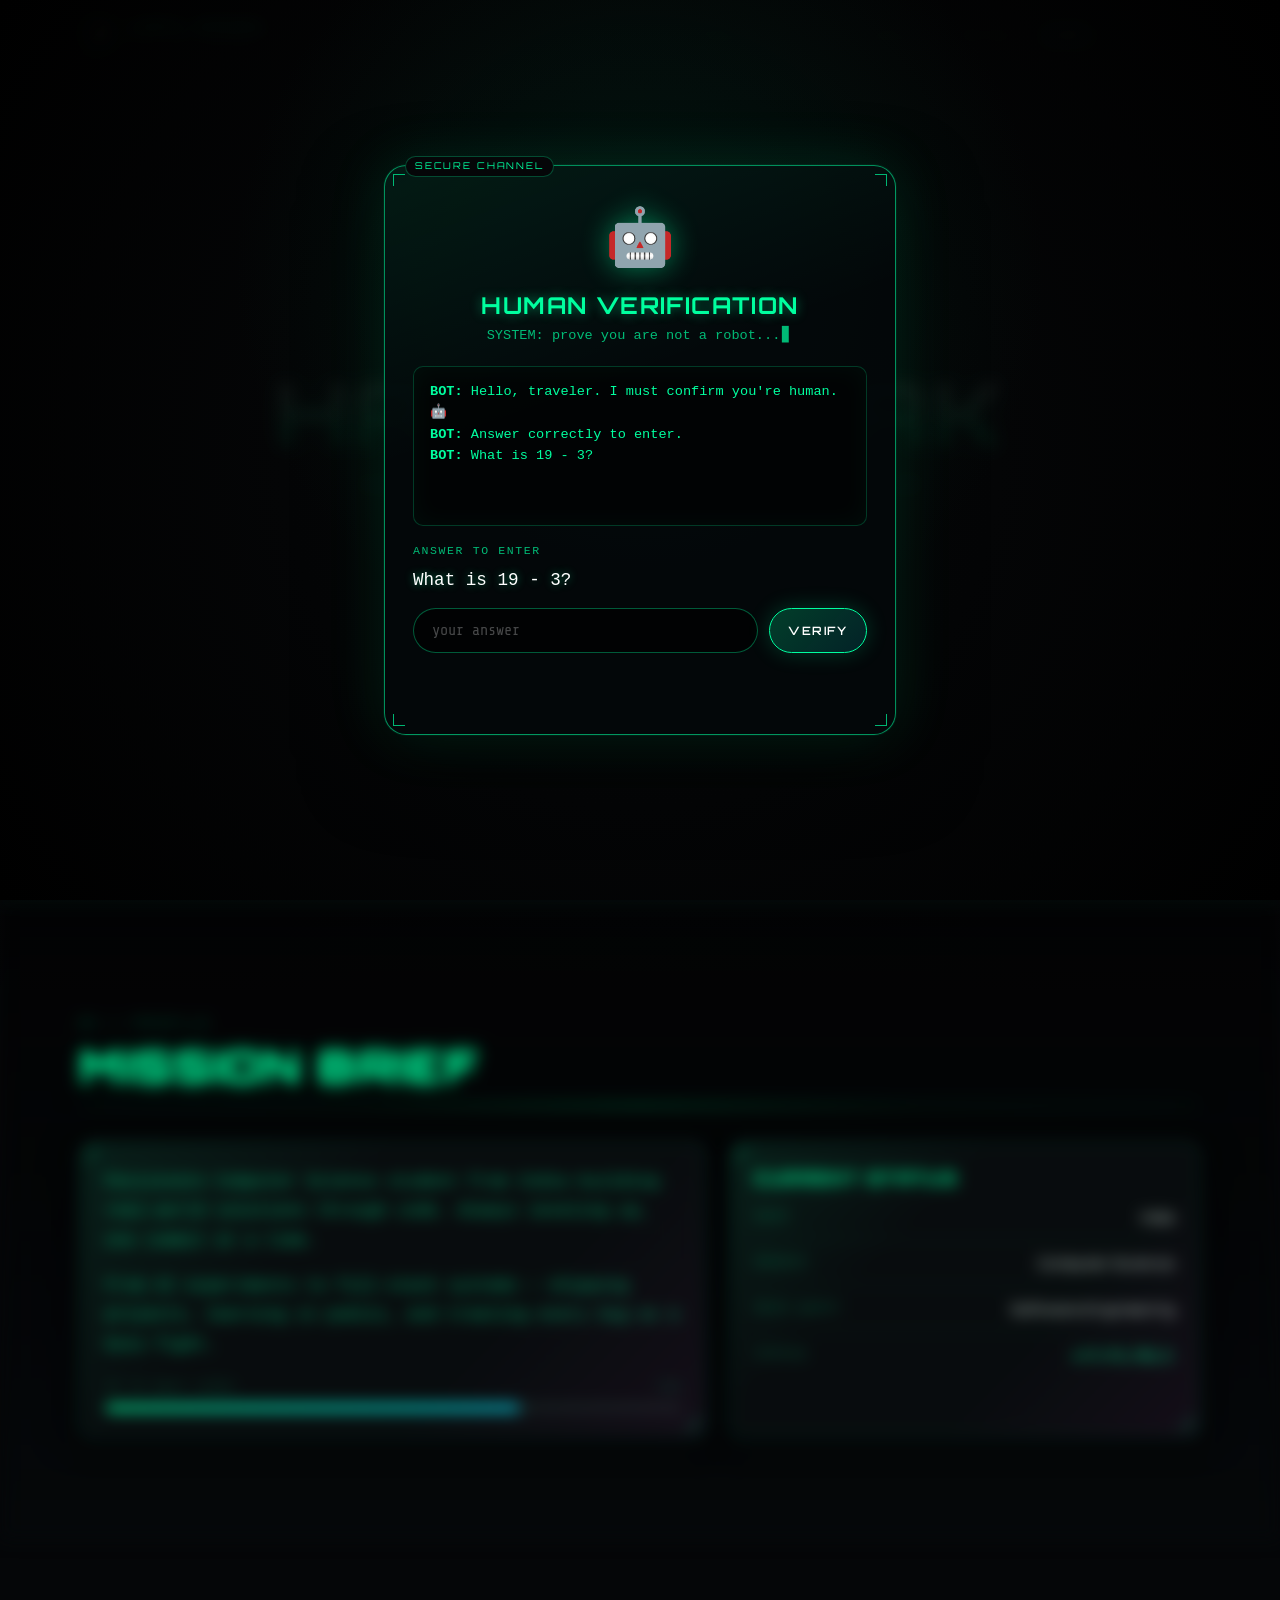
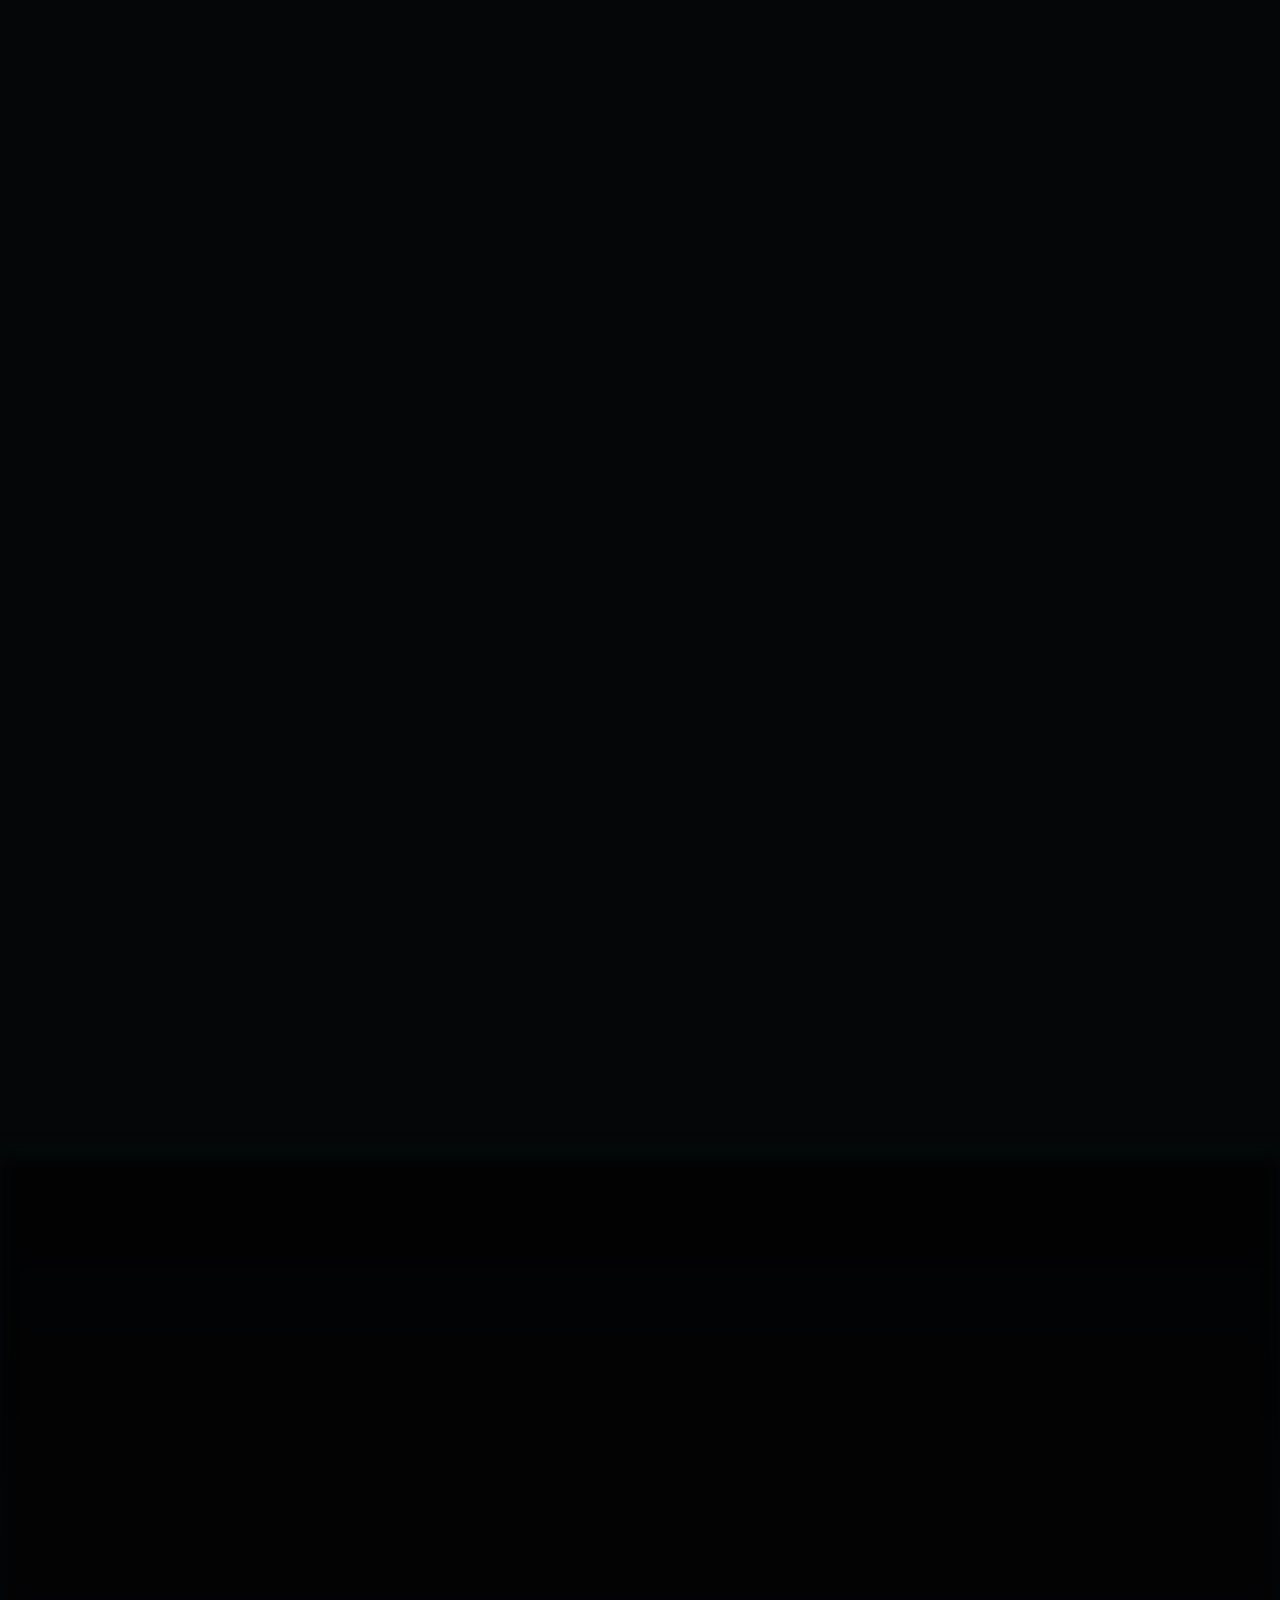
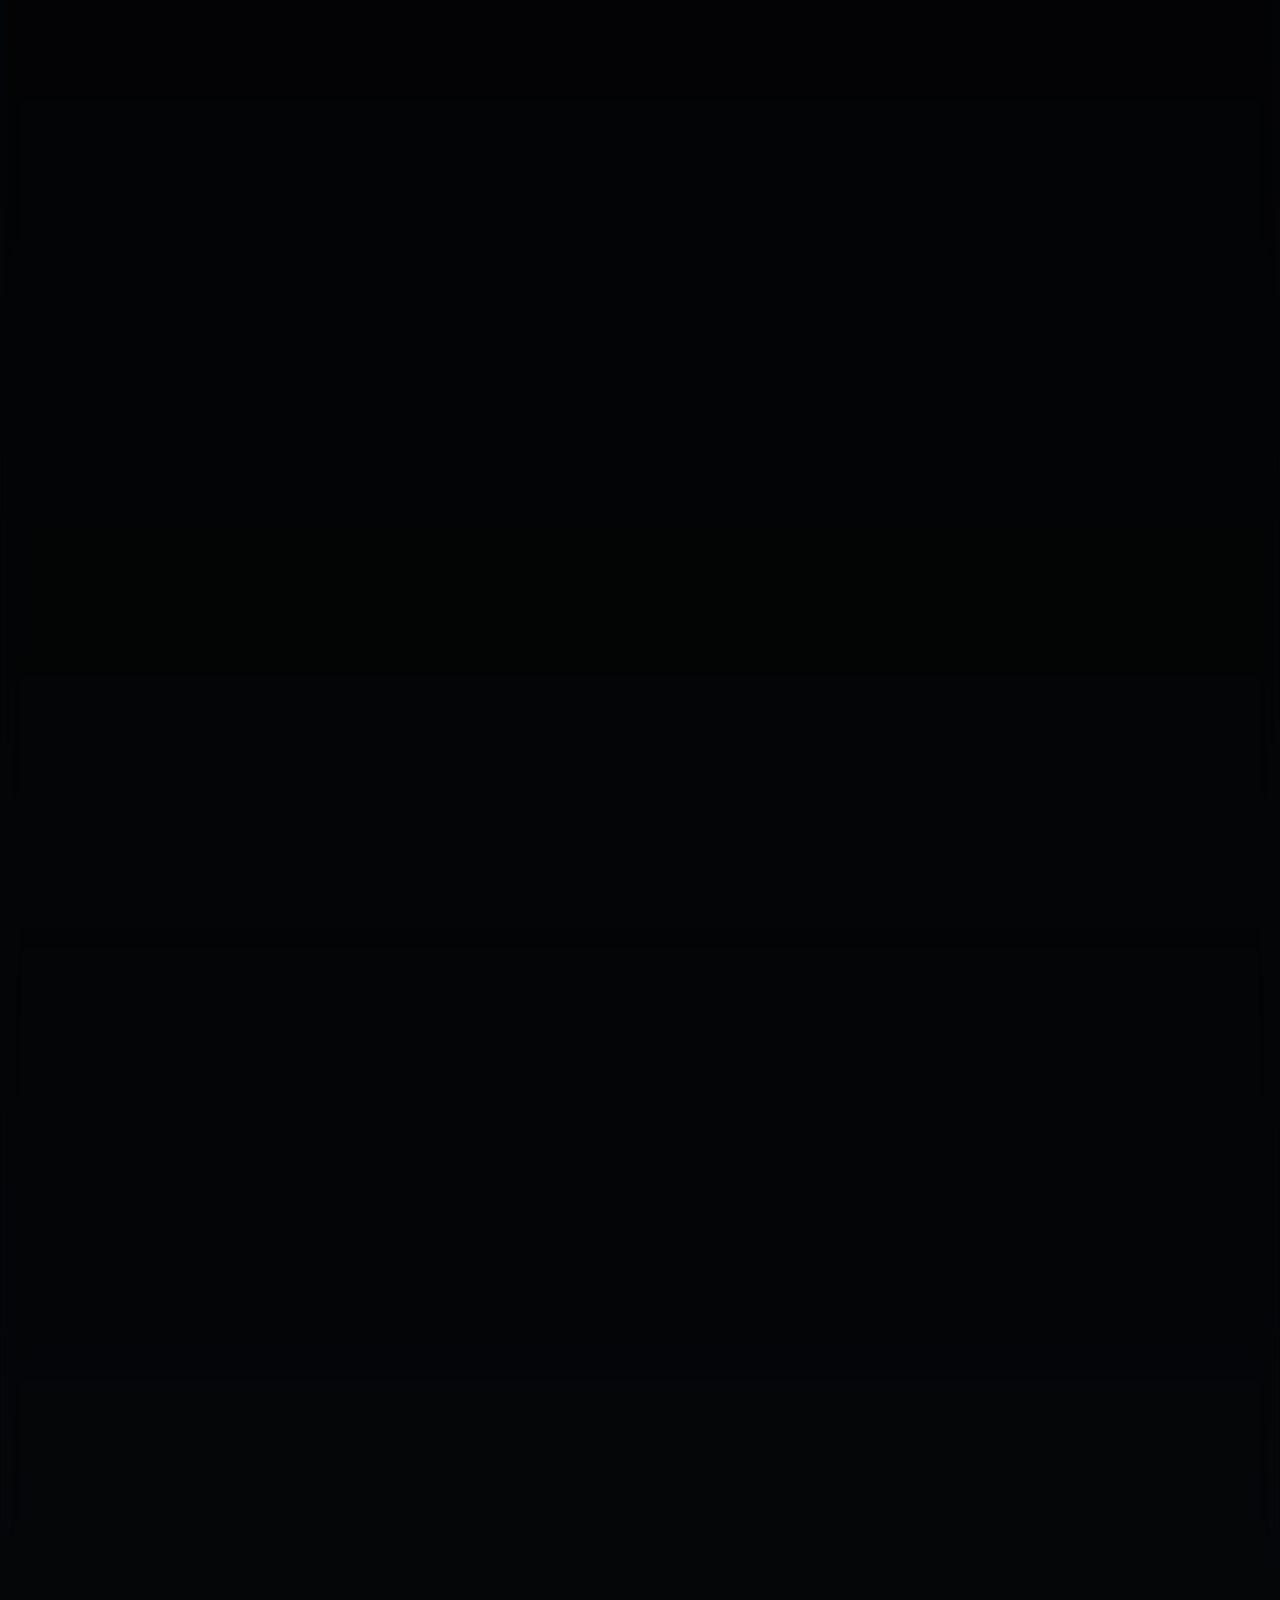
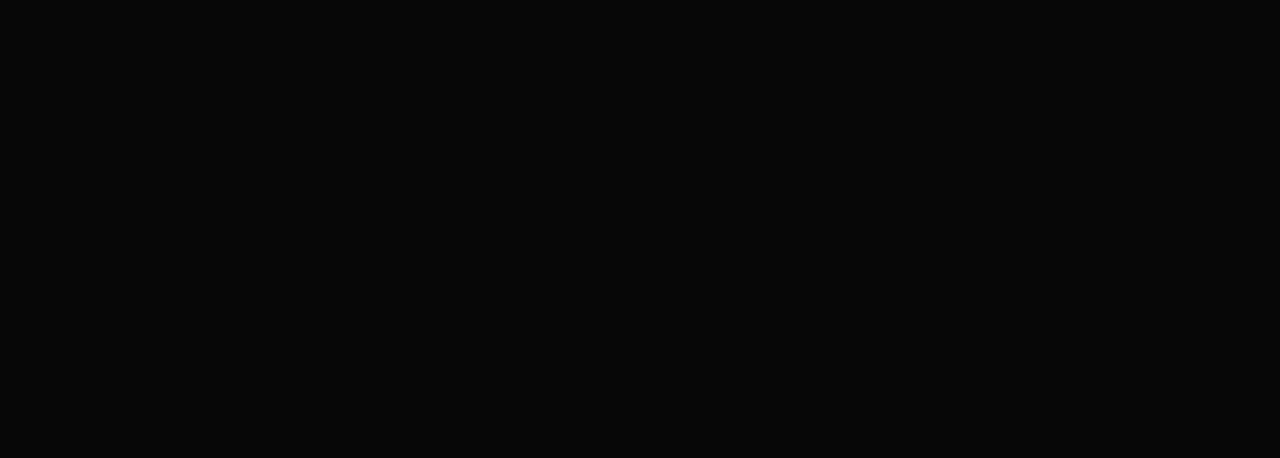
==== commit a7ac2289: "Add public chat feature with SQLite storage and live updates via Socket.IO" ====
--- a/static/index.html
+++ b/static/index.html
@@ -100,6 +100,7 @@
           <a href="#skills" data-nav>SKILLS</a>
           <a href="#projects" data-nav>QUESTS</a>
           <a href="#arcade" data-nav>ARCADE</a>
+          <a href="#chat" data-nav>CHAT</a>
           <a href="#contact" data-nav>CONNECT</a>
         </nav>
       </div>
@@ -408,27 +409,66 @@
       </div>
     </section>
 
+    <!-- PUBLIC CHAT -->
+    <section id="chat" class="section section--panel">
+      <div class="shell">
+        <p class="section-kicker" style="text-align:center">05 // LOUNGE</p>
+        <h2 class="section-title neon-text" style="text-align:center">GLOBAL CHAT</h2>
+        <p class="section-sub" style="text-align:center">Open room for everyone on the site. Enter your name, then say hi.</p>
+        <hr class="hr-neon">
+
+        <div class="panel chat-panel">
+          <span class="panel-corner tl" aria-hidden="true"></span>
+          <span class="panel-corner br" aria-hidden="true"></span>
+
+          <!-- Name gate -->
+          <div id="chatNameGate" class="chat-name-gate">
+            <p class="chat-label">WHAT SHOULD WE CALL YOU?</p>
+            <div class="chat-name-row">
+              <input id="chatNameInput" class="cyber-input" type="text" maxlength="16" placeholder="Your name" autocomplete="nickname">
+              <button type="button" id="chatNameBtn" class="game-btn game-btn--solid">JOIN CHAT</button>
+            </div>
+            <p class="chat-hint">No passwords. Just a display name so people know who is talking.</p>
+          </div>
+
+          <!-- Chat UI -->
+          <div id="chatMain" class="chat-main hidden">
+            <div class="chat-who">
+              Chatting as <strong id="chatDisplayName">—</strong>
+              <button type="button" id="chatChangeName" class="chat-link-btn">change name</button>
+            </div>
+            <div id="chatLog" class="chat-log" aria-live="polite"></div>
+            <form id="chatForm" class="chat-form" autocomplete="off">
+              <input id="chatMessageInput" class="cyber-input" type="text" maxlength="280" placeholder="Type a message…" required>
+              <button type="submit" class="game-btn game-btn--solid">SEND</button>
+            </form>
+            <p id="chatStatus" class="chat-status">Connecting…</p>
+          </div>
+        </div>
+      </div>
+    </section>
+
     <!-- CONTACT -->
     <section id="contact" class="section contact-section">
       <div class="shell">
-        <p class="section-kicker" style="text-align:center;justify-content:center;display:flex">05 // PARTY</p>
+        <p class="section-kicker" style="text-align:center;justify-content:center;display:flex">06 // PARTY</p>
         <h2 class="section-title neon-text" style="text-align:center">READY TO TEAM UP?</h2>
         <p class="section-sub" style="text-align:center">Ping me on any channel. Co-op mode always welcome.</p>
 
         <div class="social-row">
-          <a href="https://github.com/hafilrazz" target="_blank" rel="noopener noreferrer" class="game-btn game-btn--icon social-logo" aria-label="GitHub">
-            <svg class="social-svg" viewBox="0 0 24 24" aria-hidden="true" focusable="false">
-              <path fill="currentColor" d="M12 2C6.477 2 2 6.584 2 12.253c0 4.526 2.865 8.363 6.839 9.718.5.094.682-.222.682-.486 0-.24-.009-.875-.014-1.718-2.782.619-3.369-1.372-3.369-1.372-.454-1.184-1.11-1.5-1.11-1.5-.908-.637.069-.624.069-.624 1.003.072 1.531 1.057 1.531 1.057.892 1.568 2.341 1.115 2.91.853.091-.662.35-1.115.636-1.371-2.22-.259-4.555-1.14-4.555-5.073 0-1.12.39-2.037 1.029-2.754-.103-.26-.446-1.302.098-2.714 0 0 .84-.275 2.75 1.052A9.34 9.34 0 0 1 12 6.844c.85.004 1.705.117 2.504.343 1.909-1.327 2.747-1.052 2.747-1.052.546 1.412.203 2.454.1 2.714.64.717 1.028 1.633 1.028 2.754 0 3.943-2.339 4.811-4.566 5.064.359.317.679.943.679 1.901 0 1.372-.012 2.478-.012 2.815 0 .267.18.586.688.486A10.27 10.27 0 0 0 22 12.253C22 6.584 17.523 2 12 2z"/>
+          <a href="https://github.com/hafilrazz" target="_blank" rel="noopener noreferrer" class="social-logo" aria-label="GitHub">
+            <svg xmlns="http://www.w3.org/2000/svg" width="28" height="28" viewBox="0 0 24 24" fill="#00ff9f" aria-hidden="true">
+              <path d="M12 .5C5.37.5 0 5.98 0 12.73c0 5.4 3.44 9.97 8.21 11.59.6.11.82-.27.82-.59 0-.29-.01-1.05-.02-2.06-3.34.74-4.04-1.64-4.04-1.64-.55-1.42-1.34-1.8-1.34-1.8-1.1-.77.08-.75.08-.75 1.21.09 1.85 1.27 1.85 1.27 1.08 1.89 2.83 1.34 3.52 1.03.11-.8.42-1.34.76-1.65-2.66-.31-5.46-1.37-5.46-6.08 0-1.34.46-2.44 1.22-3.3-.12-.31-.53-1.56.12-3.25 0 0 1-.33 3.3 1.26a11.1 11.1 0 0 1 3.01-.41c1.02 0 2.05.14 3.01.41 2.29-1.59 3.29-1.26 3.29-1.26.65 1.69.24 2.94.12 3.25.76.86 1.22 1.96 1.22 3.3 0 4.72-2.81 5.76-5.48 6.07.43.38.81 1.12.81 2.26 0 1.63-.02 2.95-.02 3.35 0 .33.22.71.83.59C20.57 22.69 24 18.12 24 12.73 24 5.98 18.63.5 12 .5z"/>
             </svg>
           </a>
-          <a href="https://www.linkedin.com/in/hafilrazz" target="_blank" rel="noopener noreferrer" class="game-btn game-btn--icon social-logo" aria-label="LinkedIn">
-            <svg class="social-svg" viewBox="0 0 24 24" aria-hidden="true" focusable="false">
-              <path fill="currentColor" d="M20.447 20.452h-3.554v-5.569c0-1.328-.027-3.037-1.852-3.037-1.853 0-2.136 1.445-2.136 2.939v5.667H9.351V9h3.414v1.561h.046c.477-.9 1.637-1.85 3.37-1.85 3.601 0 4.267 2.37 4.267 5.455v6.286zM5.337 7.433a2.062 2.062 0 1 1 0-4.125 2.062 2.062 0 0 1 0 4.125zM7.119 20.452H3.555V9h3.564v11.452zM22.225 0H1.771C.792 0 0 .774 0 1.729v20.542C0 23.227.792 24 1.771 24h20.451C23.2 24 24 23.227 24 22.271V1.729C24 .774 23.2 0 22.222 0h.003z"/>
+          <a href="https://www.linkedin.com/in/hafilrazz" target="_blank" rel="noopener noreferrer" class="social-logo" aria-label="LinkedIn">
+            <svg xmlns="http://www.w3.org/2000/svg" width="28" height="28" viewBox="0 0 24 24" fill="#00ff9f" aria-hidden="true">
+              <path d="M20.45 20.45h-3.56v-5.57c0-1.33-.02-3.04-1.85-3.04-1.85 0-2.14 1.45-2.14 2.94v5.67H9.35V9h3.28v1.56h.05c.46-.87 1.58-1.79 3.25-1.79 3.48 0 4.12 2.29 4.12 5.27v6.41zM5.34 7.43a2.06 2.06 0 1 1 0-4.12 2.06 2.06 0 0 1 0 4.12zM7.12 20.45H3.56V9h3.56v11.45zM22.23 0H1.77C.79 0 0 .77 0 1.73v20.54C0 23.23.79 24 1.77 24h20.45c.98 0 1.78-.77 1.78-1.73V1.73C24 .77 23.2 0 22.23 0z"/>
             </svg>
           </a>
-          <a href="https://www.instagram.com/hafilrazz" target="_blank" rel="noopener noreferrer" class="game-btn game-btn--icon social-logo" aria-label="Instagram">
-            <svg class="social-svg" viewBox="0 0 24 24" aria-hidden="true" focusable="false">
-              <path fill="currentColor" d="M12 2.163c3.204 0 3.584.012 4.85.07 3.252.148 4.771 1.691 4.919 4.919.058 1.265.069 1.645.069 4.849 0 3.205-.012 3.584-.069 4.849-.149 3.225-1.664 4.771-4.919 4.919-1.266.058-1.644.07-4.85.07-3.204 0-3.584-.012-4.849-.07-3.26-.149-4.771-1.699-4.919-4.92-.058-1.265-.07-1.644-.07-4.849 0-3.204.013-3.583.07-4.849.149-3.227 1.664-4.771 4.919-4.919 1.266-.057 1.645-.069 4.849-.069zM12 0C8.741 0 8.333.014 7.053.072 2.695.272.273 2.69.073 7.052.014 8.333 0 8.741 0 12c0 3.259.014 3.668.072 4.948.2 4.358 2.618 6.78 6.98 6.98C8.333 23.986 8.741 24 12 24c3.259 0 3.668-.014 4.948-.072 4.354-.2 6.782-2.618 6.979-6.98.059-1.28.073-1.689.073-4.948 0-3.259-.014-3.667-.072-4.947-.196-4.354-2.617-6.78-6.979-6.98C15.668.014 15.259 0 12 0zm0 5.838a6.162 6.162 0 1 0 0 12.324 6.162 6.162 0 0 0 0-12.324zM12 16a4 4 0 1 1 0-8 4 4 0 0 1 0 8zm6.406-11.845a1.44 1.44 0 1 0 0 2.881 1.44 1.44 0 0 0 0-2.881z"/>
+          <a href="https://www.instagram.com/hafilrazz" target="_blank" rel="noopener noreferrer" class="social-logo" aria-label="Instagram">
+            <svg xmlns="http://www.w3.org/2000/svg" width="28" height="28" viewBox="0 0 24 24" fill="#00ff9f" aria-hidden="true">
+              <path d="M12 2.16c3.2 0 3.58.01 4.85.07 3.25.15 4.77 1.69 4.92 4.92.06 1.27.07 1.65.07 4.85s-.01 3.58-.07 4.85c-.15 3.23-1.66 4.77-4.92 4.92-1.27.06-1.64.07-4.85.07s-3.58-.01-4.85-.07c-3.26-.15-4.77-1.7-4.92-4.92C2.17 15.58 2.16 15.2 2.16 12s.01-3.58.07-4.85C2.38 3.92 3.9 2.38 7.15 2.23 8.42 2.17 8.8 2.16 12 2.16M12 0C8.74 0 8.33.01 7.05.07 2.7.27.27 2.69.07 7.05.01 8.33 0 8.74 0 12s.01 3.67.07 4.95c.2 4.36 2.62 6.78 6.98 6.98C8.33 23.99 8.74 24 12 24s3.67-.01 4.95-.07c4.35-.2 6.78-2.62 6.98-6.98.06-1.28.07-1.69.07-4.95s-.01-3.67-.07-4.95C23.73 2.7 21.31.27 16.95.07 15.67.01 15.26 0 12 0zm0 5.84a6.16 6.16 0 1 0 0 12.32 6.16 6.16 0 0 0 0-12.32zM12 16a4 4 0 1 1 0-8 4 4 0 0 1 0 8zm6.41-11.85a1.44 1.44 0 1 0 0 2.88 1.44 1.44 0 0 0 0-2.88z"/>
             </svg>
           </a>
         </div>
--- a/static/css/styles.css
+++ b/static/css/styles.css
@@ -321,25 +321,54 @@
 .game-btn--icon {
   width: 3.25rem;
   height: 3.25rem;
+  min-width: 3.25rem;
   padding: 0;
   border-radius: 1rem;
   font-size: 1.25rem;
 }
 
+/* Social icons — standalone (not .game-btn) so mobile width:100% never breaks them */
 .social-logo {
-  width: 3.5rem;
-  height: 3.5rem;
-}
-
-.social-svg {
-  width: 1.45rem;
-  height: 1.45rem;
+  display: inline-flex !important;
+  align-items: center;
+  justify-content: center;
+  width: 3.5rem !important;
+  height: 3.5rem !important;
+  min-width: 3.5rem !important;
+  max-width: 3.5rem !important;
+  padding: 0 !important;
+  flex: 0 0 3.5rem !important;
+  border-radius: 1rem;
+  border: 2px solid var(--border-strong);
+  background: rgba(8, 12, 14, 0.95);
+  color: #00ff9f;
+  box-sizing: border-box;
+  text-decoration: none;
+  -webkit-tap-highlight-color: transparent;
+  overflow: visible;
+}
+
+.social-logo svg {
+  width: 28px !important;
+  height: 28px !important;
+  min-width: 28px;
+  min-height: 28px;
   display: block;
   flex-shrink: 0;
-}
-
-.social-logo:hover .social-svg {
-  filter: drop-shadow(0 0 6px rgba(0, 255, 159, 0.55));
+  pointer-events: none;
+}
+
+.social-logo:hover,
+.social-logo:focus-visible {
+  border-color: #fff;
+  background: rgba(0, 255, 159, 0.12);
+  box-shadow: 0 0 18px rgba(0, 255, 159, 0.3);
+  transform: translateY(-2px);
+  outline: none;
+}
+
+.social-logo:active {
+  transform: scale(0.96);
 }
 
 /* ========== Layout shells ========== */
@@ -1730,6 +1759,166 @@
 .medal-2 { color: var(--silver); text-shadow: 0 0 10px rgba(200, 208, 216, 0.35); }
 .medal-3 { color: var(--bronze); text-shadow: 0 0 10px rgba(205, 127, 50, 0.4); }
 
+/* ========== Public chat ========== */
+.chat-panel {
+  max-width: 40rem;
+  margin: 0 auto;
+  padding: 1.35rem 1.2rem 1.1rem;
+}
+
+.chat-name-gate {
+  text-align: center;
+}
+
+.chat-label {
+  font-family: var(--font-display);
+  font-size: 0.75rem;
+  letter-spacing: 0.16em;
+  color: var(--text-faint);
+  margin: 0 0 0.75rem;
+}
+
+.chat-name-row {
+  display: flex;
+  gap: 0.55rem;
+  flex-wrap: wrap;
+  justify-content: center;
+}
+
+.chat-name-row .cyber-input {
+  flex: 1 1 12rem;
+  max-width: 18rem;
+}
+
+.chat-hint {
+  margin: 0.85rem 0 0;
+  font-size: 0.78rem;
+  color: var(--text-faint);
+  line-height: 1.45;
+}
+
+.chat-main.hidden,
+.chat-name-gate.hidden {
+  display: none !important;
+}
+
+.chat-who {
+  font-size: 0.8rem;
+  color: var(--text-muted);
+  margin-bottom: 0.65rem;
+  display: flex;
+  flex-wrap: wrap;
+  align-items: center;
+  gap: 0.45rem;
+}
+
+.chat-who strong {
+  color: var(--neon);
+  font-family: var(--font-display);
+  letter-spacing: 0.06em;
+}
+
+.chat-link-btn {
+  background: none;
+  border: 0;
+  color: var(--text-faint);
+  text-decoration: underline;
+  cursor: pointer;
+  font: inherit;
+  font-size: 0.75rem;
+  padding: 0;
+}
+
+.chat-link-btn:hover {
+  color: var(--neon);
+}
+
+.chat-log {
+  height: min(360px, 50vh);
+  overflow-y: auto;
+  overscroll-behavior: contain;
+  border: 1px solid var(--border);
+  border-radius: var(--radius-sm);
+  background: rgba(0, 0, 0, 0.45);
+  padding: 0.75rem;
+  display: flex;
+  flex-direction: column;
+  gap: 0.55rem;
+  -webkit-overflow-scrolling: touch;
+}
+
+.chat-empty {
+  margin: auto;
+  text-align: center;
+  color: var(--text-faint);
+  font-size: 0.85rem;
+  padding: 1.5rem 0.5rem;
+}
+
+.chat-msg {
+  padding: 0.5rem 0.65rem;
+  border-radius: 10px;
+  background: rgba(0, 255, 159, 0.05);
+  border: 1px solid rgba(0, 255, 159, 0.12);
+  max-width: 92%;
+}
+
+.chat-msg.is-mine {
+  align-self: flex-end;
+  background: rgba(0, 255, 159, 0.12);
+  border-color: rgba(0, 255, 159, 0.28);
+}
+
+.chat-msg-head {
+  display: flex;
+  justify-content: space-between;
+  gap: 0.75rem;
+  margin-bottom: 0.2rem;
+  font-size: 0.7rem;
+}
+
+.chat-msg-name {
+  color: var(--neon);
+  font-family: var(--font-display);
+  letter-spacing: 0.06em;
+}
+
+.chat-msg-time {
+  color: var(--text-faint);
+  flex-shrink: 0;
+}
+
+.chat-msg-body {
+  color: var(--text);
+  font-size: 0.92rem;
+  line-height: 1.45;
+  word-break: break-word;
+}
+
+.chat-form {
+  display: flex;
+  gap: 0.55rem;
+  margin-top: 0.75rem;
+  flex-wrap: wrap;
+}
+
+.chat-form .cyber-input {
+  flex: 1 1 12rem;
+  min-width: 0;
+}
+
+.chat-status {
+  margin: 0.55rem 0 0;
+  font-size: 0.72rem;
+  letter-spacing: 0.06em;
+  color: var(--text-faint);
+  text-align: center;
+}
+
+.chat-status.is-error {
+  color: var(--danger);
+}
+
 /* ========== Contact / footer ========== */
 .contact-section {
   text-align: center;
@@ -1740,9 +1929,10 @@
   display: flex;
   justify-content: center;
   align-items: center;
-  flex-wrap: wrap;
-  gap: 1.1rem;
+  flex-wrap: nowrap;
+  gap: 1.15rem;
   margin: 2rem 0 1.75rem;
+  width: 100%;
 }
 
 .footer-note {
@@ -2106,8 +2296,18 @@
     flex-direction: column;
   }
 
-  .game-btn {
+  .game-btn:not(.game-btn--icon) {
     width: 100%;
+  }
+
+  /* Never stretch social icons on phones */
+  .social-logo,
+  a.social-logo {
+    width: 3.5rem !important;
+    height: 3.5rem !important;
+    min-width: 3.5rem !important;
+    max-width: 3.5rem !important;
+    flex: 0 0 3.5rem !important;
   }
 
   .nav-links a {
--- a/static/css/styles.css
+++ b/static/css/styles.css
@@ -321,25 +321,54 @@
 .game-btn--icon {
   width: 3.25rem;
   height: 3.25rem;
+  min-width: 3.25rem;
   padding: 0;
   border-radius: 1rem;
   font-size: 1.25rem;
 }
 
+/* Social icons — standalone (not .game-btn) so mobile width:100% never breaks them */
 .social-logo {
-  width: 3.5rem;
-  height: 3.5rem;
-}
-
-.social-svg {
-  width: 1.45rem;
-  height: 1.45rem;
+  display: inline-flex !important;
+  align-items: center;
+  justify-content: center;
+  width: 3.5rem !important;
+  height: 3.5rem !important;
+  min-width: 3.5rem !important;
+  max-width: 3.5rem !important;
+  padding: 0 !important;
+  flex: 0 0 3.5rem !important;
+  border-radius: 1rem;
+  border: 2px solid var(--border-strong);
+  background: rgba(8, 12, 14, 0.95);
+  color: #00ff9f;
+  box-sizing: border-box;
+  text-decoration: none;
+  -webkit-tap-highlight-color: transparent;
+  overflow: visible;
+}
+
+.social-logo svg {
+  width: 28px !important;
+  height: 28px !important;
+  min-width: 28px;
+  min-height: 28px;
   display: block;
   flex-shrink: 0;
-}
-
-.social-logo:hover .social-svg {
-  filter: drop-shadow(0 0 6px rgba(0, 255, 159, 0.55));
+  pointer-events: none;
+}
+
+.social-logo:hover,
+.social-logo:focus-visible {
+  border-color: #fff;
+  background: rgba(0, 255, 159, 0.12);
+  box-shadow: 0 0 18px rgba(0, 255, 159, 0.3);
+  transform: translateY(-2px);
+  outline: none;
+}
+
+.social-logo:active {
+  transform: scale(0.96);
 }
 
 /* ========== Layout shells ========== */
@@ -1730,6 +1759,166 @@
 .medal-2 { color: var(--silver); text-shadow: 0 0 10px rgba(200, 208, 216, 0.35); }
 .medal-3 { color: var(--bronze); text-shadow: 0 0 10px rgba(205, 127, 50, 0.4); }
 
+/* ========== Public chat ========== */
+.chat-panel {
+  max-width: 40rem;
+  margin: 0 auto;
+  padding: 1.35rem 1.2rem 1.1rem;
+}
+
+.chat-name-gate {
+  text-align: center;
+}
+
+.chat-label {
+  font-family: var(--font-display);
+  font-size: 0.75rem;
+  letter-spacing: 0.16em;
+  color: var(--text-faint);
+  margin: 0 0 0.75rem;
+}
+
+.chat-name-row {
+  display: flex;
+  gap: 0.55rem;
+  flex-wrap: wrap;
+  justify-content: center;
+}
+
+.chat-name-row .cyber-input {
+  flex: 1 1 12rem;
+  max-width: 18rem;
+}
+
+.chat-hint {
+  margin: 0.85rem 0 0;
+  font-size: 0.78rem;
+  color: var(--text-faint);
+  line-height: 1.45;
+}
+
+.chat-main.hidden,
+.chat-name-gate.hidden {
+  display: none !important;
+}
+
+.chat-who {
+  font-size: 0.8rem;
+  color: var(--text-muted);
+  margin-bottom: 0.65rem;
+  display: flex;
+  flex-wrap: wrap;
+  align-items: center;
+  gap: 0.45rem;
+}
+
+.chat-who strong {
+  color: var(--neon);
+  font-family: var(--font-display);
+  letter-spacing: 0.06em;
+}
+
+.chat-link-btn {
+  background: none;
+  border: 0;
+  color: var(--text-faint);
+  text-decoration: underline;
+  cursor: pointer;
+  font: inherit;
+  font-size: 0.75rem;
+  padding: 0;
+}
+
+.chat-link-btn:hover {
+  color: var(--neon);
+}
+
+.chat-log {
+  height: min(360px, 50vh);
+  overflow-y: auto;
+  overscroll-behavior: contain;
+  border: 1px solid var(--border);
+  border-radius: var(--radius-sm);
+  background: rgba(0, 0, 0, 0.45);
+  padding: 0.75rem;
+  display: flex;
+  flex-direction: column;
+  gap: 0.55rem;
+  -webkit-overflow-scrolling: touch;
+}
+
+.chat-empty {
+  margin: auto;
+  text-align: center;
+  color: var(--text-faint);
+  font-size: 0.85rem;
+  padding: 1.5rem 0.5rem;
+}
+
+.chat-msg {
+  padding: 0.5rem 0.65rem;
+  border-radius: 10px;
+  background: rgba(0, 255, 159, 0.05);
+  border: 1px solid rgba(0, 255, 159, 0.12);
+  max-width: 92%;
+}
+
+.chat-msg.is-mine {
+  align-self: flex-end;
+  background: rgba(0, 255, 159, 0.12);
+  border-color: rgba(0, 255, 159, 0.28);
+}
+
+.chat-msg-head {
+  display: flex;
+  justify-content: space-between;
+  gap: 0.75rem;
+  margin-bottom: 0.2rem;
+  font-size: 0.7rem;
+}
+
+.chat-msg-name {
+  color: var(--neon);
+  font-family: var(--font-display);
+  letter-spacing: 0.06em;
+}
+
+.chat-msg-time {
+  color: var(--text-faint);
+  flex-shrink: 0;
+}
+
+.chat-msg-body {
+  color: var(--text);
+  font-size: 0.92rem;
+  line-height: 1.45;
+  word-break: break-word;
+}
+
+.chat-form {
+  display: flex;
+  gap: 0.55rem;
+  margin-top: 0.75rem;
+  flex-wrap: wrap;
+}
+
+.chat-form .cyber-input {
+  flex: 1 1 12rem;
+  min-width: 0;
+}
+
+.chat-status {
+  margin: 0.55rem 0 0;
+  font-size: 0.72rem;
+  letter-spacing: 0.06em;
+  color: var(--text-faint);
+  text-align: center;
+}
+
+.chat-status.is-error {
+  color: var(--danger);
+}
+
 /* ========== Contact / footer ========== */
 .contact-section {
   text-align: center;
@@ -1740,9 +1929,10 @@
   display: flex;
   justify-content: center;
   align-items: center;
-  flex-wrap: wrap;
-  gap: 1.1rem;
+  flex-wrap: nowrap;
+  gap: 1.15rem;
   margin: 2rem 0 1.75rem;
+  width: 100%;
 }
 
 .footer-note {
@@ -2106,8 +2296,18 @@
     flex-direction: column;
   }
 
-  .game-btn {
+  .game-btn:not(.game-btn--icon) {
     width: 100%;
+  }
+
+  /* Never stretch social icons on phones */
+  .social-logo,
+  a.social-logo {
+    width: 3.5rem !important;
+    height: 3.5rem !important;
+    min-width: 3.5rem !important;
+    max-width: 3.5rem !important;
+    flex: 0 0 3.5rem !important;
   }
 
   .nav-links a {
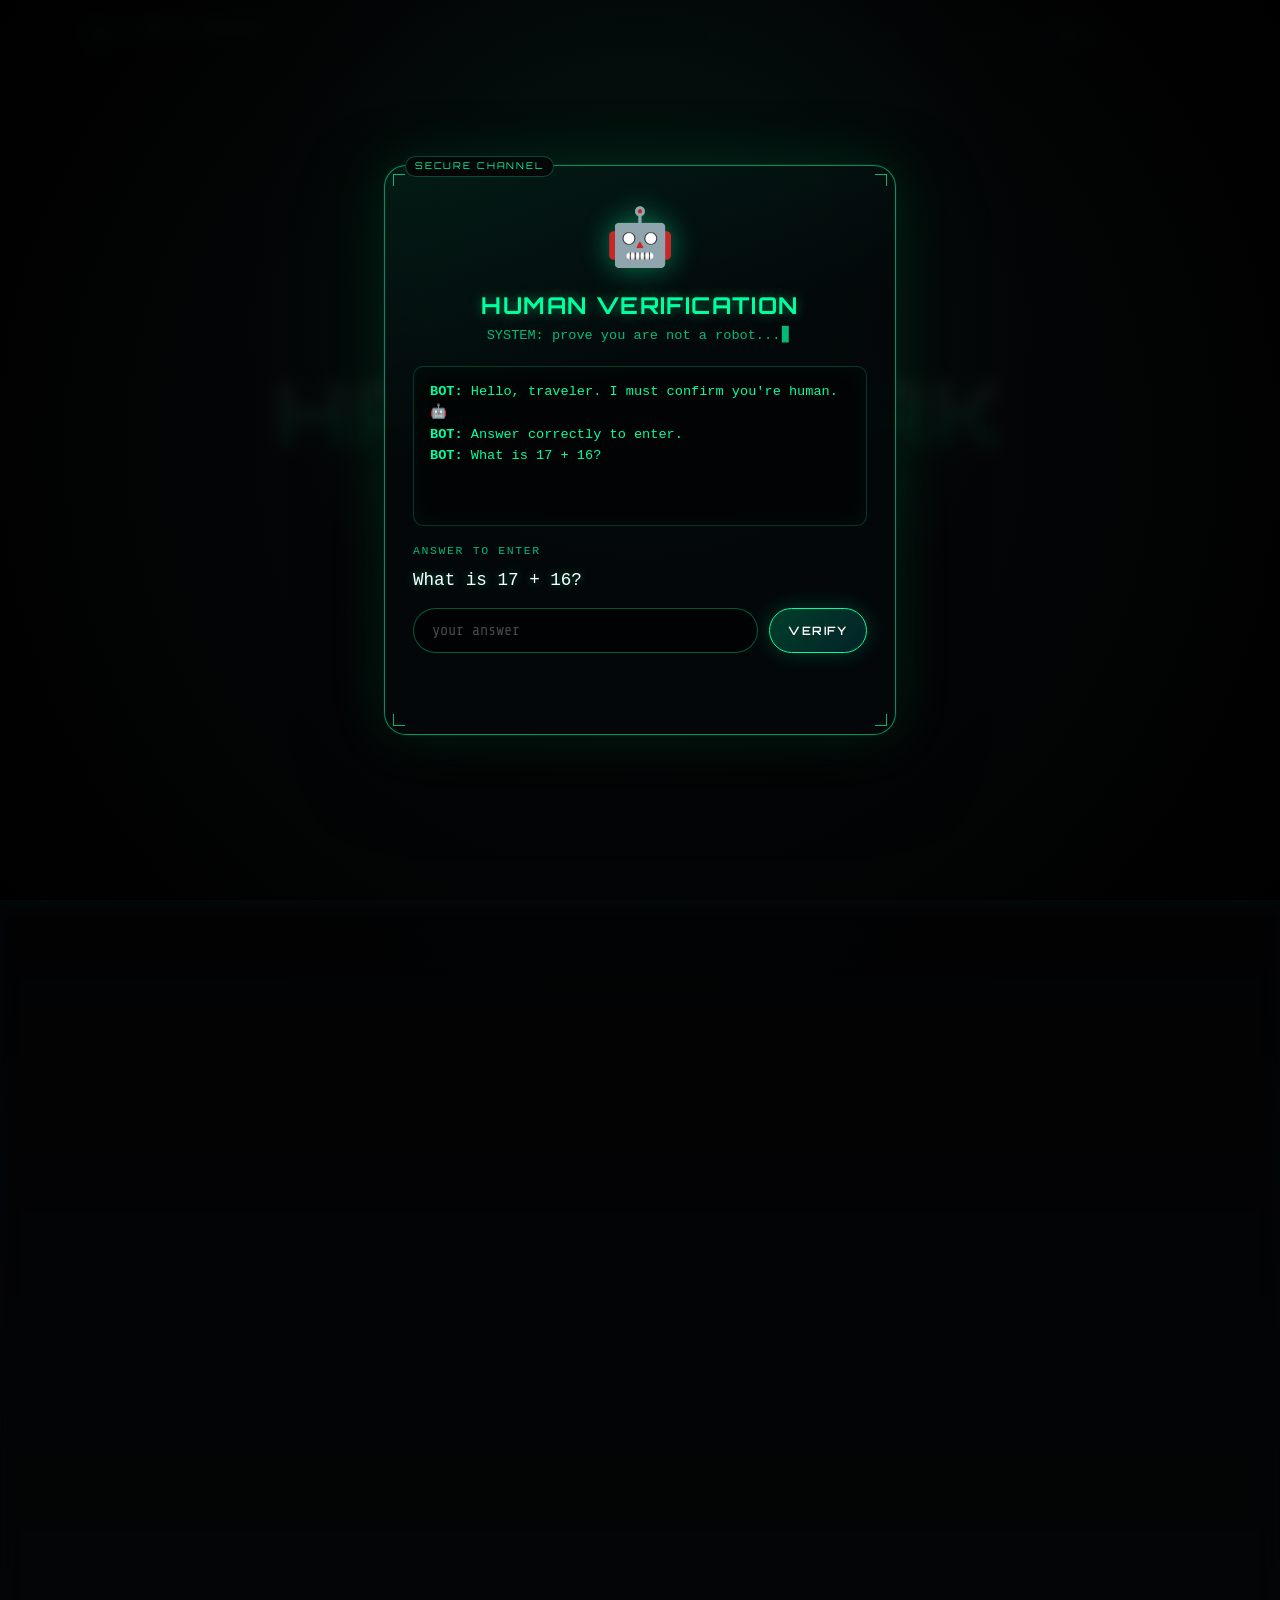
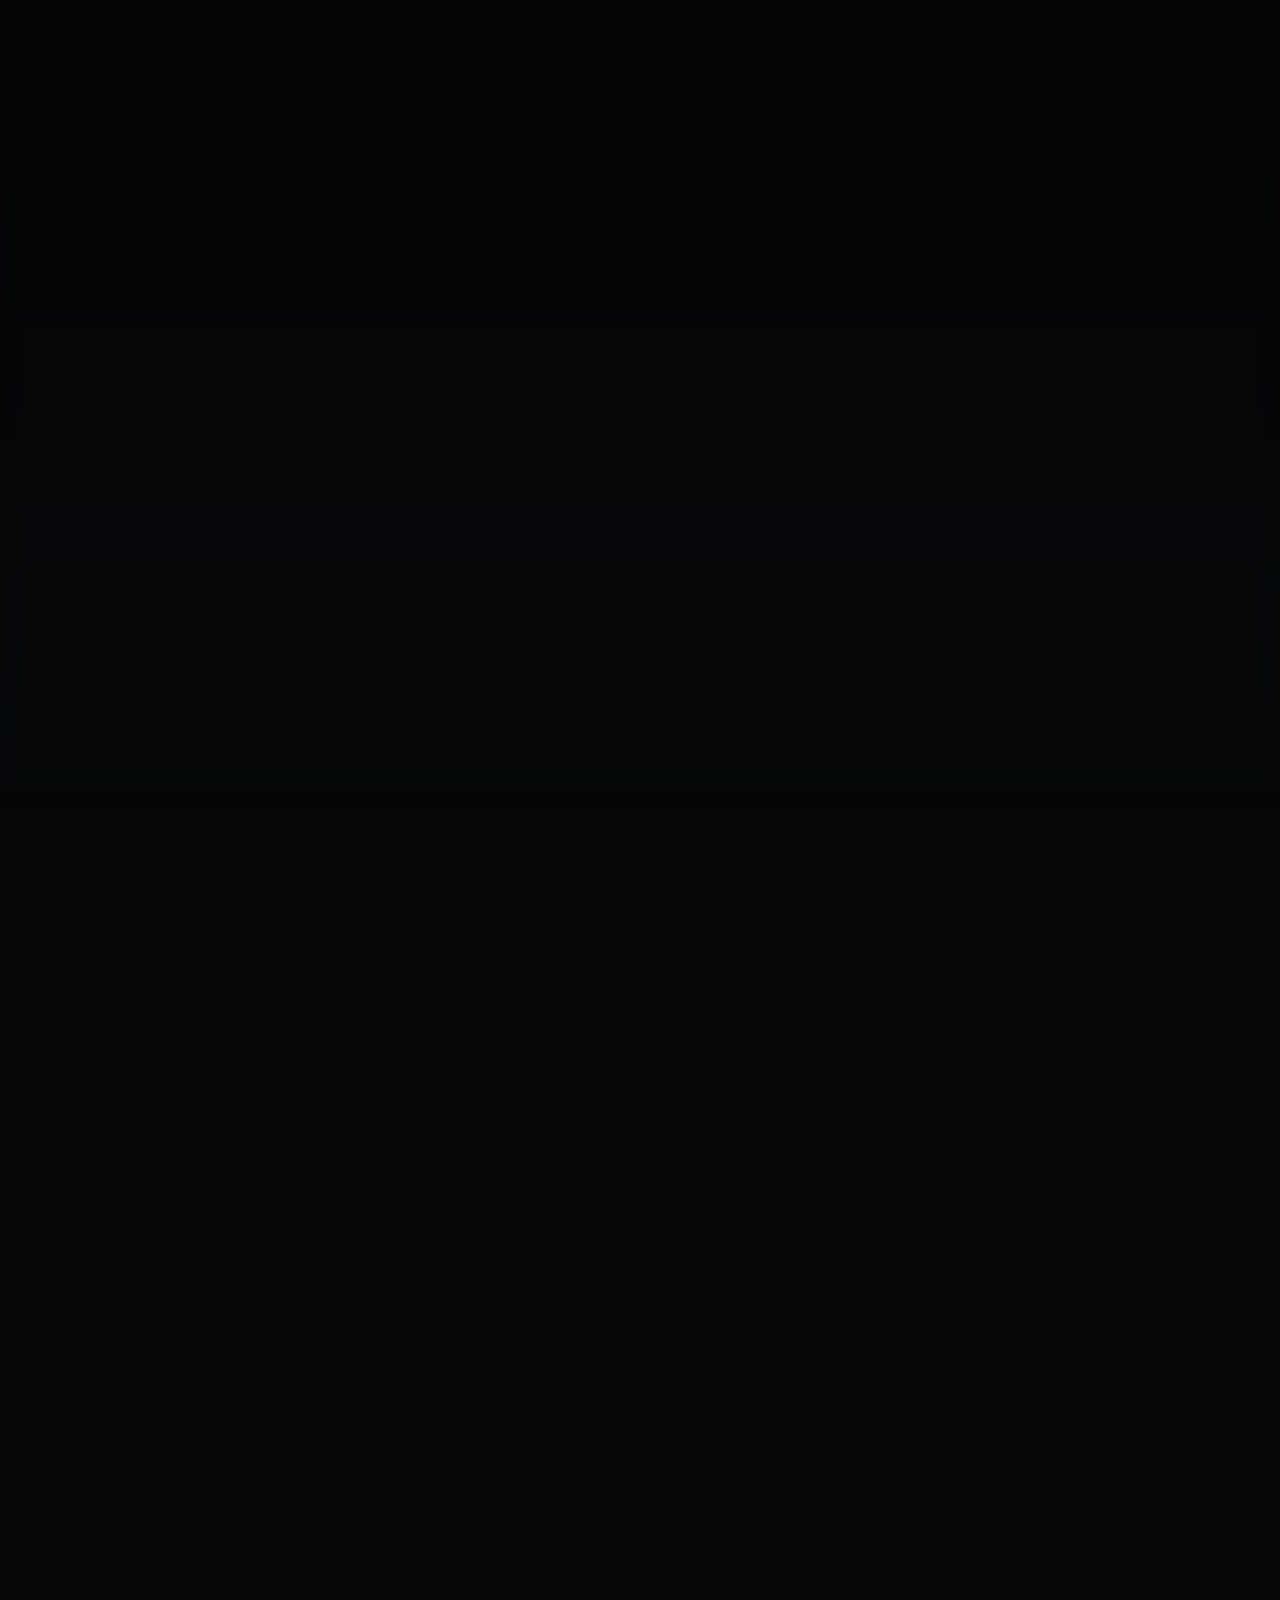
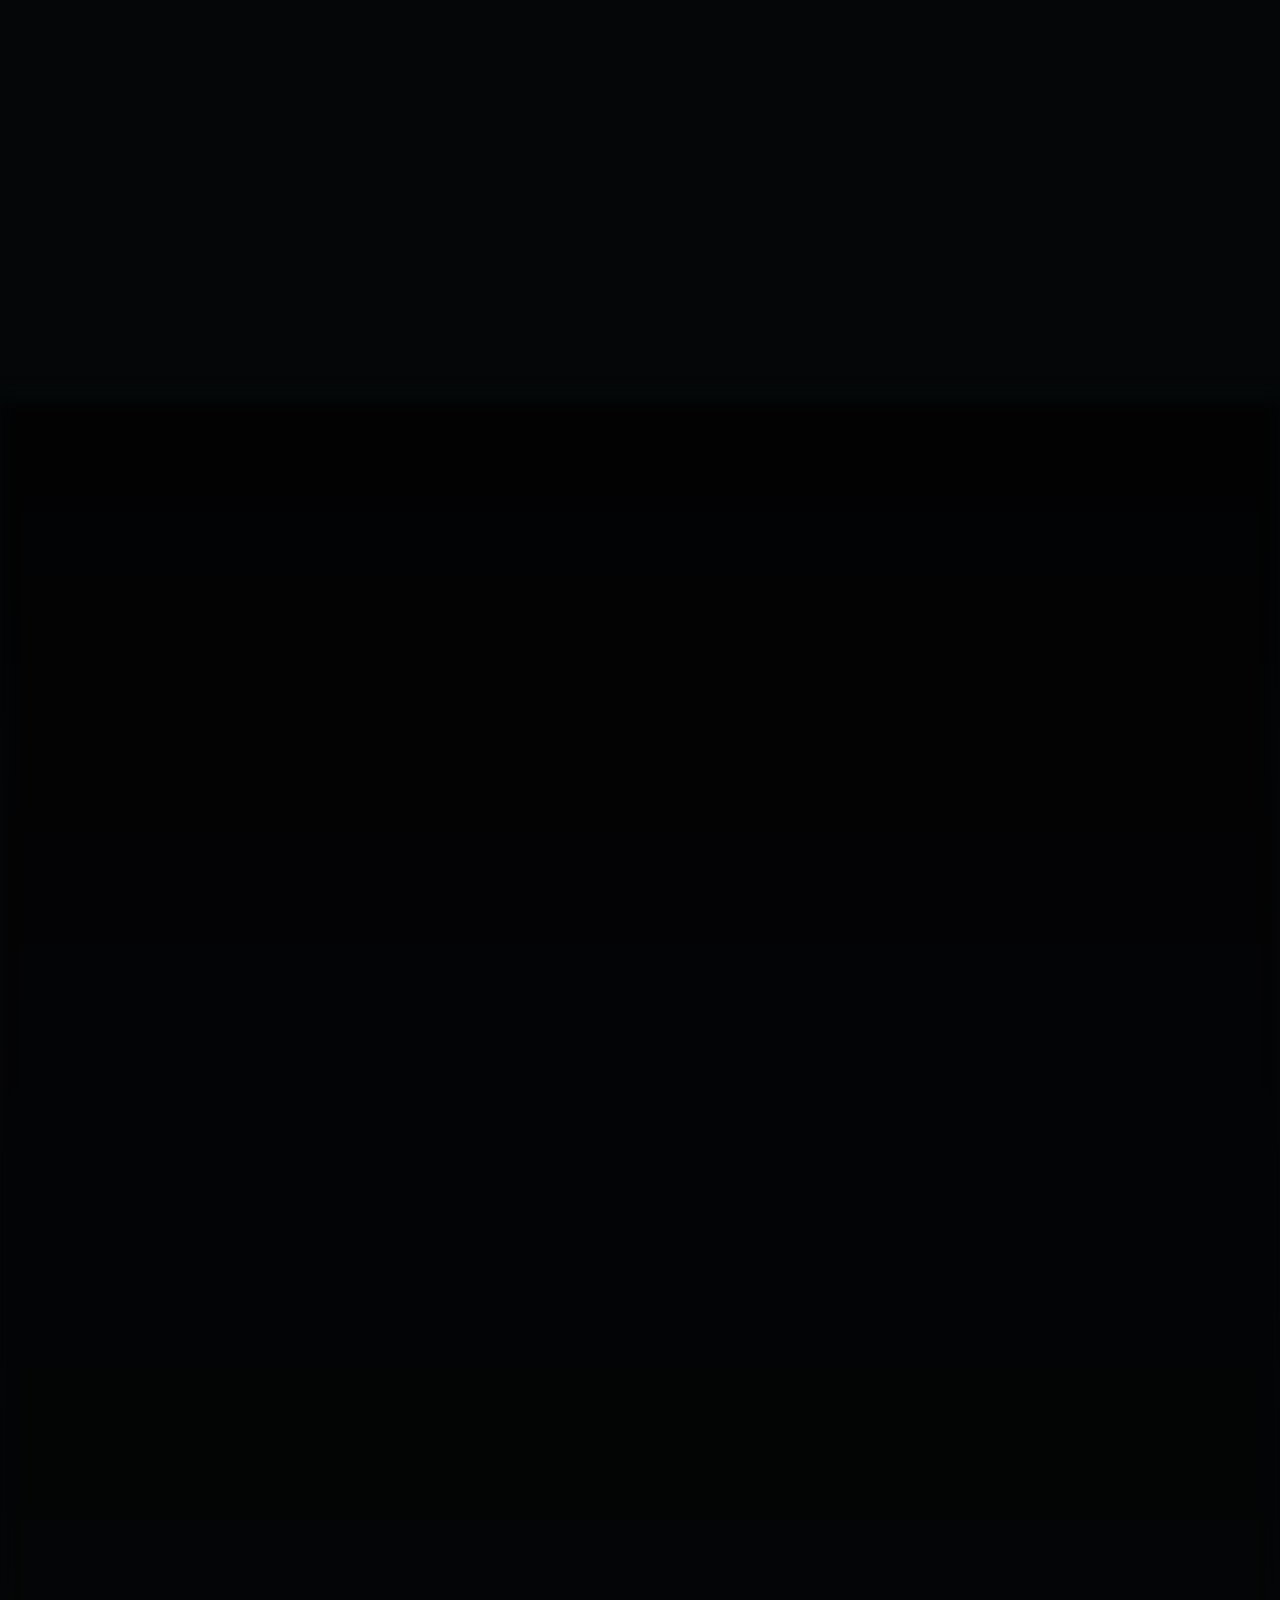
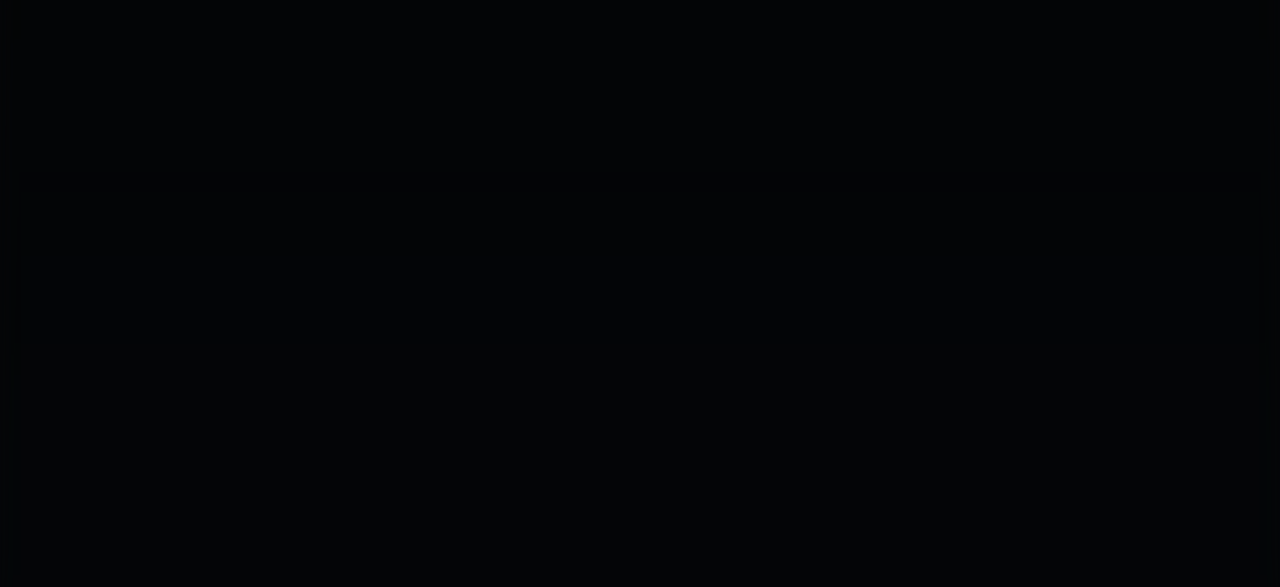
==== commit 3427f38d: "commit-5 added chat section" ====
--- a/static/index.html
+++ b/static/index.html
@@ -15,13 +15,13 @@
   <link rel="preconnect" href="https://fonts.googleapis.com">
   <link rel="preconnect" href="https://fonts.gstatic.com" crossorigin>
   <link rel="dns-prefetch" href="https://cdn.socket.io">
-  <link rel="preload" href="/static/css/styles.css" as="style">
+  <link rel="preload" href="/static/css/styles.css?v=chat2" as="style">
   <link rel="modulepreload" href="/static/js/main.js">
   <link rel="modulepreload" href="/static/js/gate.js">
   <!-- Fonts: display=swap, async so text isn't blocked -->
   <link href="https://fonts.googleapis.com/css2?family=Orbitron:wght@600;700&family=Share+Tech+Mono&display=swap" rel="stylesheet" media="print" onload="this.media='all'">
   <noscript><link href="https://fonts.googleapis.com/css2?family=Orbitron:wght@600;700&family=Share+Tech+Mono&display=swap" rel="stylesheet"></noscript>
-  <link rel="stylesheet" href="/static/css/styles.css">
+  <link rel="stylesheet" href="/static/css/styles.css?v=chat2">
   <!-- Tiny critical styles so first paint isn't blank before CSS -->
   <style>
     html{background:#050608;color:#00ff9f}
@@ -410,40 +410,59 @@
     </section>
 
     <!-- PUBLIC CHAT -->
-    <section id="chat" class="section section--panel">
+    <section id="chat" class="section section--panel visible">
       <div class="shell">
         <p class="section-kicker" style="text-align:center">05 // LOUNGE</p>
         <h2 class="section-title neon-text" style="text-align:center">GLOBAL CHAT</h2>
-        <p class="section-sub" style="text-align:center">Open room for everyone on the site. Enter your name, then say hi.</p>
+        <p class="section-sub" style="text-align:center">Open lounge for everyone on the site. Pick a name and talk.</p>
         <hr class="hr-neon">
 
-        <div class="panel chat-panel">
-          <span class="panel-corner tl" aria-hidden="true"></span>
-          <span class="panel-corner br" aria-hidden="true"></span>
-
-          <!-- Name gate -->
+        <div class="panel chat-panel chat-shell">
+          <div class="chat-shell-bar">
+            <span class="chat-shell-dot"></span>
+            <span class="chat-shell-title">// PUBLIC CHANNEL</span>
+            <span class="chat-shell-live" id="chatLiveBadge">STANDBY</span>
+          </div>
+
           <div id="chatNameGate" class="chat-name-gate">
-            <p class="chat-label">WHAT SHOULD WE CALL YOU?</p>
+            <div class="chat-avatar" aria-hidden="true">💬</div>
+            <p class="chat-label">ENTER DISPLAY NAME</p>
             <div class="chat-name-row">
-              <input id="chatNameInput" class="cyber-input" type="text" maxlength="16" placeholder="Your name" autocomplete="nickname">
-              <button type="button" id="chatNameBtn" class="game-btn game-btn--solid">JOIN CHAT</button>
-            </div>
-            <p class="chat-hint">No passwords. Just a display name so people know who is talking.</p>
-          </div>
-
-          <!-- Chat UI -->
-          <div id="chatMain" class="chat-main hidden">
+              <input id="chatNameInput" class="cyber-input" type="text" maxlength="16" placeholder="Your name" autocomplete="nickname" enterkeyhint="go">
+              <button type="button" id="chatNameBtn" class="game-btn game-btn--solid chat-join-btn"
+                      onclick="event.preventDefault(); if(window.joinGlobalChat){window.joinGlobalChat();}else if(window.initChat){window.initChat();window.joinGlobalChat&&window.joinGlobalChat();}else{document.getElementById('chatStatus').textContent='Chat script missing — hard refresh (Ctrl+F5)';}">
+                JOIN CHAT
+              </button>
+            </div>
+            <p class="chat-hint">Visible to every visitor. No passwords or room codes.</p>
+          </div>
+
+          <div id="chatMain" class="chat-main" style="display:none" hidden>
             <div class="chat-who">
-              Chatting as <strong id="chatDisplayName">—</strong>
-              <button type="button" id="chatChangeName" class="chat-link-btn">change name</button>
+              <span class="chat-who-pill">YOU</span>
+              <strong id="chatDisplayName">—</strong>
+              <button type="button" id="chatChangeName" class="game-btn game-btn--ghost chat-change-btn">CHANGE NAME</button>
             </div>
             <div id="chatLog" class="chat-log" aria-live="polite"></div>
             <form id="chatForm" class="chat-form" autocomplete="off">
-              <input id="chatMessageInput" class="cyber-input" type="text" maxlength="280" placeholder="Type a message…" required>
-              <button type="submit" class="game-btn game-btn--solid">SEND</button>
+              <input id="chatMessageInput" class="cyber-input" type="text" maxlength="280" placeholder="Write a message…" enterkeyhint="send">
+              <button type="submit" id="chatSendBtn" class="game-btn game-btn--solid">SEND</button>
             </form>
-            <p id="chatStatus" class="chat-status">Connecting…</p>
-          </div>
+
+            <div class="chat-clear-box">
+              <p class="chat-clear-title">CLEAR HISTORY</p>
+              <p class="chat-clear-hint">Type <strong>clear</strong> here (or as a chat message) and press Wipe to delete every message for everyone.</p>
+              <div class="chat-clear-row">
+                <input id="chatClearInput" class="cyber-input chat-clear-input" type="text" maxlength="16" placeholder='type "clear"' autocomplete="off" spellcheck="false">
+                <button type="button" id="chatClearBtn" class="game-btn chat-wipe-btn"
+                        onclick="event.preventDefault(); if(window.clearGlobalChat){window.clearGlobalChat();}else{document.getElementById('chatStatus').textContent='Chat script missing — hard refresh (Ctrl+F5)';}">
+                  WIPE
+                </button>
+              </div>
+            </div>
+          </div>
+
+          <p id="chatStatus" class="chat-status">Enter your name, then press JOIN CHAT.</p>
         </div>
       </div>
     </section>
@@ -479,6 +498,8 @@
 
   </div>
 
-  <script type="module" src="/static/js/main.js"></script>
+  <!-- Chat first as classic script — attaches window.joinGlobalChat / clearGlobalChat immediately -->
+  <script src="/static/js/chat.js?v=chat4"></script>
+  <script type="module" src="/static/js/main.js?v=chat4"></script>
 </body>
 </html>
--- a/static/css/styles.css
+++ b/static/css/styles.css
@@ -1760,14 +1760,94 @@
 .medal-3 { color: var(--bronze); text-shadow: 0 0 10px rgba(205, 127, 50, 0.4); }
 
 /* ========== Public chat ========== */
+.chat-shell {
+  max-width: 42rem;
+  margin: 0 auto;
+  padding: 0;
+  overflow: hidden;
+  border: 1px solid var(--border-strong);
+  box-shadow:
+    0 0 0 1px rgba(0, 255, 159, 0.06),
+    0 18px 50px rgba(0, 0, 0, 0.45),
+    0 0 40px rgba(0, 255, 159, 0.08);
+  background:
+    linear-gradient(180deg, rgba(0, 255, 159, 0.06), transparent 28%),
+    rgba(6, 10, 12, 0.95);
+}
+
+.chat-shell-bar {
+  display: flex;
+  align-items: center;
+  gap: 0.55rem;
+  padding: 0.7rem 1rem;
+  border-bottom: 1px solid rgba(0, 255, 159, 0.18);
+  background: rgba(0, 0, 0, 0.45);
+}
+
+.chat-shell-dot {
+  width: 0.55rem;
+  height: 0.55rem;
+  border-radius: 50%;
+  background: var(--neon);
+  box-shadow: 0 0 10px var(--neon);
+  flex-shrink: 0;
+}
+
+.chat-shell-title {
+  flex: 1;
+  font-family: var(--font-display);
+  font-size: 0.68rem;
+  letter-spacing: 0.18em;
+  color: var(--text-muted);
+}
+
+.chat-shell-live {
+  font-family: var(--font-display);
+  font-size: 0.62rem;
+  letter-spacing: 0.14em;
+  padding: 0.2rem 0.5rem;
+  border-radius: 999px;
+  border: 1px solid rgba(255, 255, 255, 0.15);
+  color: var(--text-faint);
+}
+
+.chat-shell-live.is-on {
+  color: #04140e;
+  background: var(--neon);
+  border-color: var(--neon);
+  box-shadow: 0 0 12px rgba(0, 255, 159, 0.45);
+}
+
 .chat-panel {
-  max-width: 40rem;
+  max-width: 42rem;
   margin: 0 auto;
   padding: 1.35rem 1.2rem 1.1rem;
 }
 
+.chat-shell.chat-panel {
+  padding: 0 0 1rem;
+}
+
+.chat-shell .chat-name-gate,
+.chat-shell .chat-main {
+  padding: 1.25rem 1.15rem 0.25rem;
+}
+
 .chat-name-gate {
   text-align: center;
+}
+
+.chat-avatar {
+  width: 3.5rem;
+  height: 3.5rem;
+  margin: 0 auto 0.85rem;
+  display: grid;
+  place-items: center;
+  font-size: 1.6rem;
+  border-radius: 1rem;
+  border: 1px solid var(--border);
+  background: rgba(0, 255, 159, 0.08);
+  box-shadow: 0 0 20px rgba(0, 255, 159, 0.12);
 }
 
 .chat-label {
@@ -1798,82 +1878,193 @@
 }
 
 .chat-main.hidden,
-.chat-name-gate.hidden {
+.chat-name-gate.hidden,
+.chat-name-gate[hidden] {
   display: none !important;
+}
+
+#chatMain[hidden] {
+  display: none !important;
+}
+
+#chatMain:not([hidden]) {
+  display: block !important;
+}
+
+.chat-join-btn {
+  min-height: 48px;
+  min-width: 8rem;
+  cursor: pointer;
+  position: relative;
+  z-index: 2;
+  touch-action: manipulation;
+}
+
+.chat-input-error {
+  border-color: var(--danger) !important;
+  box-shadow: 0 0 0 2px rgba(255, 77, 109, 0.25);
+}
+
+.chat-name-row .cyber-input,
+.chat-name-row .chat-join-btn {
+  width: auto;
+  max-width: none;
+}
+
+@media (max-width: 520px) {
+  .chat-name-row,
+  .chat-clear-row,
+  .chat-form {
+    flex-direction: column;
+    align-items: stretch;
+  }
+  .chat-name-row .cyber-input,
+  .chat-name-row .chat-join-btn,
+  .chat-name-row .game-btn,
+  .chat-clear-row .cyber-input,
+  .chat-clear-row .game-btn,
+  .chat-form .cyber-input,
+  .chat-form .game-btn {
+    width: 100% !important;
+    max-width: none !important;
+  }
 }
 
 .chat-who {
   font-size: 0.8rem;
   color: var(--text-muted);
-  margin-bottom: 0.65rem;
+  margin-bottom: 0.75rem;
   display: flex;
   flex-wrap: wrap;
   align-items: center;
-  gap: 0.45rem;
+  gap: 0.5rem;
+}
+
+.chat-who-pill {
+  font-family: var(--font-display);
+  font-size: 0.58rem;
+  letter-spacing: 0.12em;
+  padding: 0.18rem 0.45rem;
+  border-radius: 999px;
+  border: 1px solid rgba(0, 255, 159, 0.35);
+  background: rgba(0, 255, 159, 0.1);
+  color: var(--neon);
 }
 
 .chat-who strong {
+  color: #fff;
+  font-family: var(--font-display);
+  letter-spacing: 0.06em;
+}
+
+/* Compact change-name control — reuses .game-btn / .game-btn--ghost */
+.chat-who .chat-change-btn,
+#chatChangeName.chat-change-btn {
+  margin-left: auto;
+  flex: 0 0 auto;
+  width: auto !important;
+  min-width: 0;
+  min-height: 2rem;
+  padding: 0.35rem 0.85rem;
+  font-size: 0.58rem;
+  letter-spacing: 0.12em;
+  border-radius: 999px;
+  border: 1px solid rgba(0, 255, 159, 0.55);
   color: var(--neon);
-  font-family: var(--font-display);
-  letter-spacing: 0.06em;
-}
-
-.chat-link-btn {
-  background: none;
-  border: 0;
-  color: var(--text-faint);
-  text-decoration: underline;
-  cursor: pointer;
-  font: inherit;
-  font-size: 0.75rem;
-  padding: 0;
-}
-
-.chat-link-btn:hover {
-  color: var(--neon);
+  background:
+    linear-gradient(180deg, rgba(0, 255, 159, 0.14), rgba(0, 0, 0, 0.35)),
+    rgba(8, 12, 14, 0.95);
+  box-shadow:
+    inset 0 1px 0 rgba(255, 255, 255, 0.06),
+    0 0 12px rgba(0, 255, 159, 0.12);
+  touch-action: manipulation;
+}
+
+.chat-who .chat-change-btn:hover,
+#chatChangeName.chat-change-btn:hover {
+  color: #fff;
+  border-color: #fff;
+  background:
+    linear-gradient(180deg, rgba(0, 255, 159, 0.22), rgba(0, 0, 0, 0.4)),
+    rgba(12, 18, 20, 0.98);
+  box-shadow:
+    0 0 0 1px rgba(0, 255, 159, 0.25),
+    0 6px 20px rgba(0, 255, 159, 0.22);
+}
+
+.chat-who .chat-change-btn:active,
+#chatChangeName.chat-change-btn:active {
+  transform: translateY(0) scale(0.97);
 }
 
 .chat-log {
-  height: min(360px, 50vh);
+  height: min(380px, 52vh);
   overflow-y: auto;
   overscroll-behavior: contain;
-  border: 1px solid var(--border);
-  border-radius: var(--radius-sm);
-  background: rgba(0, 0, 0, 0.45);
-  padding: 0.75rem;
+  border: 1px solid rgba(0, 255, 159, 0.22);
+  border-radius: 14px;
+  background:
+    linear-gradient(180deg, rgba(0, 255, 159, 0.03), transparent 40%),
+    rgba(0, 0, 0, 0.55);
+  padding: 0.85rem;
   display: flex;
   flex-direction: column;
-  gap: 0.55rem;
+  gap: 0.6rem;
   -webkit-overflow-scrolling: touch;
+  scrollbar-width: thin;
+  scrollbar-color: rgba(0, 255, 159, 0.35) transparent;
+}
+
+.chat-log::-webkit-scrollbar {
+  width: 6px;
+}
+.chat-log::-webkit-scrollbar-thumb {
+  background: rgba(0, 255, 159, 0.3);
+  border-radius: 999px;
 }
 
 .chat-empty {
   margin: auto;
   text-align: center;
   color: var(--text-faint);
-  font-size: 0.85rem;
-  padding: 1.5rem 0.5rem;
+  font-size: 0.88rem;
+  padding: 2rem 0.75rem;
+  line-height: 1.5;
 }
 
 .chat-msg {
-  padding: 0.5rem 0.65rem;
-  border-radius: 10px;
-  background: rgba(0, 255, 159, 0.05);
-  border: 1px solid rgba(0, 255, 159, 0.12);
-  max-width: 92%;
+  padding: 0.65rem 0.8rem;
+  border-radius: 12px 12px 12px 4px;
+  background: rgba(255, 255, 255, 0.03);
+  border: 1px solid rgba(0, 255, 159, 0.14);
+  max-width: min(92%, 28rem);
+  animation: chatPop 0.22s ease;
 }
 
 .chat-msg.is-mine {
   align-self: flex-end;
-  background: rgba(0, 255, 159, 0.12);
-  border-color: rgba(0, 255, 159, 0.28);
+  border-radius: 12px 12px 4px 12px;
+  background: linear-gradient(135deg, rgba(0, 255, 159, 0.16), rgba(0, 229, 255, 0.06));
+  border-color: rgba(0, 255, 159, 0.35);
+  box-shadow: 0 0 18px rgba(0, 255, 159, 0.08);
+}
+
+@keyframes chatPop {
+  from {
+    opacity: 0;
+    transform: translateY(6px);
+  }
+  to {
+    opacity: 1;
+    transform: translateY(0);
+  }
 }
 
 .chat-msg-head {
   display: flex;
   justify-content: space-between;
   gap: 0.75rem;
-  margin-bottom: 0.2rem;
+  margin-bottom: 0.28rem;
   font-size: 0.7rem;
 }
 
@@ -1890,33 +2081,98 @@
 
 .chat-msg-body {
   color: var(--text);
-  font-size: 0.92rem;
-  line-height: 1.45;
+  font-size: 0.95rem;
+  line-height: 1.5;
   word-break: break-word;
 }
 
 .chat-form {
   display: flex;
   gap: 0.55rem;
-  margin-top: 0.75rem;
+  margin-top: 0.85rem;
   flex-wrap: wrap;
 }
 
 .chat-form .cyber-input {
   flex: 1 1 12rem;
   min-width: 0;
+  border-radius: 999px;
+}
+
+.chat-form .game-btn {
+  border-radius: 999px;
+  min-width: 5.5rem;
+}
+
+.chat-clear-box {
+  margin-top: 1.1rem;
+  padding: 0.9rem 0.95rem;
+  border-radius: 12px;
+  border: 1px dashed rgba(255, 77, 109, 0.45);
+  background: rgba(255, 77, 109, 0.06);
+}
+
+.chat-clear-title {
+  margin: 0 0 0.3rem;
+  font-family: var(--font-display);
+  font-size: 0.68rem;
+  letter-spacing: 0.16em;
+  color: #ff8fa3;
+}
+
+.chat-clear-hint {
+  margin: 0 0 0.7rem;
+  font-size: 0.78rem;
+  color: var(--text-faint);
+  line-height: 1.45;
+}
+
+.chat-clear-hint strong {
+  color: #ffb3c0;
+  font-family: var(--font-mono);
+}
+
+.chat-clear-row {
+  display: flex;
+  gap: 0.55rem;
+  flex-wrap: wrap;
+}
+
+.chat-clear-input {
+  flex: 1 1 10rem;
+  min-width: 0;
+  border-color: rgba(255, 77, 109, 0.4) !important;
+}
+
+.chat-wipe-btn {
+  border-color: rgba(255, 77, 109, 0.7) !important;
+  color: #ffb3c0 !important;
+  min-width: 5.5rem;
+}
+
+.chat-wipe-btn:hover {
+  border-color: #ff4d6d !important;
+  color: #fff !important;
+  box-shadow: 0 0 18px rgba(255, 77, 109, 0.25);
 }
 
 .chat-status {
-  margin: 0.55rem 0 0;
+  margin: 0.85rem 1rem 0;
   font-size: 0.72rem;
   letter-spacing: 0.06em;
   color: var(--text-faint);
   text-align: center;
+  min-height: 1.2em;
 }
 
 .chat-status.is-error {
   color: var(--danger);
+}
+
+@media (prefers-reduced-motion: reduce) {
+  .chat-msg {
+    animation: none;
+  }
 }
 
 /* ========== Contact / footer ========== */
@@ -2296,8 +2552,14 @@
     flex-direction: column;
   }
 
-  .game-btn:not(.game-btn--icon) {
+  .game-btn:not(.game-btn--icon):not(.chat-change-btn) {
     width: 100%;
+  }
+
+  .chat-who .chat-change-btn,
+  #chatChangeName.chat-change-btn {
+    width: auto !important;
+    align-self: flex-start;
   }
 
   /* Never stretch social icons on phones */
--- a/static/css/styles.css
+++ b/static/css/styles.css
@@ -1760,14 +1760,94 @@
 .medal-3 { color: var(--bronze); text-shadow: 0 0 10px rgba(205, 127, 50, 0.4); }
 
 /* ========== Public chat ========== */
+.chat-shell {
+  max-width: 42rem;
+  margin: 0 auto;
+  padding: 0;
+  overflow: hidden;
+  border: 1px solid var(--border-strong);
+  box-shadow:
+    0 0 0 1px rgba(0, 255, 159, 0.06),
+    0 18px 50px rgba(0, 0, 0, 0.45),
+    0 0 40px rgba(0, 255, 159, 0.08);
+  background:
+    linear-gradient(180deg, rgba(0, 255, 159, 0.06), transparent 28%),
+    rgba(6, 10, 12, 0.95);
+}
+
+.chat-shell-bar {
+  display: flex;
+  align-items: center;
+  gap: 0.55rem;
+  padding: 0.7rem 1rem;
+  border-bottom: 1px solid rgba(0, 255, 159, 0.18);
+  background: rgba(0, 0, 0, 0.45);
+}
+
+.chat-shell-dot {
+  width: 0.55rem;
+  height: 0.55rem;
+  border-radius: 50%;
+  background: var(--neon);
+  box-shadow: 0 0 10px var(--neon);
+  flex-shrink: 0;
+}
+
+.chat-shell-title {
+  flex: 1;
+  font-family: var(--font-display);
+  font-size: 0.68rem;
+  letter-spacing: 0.18em;
+  color: var(--text-muted);
+}
+
+.chat-shell-live {
+  font-family: var(--font-display);
+  font-size: 0.62rem;
+  letter-spacing: 0.14em;
+  padding: 0.2rem 0.5rem;
+  border-radius: 999px;
+  border: 1px solid rgba(255, 255, 255, 0.15);
+  color: var(--text-faint);
+}
+
+.chat-shell-live.is-on {
+  color: #04140e;
+  background: var(--neon);
+  border-color: var(--neon);
+  box-shadow: 0 0 12px rgba(0, 255, 159, 0.45);
+}
+
 .chat-panel {
-  max-width: 40rem;
+  max-width: 42rem;
   margin: 0 auto;
   padding: 1.35rem 1.2rem 1.1rem;
 }
 
+.chat-shell.chat-panel {
+  padding: 0 0 1rem;
+}
+
+.chat-shell .chat-name-gate,
+.chat-shell .chat-main {
+  padding: 1.25rem 1.15rem 0.25rem;
+}
+
 .chat-name-gate {
   text-align: center;
+}
+
+.chat-avatar {
+  width: 3.5rem;
+  height: 3.5rem;
+  margin: 0 auto 0.85rem;
+  display: grid;
+  place-items: center;
+  font-size: 1.6rem;
+  border-radius: 1rem;
+  border: 1px solid var(--border);
+  background: rgba(0, 255, 159, 0.08);
+  box-shadow: 0 0 20px rgba(0, 255, 159, 0.12);
 }
 
 .chat-label {
@@ -1798,82 +1878,193 @@
 }
 
 .chat-main.hidden,
-.chat-name-gate.hidden {
+.chat-name-gate.hidden,
+.chat-name-gate[hidden] {
   display: none !important;
+}
+
+#chatMain[hidden] {
+  display: none !important;
+}
+
+#chatMain:not([hidden]) {
+  display: block !important;
+}
+
+.chat-join-btn {
+  min-height: 48px;
+  min-width: 8rem;
+  cursor: pointer;
+  position: relative;
+  z-index: 2;
+  touch-action: manipulation;
+}
+
+.chat-input-error {
+  border-color: var(--danger) !important;
+  box-shadow: 0 0 0 2px rgba(255, 77, 109, 0.25);
+}
+
+.chat-name-row .cyber-input,
+.chat-name-row .chat-join-btn {
+  width: auto;
+  max-width: none;
+}
+
+@media (max-width: 520px) {
+  .chat-name-row,
+  .chat-clear-row,
+  .chat-form {
+    flex-direction: column;
+    align-items: stretch;
+  }
+  .chat-name-row .cyber-input,
+  .chat-name-row .chat-join-btn,
+  .chat-name-row .game-btn,
+  .chat-clear-row .cyber-input,
+  .chat-clear-row .game-btn,
+  .chat-form .cyber-input,
+  .chat-form .game-btn {
+    width: 100% !important;
+    max-width: none !important;
+  }
 }
 
 .chat-who {
   font-size: 0.8rem;
   color: var(--text-muted);
-  margin-bottom: 0.65rem;
+  margin-bottom: 0.75rem;
   display: flex;
   flex-wrap: wrap;
   align-items: center;
-  gap: 0.45rem;
+  gap: 0.5rem;
+}
+
+.chat-who-pill {
+  font-family: var(--font-display);
+  font-size: 0.58rem;
+  letter-spacing: 0.12em;
+  padding: 0.18rem 0.45rem;
+  border-radius: 999px;
+  border: 1px solid rgba(0, 255, 159, 0.35);
+  background: rgba(0, 255, 159, 0.1);
+  color: var(--neon);
 }
 
 .chat-who strong {
+  color: #fff;
+  font-family: var(--font-display);
+  letter-spacing: 0.06em;
+}
+
+/* Compact change-name control — reuses .game-btn / .game-btn--ghost */
+.chat-who .chat-change-btn,
+#chatChangeName.chat-change-btn {
+  margin-left: auto;
+  flex: 0 0 auto;
+  width: auto !important;
+  min-width: 0;
+  min-height: 2rem;
+  padding: 0.35rem 0.85rem;
+  font-size: 0.58rem;
+  letter-spacing: 0.12em;
+  border-radius: 999px;
+  border: 1px solid rgba(0, 255, 159, 0.55);
   color: var(--neon);
-  font-family: var(--font-display);
-  letter-spacing: 0.06em;
-}
-
-.chat-link-btn {
-  background: none;
-  border: 0;
-  color: var(--text-faint);
-  text-decoration: underline;
-  cursor: pointer;
-  font: inherit;
-  font-size: 0.75rem;
-  padding: 0;
-}
-
-.chat-link-btn:hover {
-  color: var(--neon);
+  background:
+    linear-gradient(180deg, rgba(0, 255, 159, 0.14), rgba(0, 0, 0, 0.35)),
+    rgba(8, 12, 14, 0.95);
+  box-shadow:
+    inset 0 1px 0 rgba(255, 255, 255, 0.06),
+    0 0 12px rgba(0, 255, 159, 0.12);
+  touch-action: manipulation;
+}
+
+.chat-who .chat-change-btn:hover,
+#chatChangeName.chat-change-btn:hover {
+  color: #fff;
+  border-color: #fff;
+  background:
+    linear-gradient(180deg, rgba(0, 255, 159, 0.22), rgba(0, 0, 0, 0.4)),
+    rgba(12, 18, 20, 0.98);
+  box-shadow:
+    0 0 0 1px rgba(0, 255, 159, 0.25),
+    0 6px 20px rgba(0, 255, 159, 0.22);
+}
+
+.chat-who .chat-change-btn:active,
+#chatChangeName.chat-change-btn:active {
+  transform: translateY(0) scale(0.97);
 }
 
 .chat-log {
-  height: min(360px, 50vh);
+  height: min(380px, 52vh);
   overflow-y: auto;
   overscroll-behavior: contain;
-  border: 1px solid var(--border);
-  border-radius: var(--radius-sm);
-  background: rgba(0, 0, 0, 0.45);
-  padding: 0.75rem;
+  border: 1px solid rgba(0, 255, 159, 0.22);
+  border-radius: 14px;
+  background:
+    linear-gradient(180deg, rgba(0, 255, 159, 0.03), transparent 40%),
+    rgba(0, 0, 0, 0.55);
+  padding: 0.85rem;
   display: flex;
   flex-direction: column;
-  gap: 0.55rem;
+  gap: 0.6rem;
   -webkit-overflow-scrolling: touch;
+  scrollbar-width: thin;
+  scrollbar-color: rgba(0, 255, 159, 0.35) transparent;
+}
+
+.chat-log::-webkit-scrollbar {
+  width: 6px;
+}
+.chat-log::-webkit-scrollbar-thumb {
+  background: rgba(0, 255, 159, 0.3);
+  border-radius: 999px;
 }
 
 .chat-empty {
   margin: auto;
   text-align: center;
   color: var(--text-faint);
-  font-size: 0.85rem;
-  padding: 1.5rem 0.5rem;
+  font-size: 0.88rem;
+  padding: 2rem 0.75rem;
+  line-height: 1.5;
 }
 
 .chat-msg {
-  padding: 0.5rem 0.65rem;
-  border-radius: 10px;
-  background: rgba(0, 255, 159, 0.05);
-  border: 1px solid rgba(0, 255, 159, 0.12);
-  max-width: 92%;
+  padding: 0.65rem 0.8rem;
+  border-radius: 12px 12px 12px 4px;
+  background: rgba(255, 255, 255, 0.03);
+  border: 1px solid rgba(0, 255, 159, 0.14);
+  max-width: min(92%, 28rem);
+  animation: chatPop 0.22s ease;
 }
 
 .chat-msg.is-mine {
   align-self: flex-end;
-  background: rgba(0, 255, 159, 0.12);
-  border-color: rgba(0, 255, 159, 0.28);
+  border-radius: 12px 12px 4px 12px;
+  background: linear-gradient(135deg, rgba(0, 255, 159, 0.16), rgba(0, 229, 255, 0.06));
+  border-color: rgba(0, 255, 159, 0.35);
+  box-shadow: 0 0 18px rgba(0, 255, 159, 0.08);
+}
+
+@keyframes chatPop {
+  from {
+    opacity: 0;
+    transform: translateY(6px);
+  }
+  to {
+    opacity: 1;
+    transform: translateY(0);
+  }
 }
 
 .chat-msg-head {
   display: flex;
   justify-content: space-between;
   gap: 0.75rem;
-  margin-bottom: 0.2rem;
+  margin-bottom: 0.28rem;
   font-size: 0.7rem;
 }
 
@@ -1890,33 +2081,98 @@
 
 .chat-msg-body {
   color: var(--text);
-  font-size: 0.92rem;
-  line-height: 1.45;
+  font-size: 0.95rem;
+  line-height: 1.5;
   word-break: break-word;
 }
 
 .chat-form {
   display: flex;
   gap: 0.55rem;
-  margin-top: 0.75rem;
+  margin-top: 0.85rem;
   flex-wrap: wrap;
 }
 
 .chat-form .cyber-input {
   flex: 1 1 12rem;
   min-width: 0;
+  border-radius: 999px;
+}
+
+.chat-form .game-btn {
+  border-radius: 999px;
+  min-width: 5.5rem;
+}
+
+.chat-clear-box {
+  margin-top: 1.1rem;
+  padding: 0.9rem 0.95rem;
+  border-radius: 12px;
+  border: 1px dashed rgba(255, 77, 109, 0.45);
+  background: rgba(255, 77, 109, 0.06);
+}
+
+.chat-clear-title {
+  margin: 0 0 0.3rem;
+  font-family: var(--font-display);
+  font-size: 0.68rem;
+  letter-spacing: 0.16em;
+  color: #ff8fa3;
+}
+
+.chat-clear-hint {
+  margin: 0 0 0.7rem;
+  font-size: 0.78rem;
+  color: var(--text-faint);
+  line-height: 1.45;
+}
+
+.chat-clear-hint strong {
+  color: #ffb3c0;
+  font-family: var(--font-mono);
+}
+
+.chat-clear-row {
+  display: flex;
+  gap: 0.55rem;
+  flex-wrap: wrap;
+}
+
+.chat-clear-input {
+  flex: 1 1 10rem;
+  min-width: 0;
+  border-color: rgba(255, 77, 109, 0.4) !important;
+}
+
+.chat-wipe-btn {
+  border-color: rgba(255, 77, 109, 0.7) !important;
+  color: #ffb3c0 !important;
+  min-width: 5.5rem;
+}
+
+.chat-wipe-btn:hover {
+  border-color: #ff4d6d !important;
+  color: #fff !important;
+  box-shadow: 0 0 18px rgba(255, 77, 109, 0.25);
 }
 
 .chat-status {
-  margin: 0.55rem 0 0;
+  margin: 0.85rem 1rem 0;
   font-size: 0.72rem;
   letter-spacing: 0.06em;
   color: var(--text-faint);
   text-align: center;
+  min-height: 1.2em;
 }
 
 .chat-status.is-error {
   color: var(--danger);
+}
+
+@media (prefers-reduced-motion: reduce) {
+  .chat-msg {
+    animation: none;
+  }
 }
 
 /* ========== Contact / footer ========== */
@@ -2296,8 +2552,14 @@
     flex-direction: column;
   }
 
-  .game-btn:not(.game-btn--icon) {
+  .game-btn:not(.game-btn--icon):not(.chat-change-btn) {
     width: 100%;
+  }
+
+  .chat-who .chat-change-btn,
+  #chatChangeName.chat-change-btn {
+    width: auto !important;
+    align-self: flex-start;
   }
 
   /* Never stretch social icons on phones */
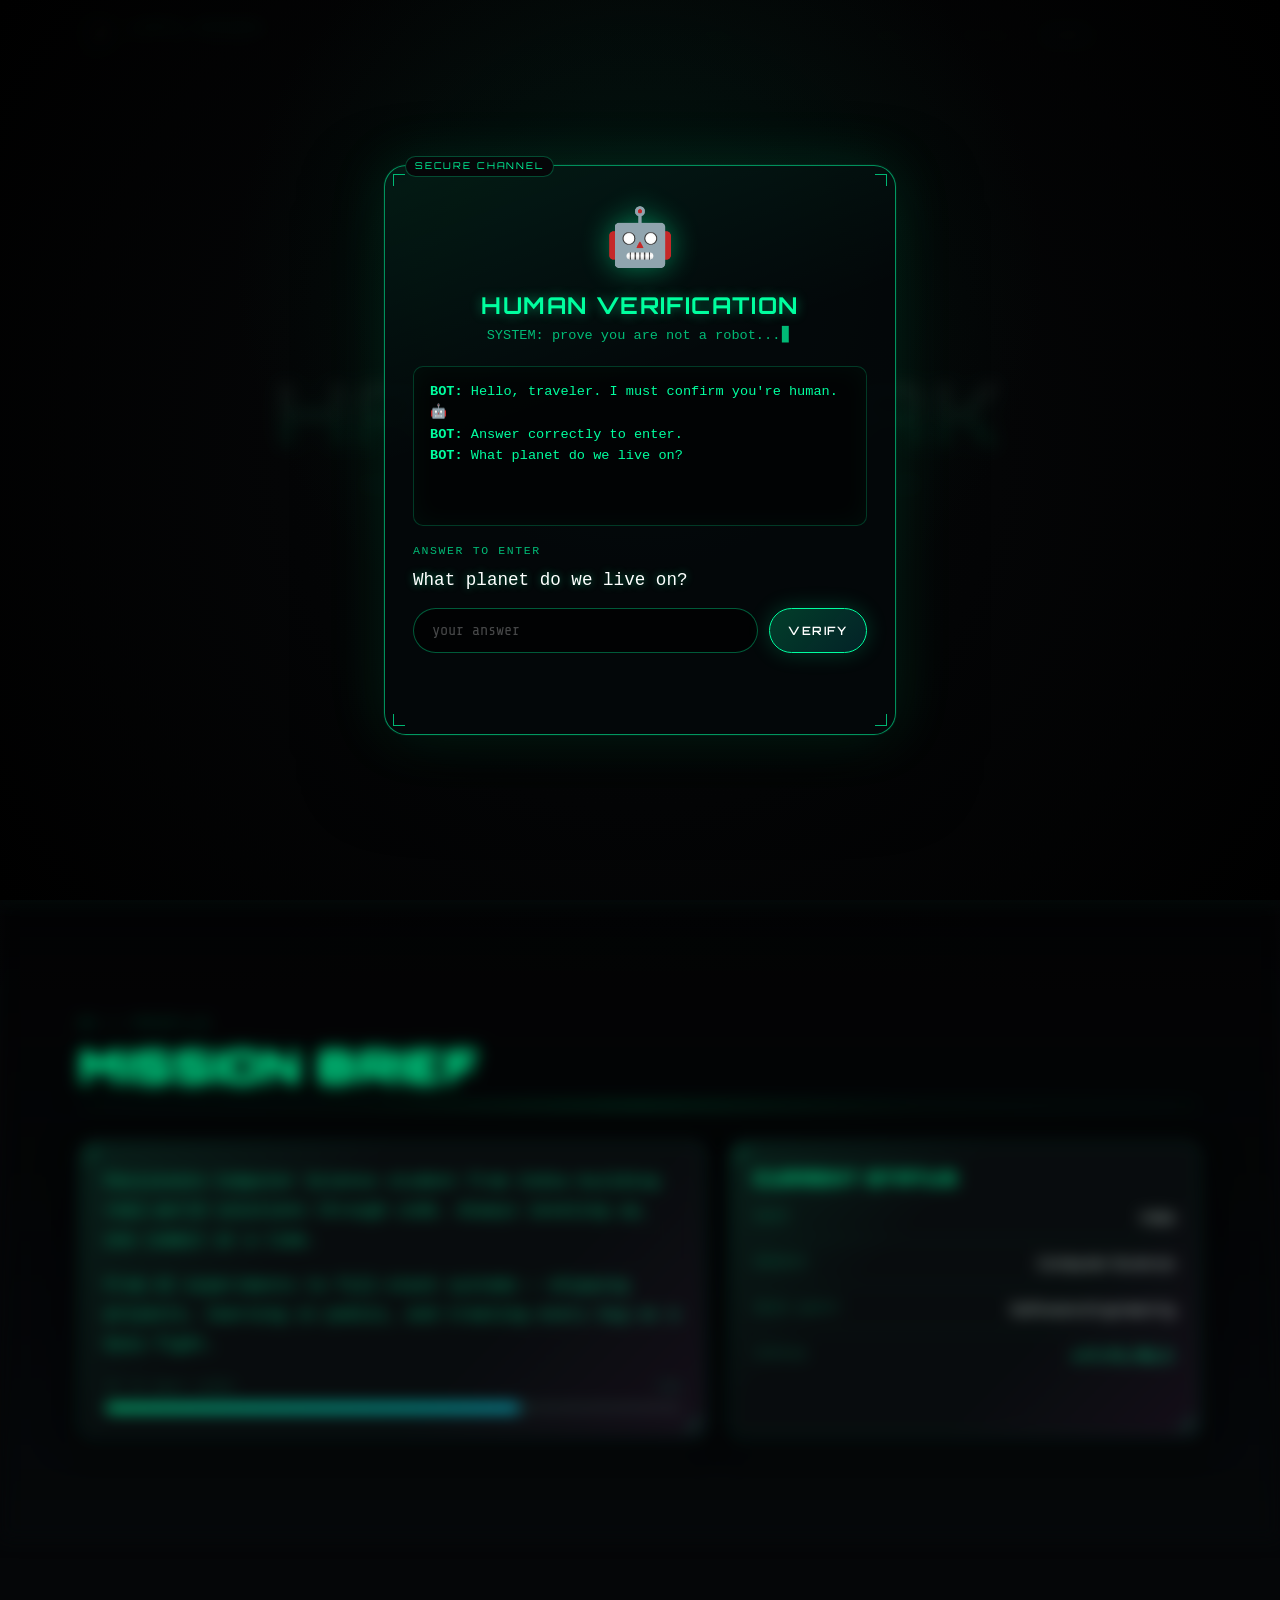
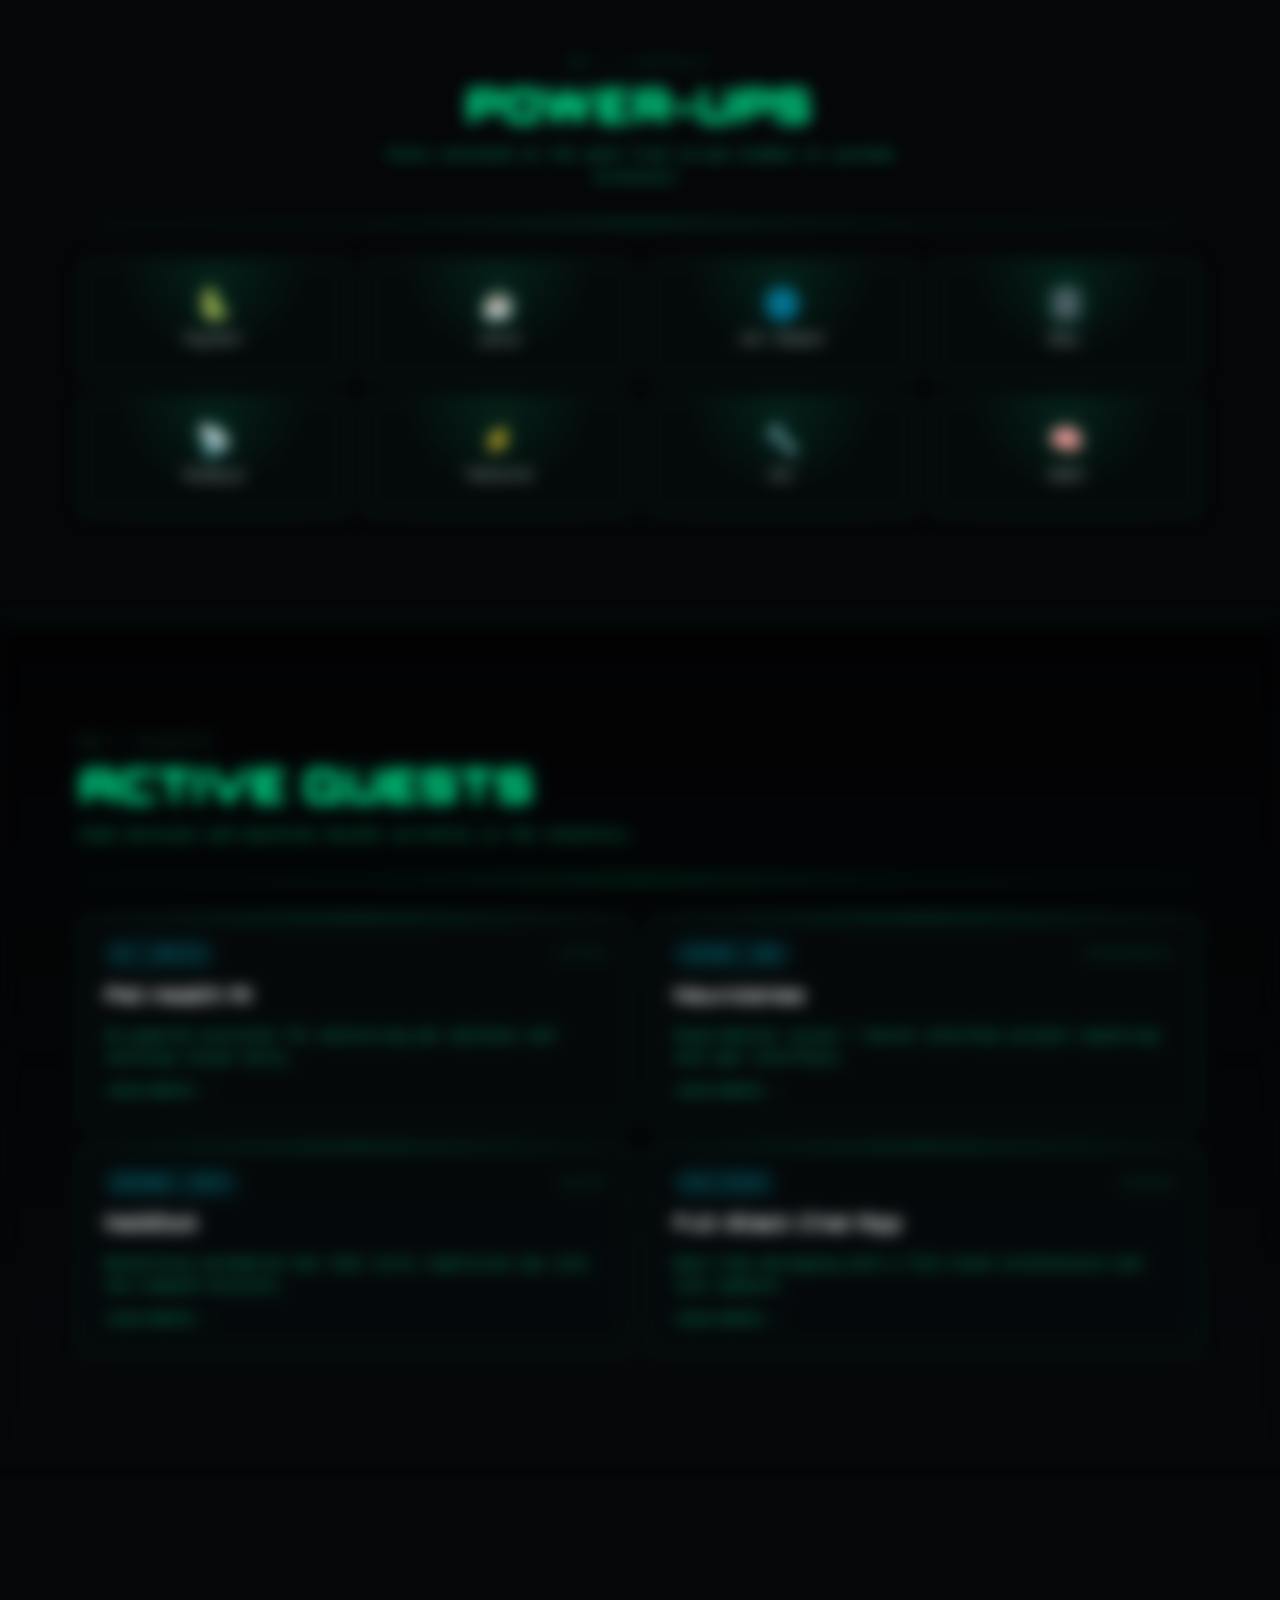
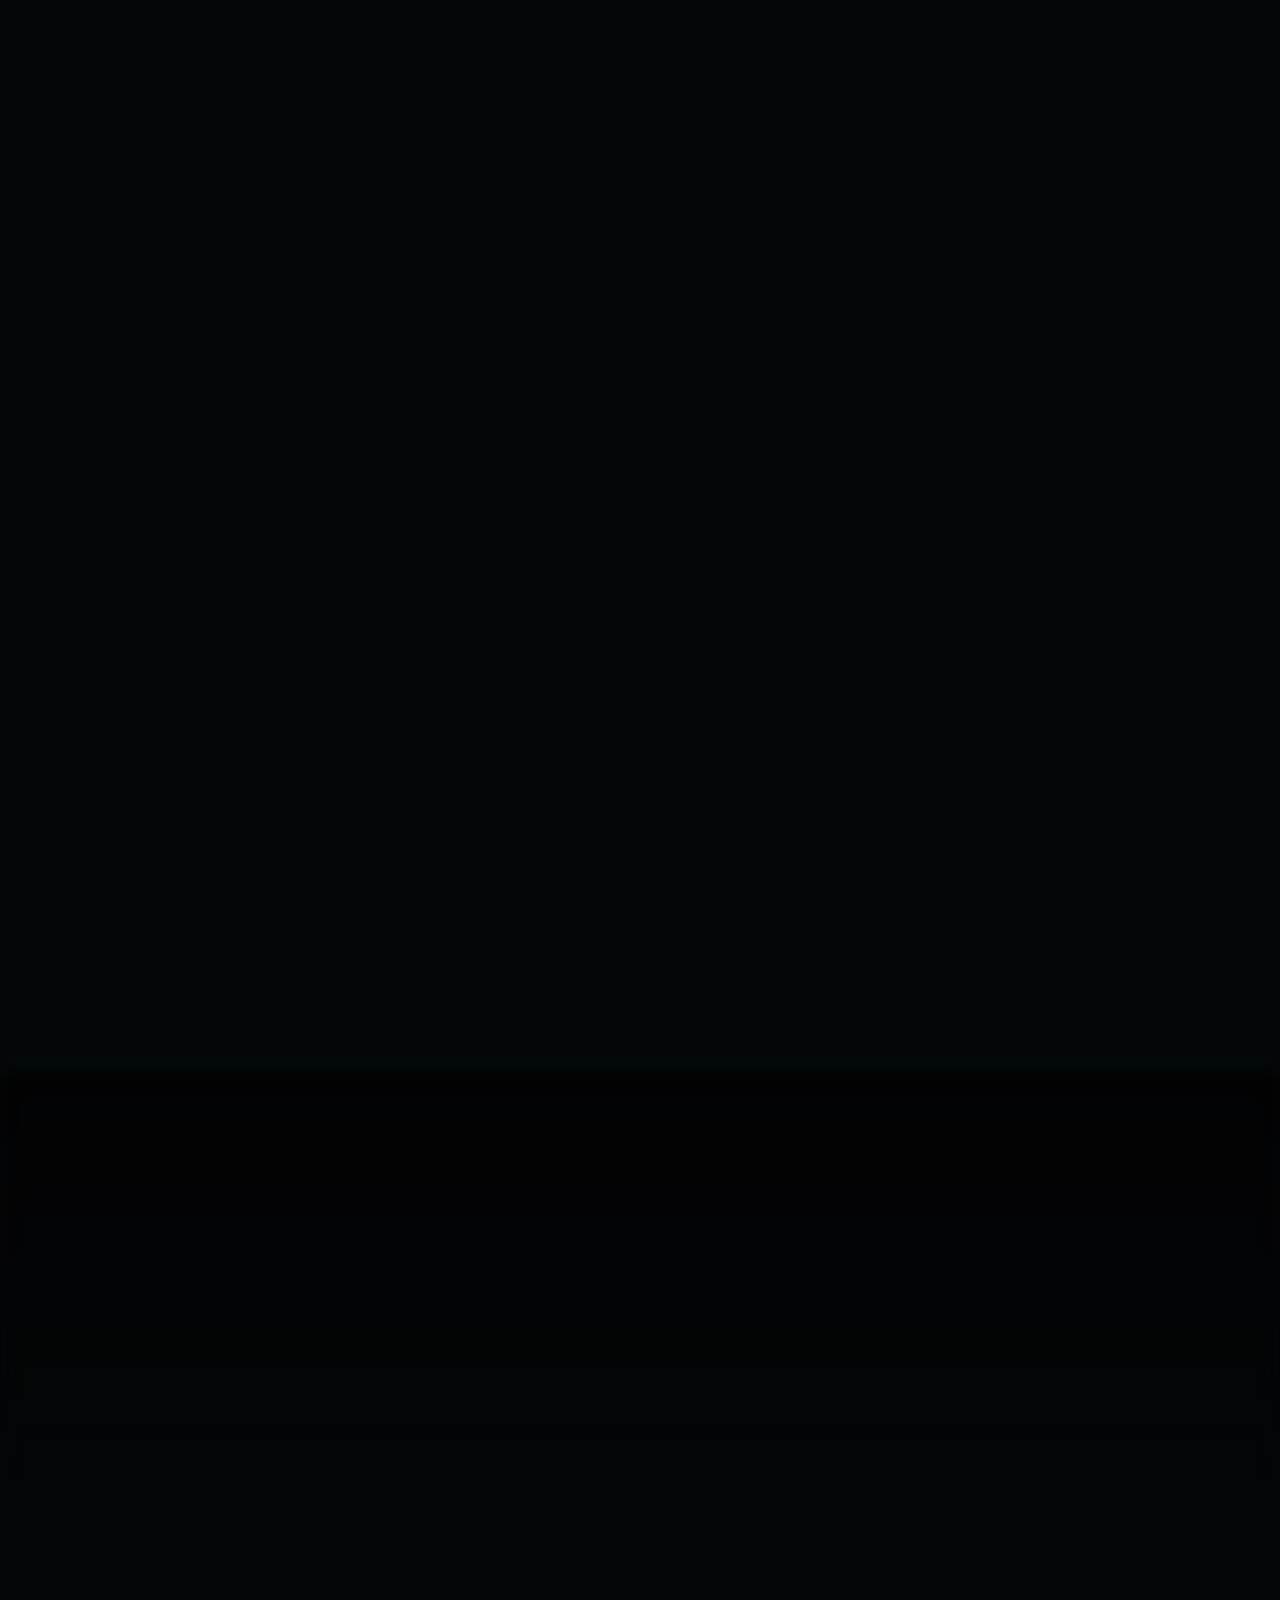
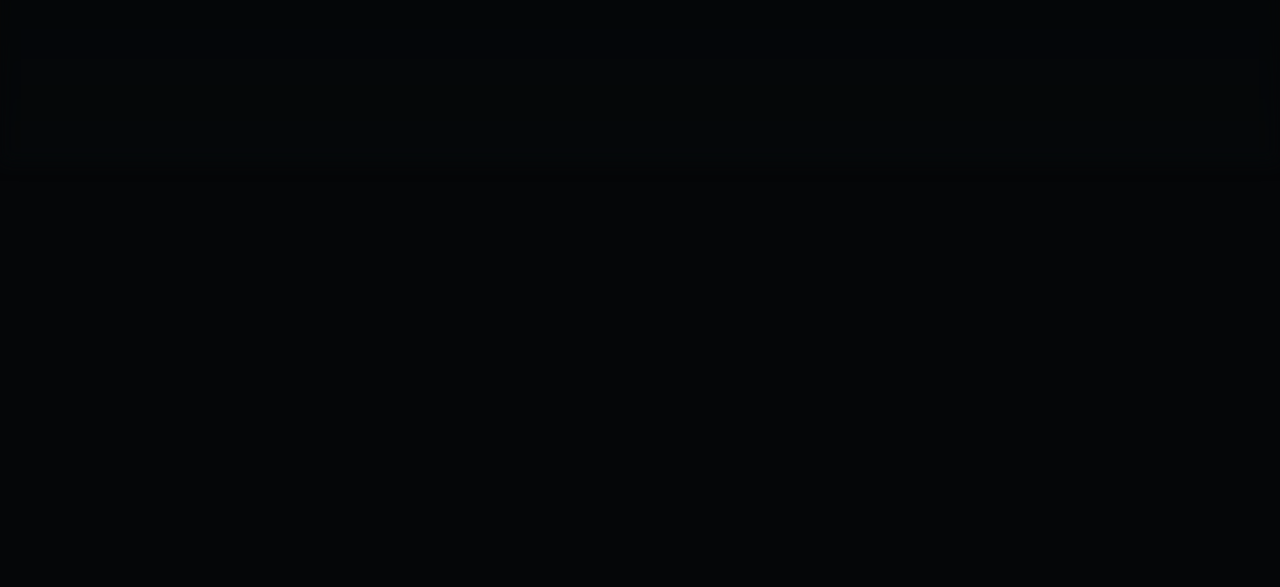
==== commit 89c9b2bd: "fixed issue in chaton mobile view" ====
--- a/static/index.html
+++ b/static/index.html
@@ -15,13 +15,13 @@
   <link rel="preconnect" href="https://fonts.googleapis.com">
   <link rel="preconnect" href="https://fonts.gstatic.com" crossorigin>
   <link rel="dns-prefetch" href="https://cdn.socket.io">
-  <link rel="preload" href="/static/css/styles.css?v=chat2" as="style">
+  <link rel="preload" href="/static/css/styles.css?v=chat5" as="style">
   <link rel="modulepreload" href="/static/js/main.js">
   <link rel="modulepreload" href="/static/js/gate.js">
   <!-- Fonts: display=swap, async so text isn't blocked -->
   <link href="https://fonts.googleapis.com/css2?family=Orbitron:wght@600;700&family=Share+Tech+Mono&display=swap" rel="stylesheet" media="print" onload="this.media='all'">
   <noscript><link href="https://fonts.googleapis.com/css2?family=Orbitron:wght@600;700&family=Share+Tech+Mono&display=swap" rel="stylesheet"></noscript>
-  <link rel="stylesheet" href="/static/css/styles.css?v=chat2">
+  <link rel="stylesheet" href="/static/css/styles.css?v=chat5">
   <!-- Tiny critical styles so first paint isn't blank before CSS -->
   <style>
     html{background:#050608;color:#00ff9f}
--- a/static/css/styles.css
+++ b/static/css/styles.css
@@ -1913,8 +1913,7 @@
 
 @media (max-width: 520px) {
   .chat-name-row,
-  .chat-clear-row,
-  .chat-form {
+  .chat-clear-row {
     flex-direction: column;
     align-items: stretch;
   }
@@ -1922,11 +1921,46 @@
   .chat-name-row .chat-join-btn,
   .chat-name-row .game-btn,
   .chat-clear-row .cyber-input,
-  .chat-clear-row .game-btn,
-  .chat-form .cyber-input,
-  .chat-form .game-btn {
+  .chat-clear-row .game-btn {
     width: 100% !important;
     max-width: none !important;
+  }
+
+  /* Message row: keep input + SEND side-by-side and compact */
+  .chat-form {
+    flex-direction: row;
+    flex-wrap: nowrap;
+    align-items: center;
+    gap: 0.4rem;
+  }
+  .chat-form .cyber-input,
+  #chatMessageInput {
+    flex: 1 1 auto !important;
+    width: auto !important;
+    min-width: 0 !important;
+    max-width: none !important;
+    padding: 0.5rem 0.85rem !important;
+    font-size: 16px !important; /* avoids iOS zoom, still compact via padding */
+    min-height: 2.4rem;
+    line-height: 1.2;
+  }
+  .chat-form .game-btn,
+  #chatSendBtn {
+    width: auto !important;
+    min-width: 4.25rem !important;
+    flex: 0 0 auto !important;
+    padding: 0.5rem 0.75rem !important;
+    min-height: 2.4rem;
+    font-size: 0.62rem;
+  }
+
+  .chat-shell .chat-name-gate,
+  .chat-shell .chat-main {
+    padding: 1rem 0.85rem 0.2rem;
+  }
+
+  .chat-log {
+    height: min(300px, 42vh);
   }
 }
 
@@ -2090,18 +2124,26 @@
   display: flex;
   gap: 0.55rem;
   margin-top: 0.85rem;
-  flex-wrap: wrap;
-}
-
-.chat-form .cyber-input {
-  flex: 1 1 12rem;
+  flex-wrap: nowrap;
+  align-items: center;
+}
+
+.chat-form .cyber-input,
+#chatMessageInput {
+  flex: 1 1 auto;
   min-width: 0;
+  width: auto;
   border-radius: 999px;
-}
-
-.chat-form .game-btn {
+  padding: 0.65rem 1rem;
+  font-size: 0.9rem;
+}
+
+.chat-form .game-btn,
+#chatSendBtn {
   border-radius: 999px;
-  min-width: 5.5rem;
+  min-width: 5rem;
+  flex: 0 0 auto;
+  width: auto;
 }
 
 .chat-clear-box {
--- a/static/css/styles.css
+++ b/static/css/styles.css
@@ -1913,8 +1913,7 @@
 
 @media (max-width: 520px) {
   .chat-name-row,
-  .chat-clear-row,
-  .chat-form {
+  .chat-clear-row {
     flex-direction: column;
     align-items: stretch;
   }
@@ -1922,11 +1921,46 @@
   .chat-name-row .chat-join-btn,
   .chat-name-row .game-btn,
   .chat-clear-row .cyber-input,
-  .chat-clear-row .game-btn,
-  .chat-form .cyber-input,
-  .chat-form .game-btn {
+  .chat-clear-row .game-btn {
     width: 100% !important;
     max-width: none !important;
+  }
+
+  /* Message row: keep input + SEND side-by-side and compact */
+  .chat-form {
+    flex-direction: row;
+    flex-wrap: nowrap;
+    align-items: center;
+    gap: 0.4rem;
+  }
+  .chat-form .cyber-input,
+  #chatMessageInput {
+    flex: 1 1 auto !important;
+    width: auto !important;
+    min-width: 0 !important;
+    max-width: none !important;
+    padding: 0.5rem 0.85rem !important;
+    font-size: 16px !important; /* avoids iOS zoom, still compact via padding */
+    min-height: 2.4rem;
+    line-height: 1.2;
+  }
+  .chat-form .game-btn,
+  #chatSendBtn {
+    width: auto !important;
+    min-width: 4.25rem !important;
+    flex: 0 0 auto !important;
+    padding: 0.5rem 0.75rem !important;
+    min-height: 2.4rem;
+    font-size: 0.62rem;
+  }
+
+  .chat-shell .chat-name-gate,
+  .chat-shell .chat-main {
+    padding: 1rem 0.85rem 0.2rem;
+  }
+
+  .chat-log {
+    height: min(300px, 42vh);
   }
 }
 
@@ -2090,18 +2124,26 @@
   display: flex;
   gap: 0.55rem;
   margin-top: 0.85rem;
-  flex-wrap: wrap;
-}
-
-.chat-form .cyber-input {
-  flex: 1 1 12rem;
+  flex-wrap: nowrap;
+  align-items: center;
+}
+
+.chat-form .cyber-input,
+#chatMessageInput {
+  flex: 1 1 auto;
   min-width: 0;
+  width: auto;
   border-radius: 999px;
-}
-
-.chat-form .game-btn {
+  padding: 0.65rem 1rem;
+  font-size: 0.9rem;
+}
+
+.chat-form .game-btn,
+#chatSendBtn {
   border-radius: 999px;
-  min-width: 5.5rem;
+  min-width: 5rem;
+  flex: 0 0 auto;
+  width: auto;
 }
 
 .chat-clear-box {
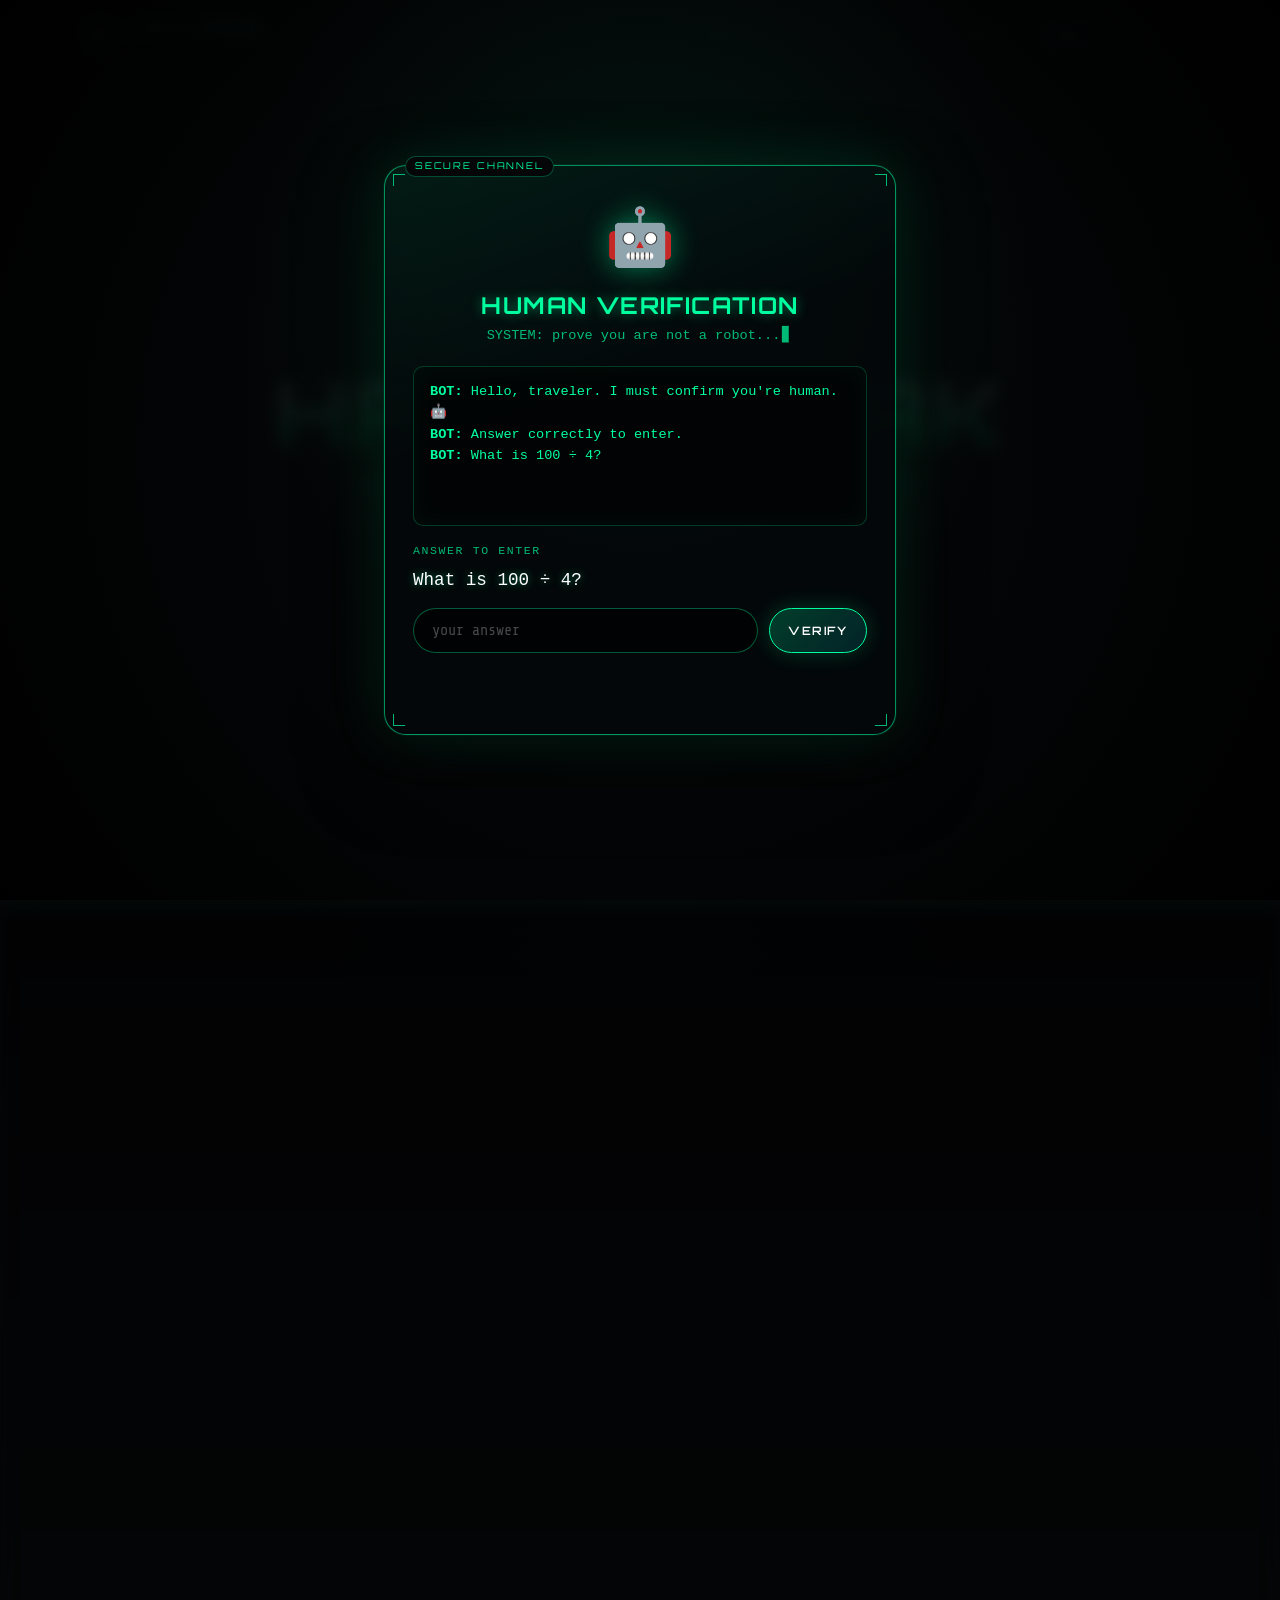
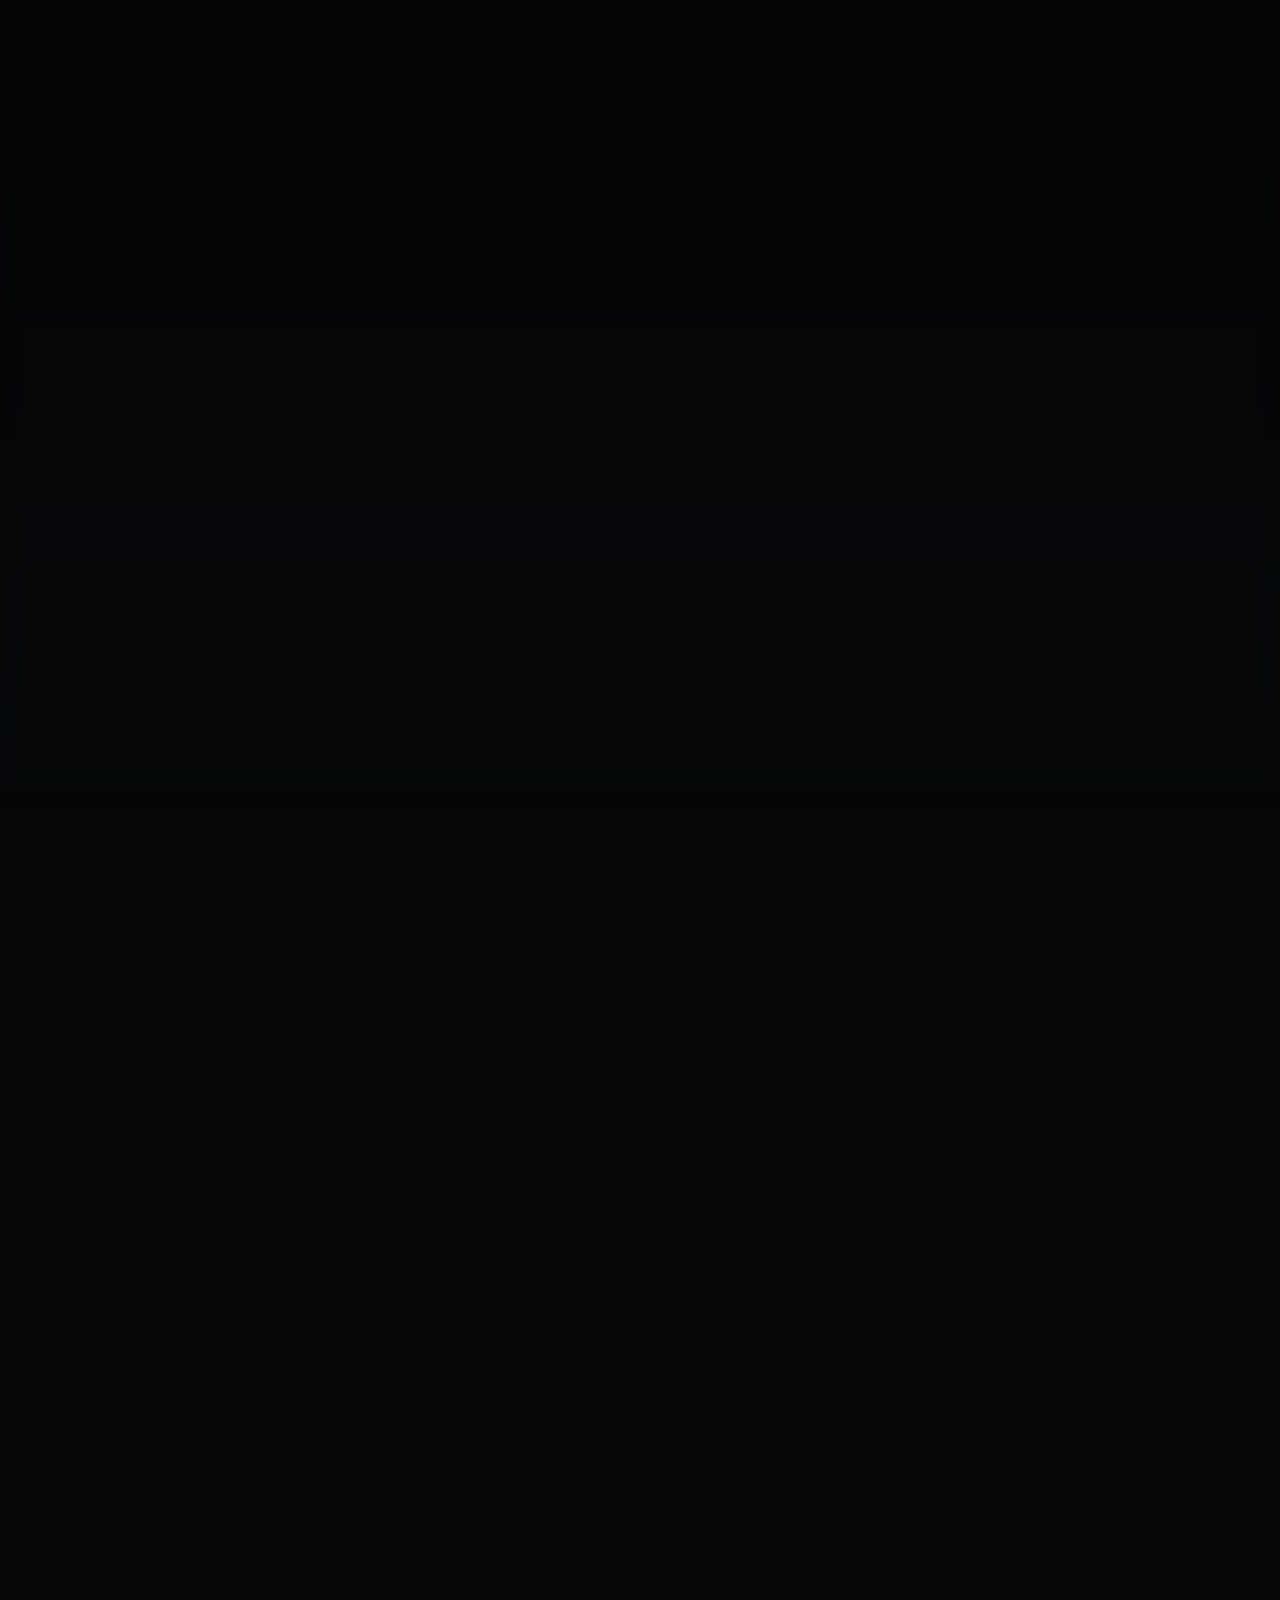
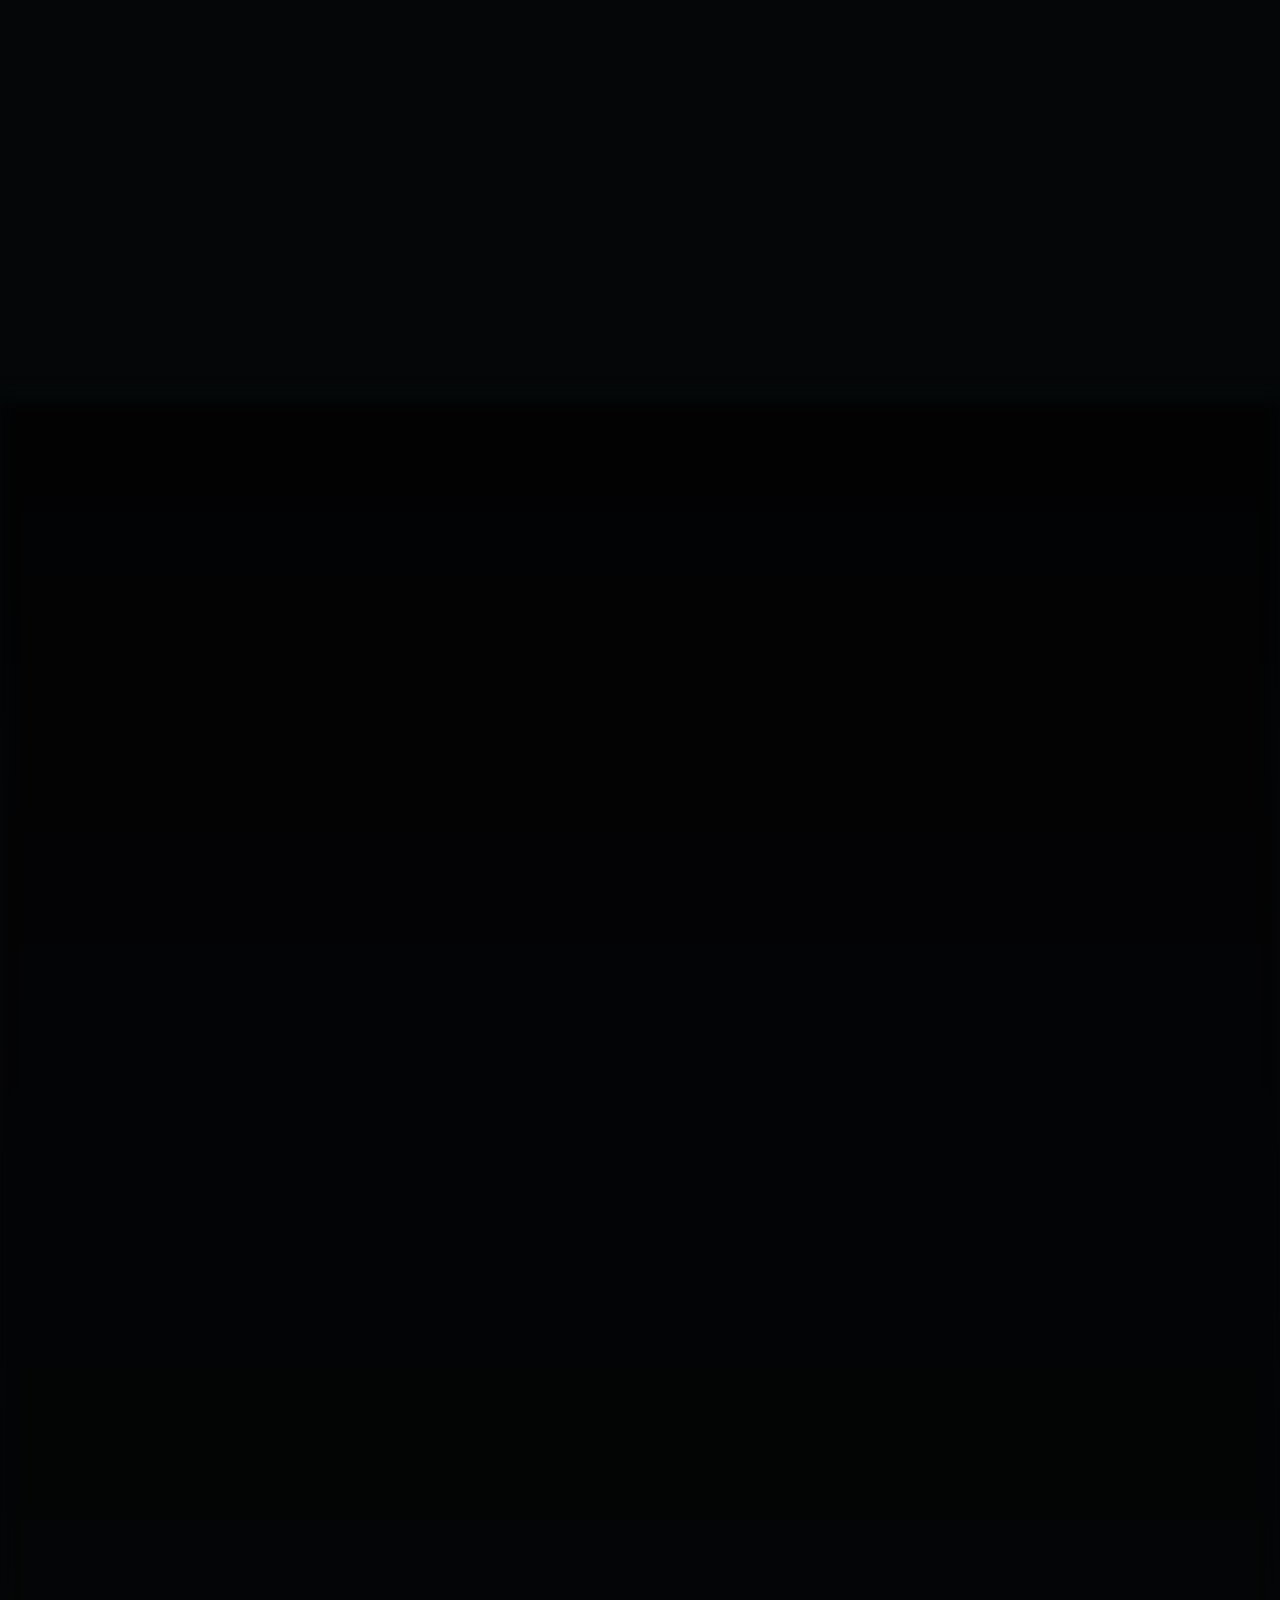
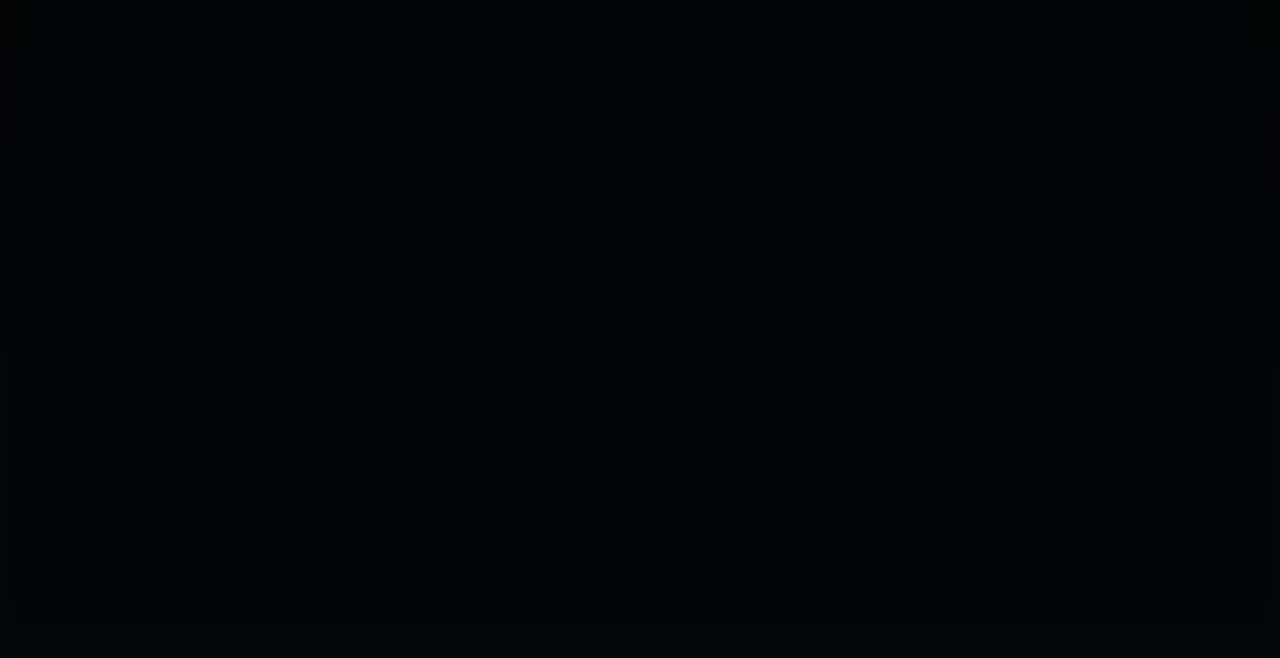
==== commit 5e15538a: "feat(chat): implement public and private chat modes with UI updates - Added chat mode tabs for switc" ====
--- a/static/index.html
+++ b/static/index.html
@@ -15,13 +15,13 @@
   <link rel="preconnect" href="https://fonts.googleapis.com">
   <link rel="preconnect" href="https://fonts.gstatic.com" crossorigin>
   <link rel="dns-prefetch" href="https://cdn.socket.io">
-  <link rel="preload" href="/static/css/styles.css?v=chat5" as="style">
+  <link rel="preload" href="/static/css/styles.css?v=chat7" as="style">
   <link rel="modulepreload" href="/static/js/main.js">
   <link rel="modulepreload" href="/static/js/gate.js">
   <!-- Fonts: display=swap, async so text isn't blocked -->
   <link href="https://fonts.googleapis.com/css2?family=Orbitron:wght@600;700&family=Share+Tech+Mono&display=swap" rel="stylesheet" media="print" onload="this.media='all'">
   <noscript><link href="https://fonts.googleapis.com/css2?family=Orbitron:wght@600;700&family=Share+Tech+Mono&display=swap" rel="stylesheet"></noscript>
-  <link rel="stylesheet" href="/static/css/styles.css?v=chat5">
+  <link rel="stylesheet" href="/static/css/styles.css?v=chat7">
   <!-- Tiny critical styles so first paint isn't blank before CSS -->
   <style>
     html{background:#050608;color:#00ff9f}
@@ -414,55 +414,116 @@
       <div class="shell">
         <p class="section-kicker" style="text-align:center">05 // LOUNGE</p>
         <h2 class="section-title neon-text" style="text-align:center">GLOBAL CHAT</h2>
-        <p class="section-sub" style="text-align:center">Open lounge for everyone on the site. Pick a name and talk.</p>
+        <p class="section-sub" style="text-align:center">Public lounge for everyone — or open a private room with a secret code.</p>
         <hr class="hr-neon">
 
         <div class="panel chat-panel chat-shell">
           <div class="chat-shell-bar">
             <span class="chat-shell-dot"></span>
-            <span class="chat-shell-title">// PUBLIC CHANNEL</span>
+            <span class="chat-shell-title" id="chatShellTitle">// PUBLIC CHANNEL</span>
             <span class="chat-shell-live" id="chatLiveBadge">STANDBY</span>
           </div>
 
-          <div id="chatNameGate" class="chat-name-gate">
-            <div class="chat-avatar" aria-hidden="true">💬</div>
-            <p class="chat-label">ENTER DISPLAY NAME</p>
-            <div class="chat-name-row">
-              <input id="chatNameInput" class="cyber-input" type="text" maxlength="16" placeholder="Your name" autocomplete="nickname" enterkeyhint="go">
-              <button type="button" id="chatNameBtn" class="game-btn game-btn--solid chat-join-btn"
-                      onclick="event.preventDefault(); if(window.joinGlobalChat){window.joinGlobalChat();}else if(window.initChat){window.initChat();window.joinGlobalChat&&window.joinGlobalChat();}else{document.getElementById('chatStatus').textContent='Chat script missing — hard refresh (Ctrl+F5)';}">
-                JOIN CHAT
-              </button>
-            </div>
-            <p class="chat-hint">Visible to every visitor. No passwords or room codes.</p>
-          </div>
-
-          <div id="chatMain" class="chat-main" style="display:none" hidden>
-            <div class="chat-who">
-              <span class="chat-who-pill">YOU</span>
-              <strong id="chatDisplayName">—</strong>
-              <button type="button" id="chatChangeName" class="game-btn game-btn--ghost chat-change-btn">CHANGE NAME</button>
-            </div>
-            <div id="chatLog" class="chat-log" aria-live="polite"></div>
-            <form id="chatForm" class="chat-form" autocomplete="off">
-              <input id="chatMessageInput" class="cyber-input" type="text" maxlength="280" placeholder="Write a message…" enterkeyhint="send">
-              <button type="submit" id="chatSendBtn" class="game-btn game-btn--solid">SEND</button>
-            </form>
-
-            <div class="chat-clear-box">
-              <p class="chat-clear-title">CLEAR HISTORY</p>
-              <p class="chat-clear-hint">Type <strong>clear</strong> here (or as a chat message) and press Wipe to delete every message for everyone.</p>
-              <div class="chat-clear-row">
-                <input id="chatClearInput" class="cyber-input chat-clear-input" type="text" maxlength="16" placeholder='type "clear"' autocomplete="off" spellcheck="false">
-                <button type="button" id="chatClearBtn" class="game-btn chat-wipe-btn"
-                        onclick="event.preventDefault(); if(window.clearGlobalChat){window.clearGlobalChat();}else{document.getElementById('chatStatus').textContent='Chat script missing — hard refresh (Ctrl+F5)';}">
-                  WIPE
+          <div class="chat-mode-tabs" role="tablist" aria-label="Chat channel">
+            <button type="button" id="chatModePublic" class="chat-mode-tab is-active" role="tab" aria-selected="true">PUBLIC</button>
+            <button type="button" id="chatModePrivate" class="chat-mode-tab" role="tab" aria-selected="false">PRIVATE</button>
+          </div>
+
+          <!-- PUBLIC -->
+          <div id="chatPublicPane">
+            <div id="chatNameGate" class="chat-name-gate">
+              <div class="chat-avatar" aria-hidden="true">💬</div>
+              <p class="chat-label">ENTER DISPLAY NAME</p>
+              <div class="chat-name-row">
+                <input id="chatNameInput" class="cyber-input" type="text" maxlength="16" placeholder="Your name" autocomplete="nickname" enterkeyhint="go">
+                <button type="button" id="chatNameBtn" class="game-btn game-btn--solid chat-join-btn"
+                        onclick="event.preventDefault(); if(window.joinGlobalChat){window.joinGlobalChat();}else if(window.initChat){window.initChat();window.joinGlobalChat&&window.joinGlobalChat();}">
+                  JOIN CHAT
                 </button>
               </div>
-            </div>
-          </div>
-
-          <p id="chatStatus" class="chat-status">Enter your name, then press JOIN CHAT.</p>
+              <p class="chat-hint">Visible to every visitor. No passwords or room codes.</p>
+            </div>
+
+            <div id="chatMain" class="chat-main" style="display:none" hidden>
+              <div class="chat-who">
+                <span class="chat-who-pill">YOU</span>
+                <strong id="chatDisplayName">—</strong>
+                <button type="button" id="chatChangeName" class="game-btn game-btn--ghost chat-change-btn">CHANGE NAME</button>
+              </div>
+              <div id="chatLog" class="chat-log" aria-live="polite"></div>
+              <form id="chatForm" class="chat-form" autocomplete="off">
+                <input id="chatMessageInput" class="cyber-input" type="text" maxlength="280" placeholder="Write a message…" enterkeyhint="send">
+                <button type="submit" id="chatSendBtn" class="game-btn game-btn--solid">SEND</button>
+              </form>
+
+              <div class="chat-clear-box">
+                <p class="chat-clear-title">CLEAR HISTORY</p>
+                <p class="chat-clear-hint">Type <strong>clear</strong> here (or as a chat message) and press Wipe to delete every public message.</p>
+                <div class="chat-clear-row">
+                  <input id="chatClearInput" class="cyber-input chat-clear-input" type="text" maxlength="16" placeholder='type "clear"' autocomplete="off" spellcheck="false">
+                  <button type="button" id="chatClearBtn" class="game-btn chat-wipe-btn"
+                          onclick="event.preventDefault(); if(window.clearGlobalChat){window.clearGlobalChat();}">
+                    WIPE
+                  </button>
+                </div>
+              </div>
+            </div>
+          </div>
+
+          <!-- PRIVATE -->
+          <div id="chatPrivatePane" hidden style="display:none">
+            <div id="privateGate" class="chat-name-gate">
+              <div class="chat-avatar" aria-hidden="true">🔒</div>
+              <p class="chat-label">PRIVATE CHANNEL</p>
+              <div class="chat-name-row">
+                <input id="privateNameInput" class="cyber-input" type="text" maxlength="16" placeholder="Your name" autocomplete="nickname">
+              </div>
+              <div class="private-actions">
+                <button type="button" id="privateCreateBtn" class="game-btn game-btn--solid"
+                        onclick="event.preventDefault(); if(window.createPrivateChat){window.createPrivateChat();}">
+                  CREATE ROOM
+                </button>
+              </div>
+              <p class="chat-hint private-or">— or join with a code —</p>
+              <div class="chat-name-row private-join-row">
+                <input id="privateCodeInput" class="cyber-input private-code-input" type="text" maxlength="12" placeholder="ROOM CODE" autocomplete="off" spellcheck="false" autocapitalize="characters">
+                <button type="button" id="privateJoinBtn" class="game-btn game-btn--ghost"
+                        onclick="event.preventDefault(); if(window.joinPrivateChat){window.joinPrivateChat();}">
+                  JOIN
+                </button>
+              </div>
+              <p class="chat-hint">Only people with the code can see this room.</p>
+            </div>
+
+            <div id="privateMain" class="chat-main" style="display:none" hidden>
+              <div class="chat-who private-who">
+                <span class="chat-who-pill">PRIVATE</span>
+                <strong id="privateDisplayName">—</strong>
+                <span class="private-code-badge" title="Share this code">CODE <span id="privateCodeLabel">———</span></span>
+                <button type="button" id="privateCopyBtn" class="game-btn game-btn--ghost chat-change-btn">COPY CODE</button>
+                <button type="button" id="privateLeaveBtn" class="game-btn game-btn--ghost chat-change-btn">LEAVE</button>
+              </div>
+              <div id="privateLog" class="chat-log" aria-live="polite"></div>
+              <form id="privateForm" class="chat-form" autocomplete="off">
+                <input id="privateMessageInput" class="cyber-input" type="text" maxlength="280" placeholder="Private message…" enterkeyhint="send">
+                <button type="submit" id="privateSendBtn" class="game-btn game-btn--solid">SEND</button>
+              </form>
+
+              <div class="chat-clear-box">
+                <p class="chat-clear-title">CLEAR THIS ROOM</p>
+                <p class="chat-clear-hint">Type <strong>clear</strong> and Wipe to delete messages in <em>this</em> private room only.</p>
+                <div class="chat-clear-row">
+                  <input id="privateClearInput" class="cyber-input chat-clear-input" type="text" maxlength="16" placeholder='type "clear"' autocomplete="off" spellcheck="false">
+                  <button type="button" id="privateClearBtn" class="game-btn chat-wipe-btn"
+                          onclick="event.preventDefault(); if(window.clearPrivateChat){window.clearPrivateChat();}">
+                    WIPE
+                  </button>
+                </div>
+              </div>
+            </div>
+          </div>
+
+          <p id="chatStatus" class="chat-status">Pick PUBLIC or PRIVATE, then enter your name.</p>
         </div>
       </div>
     </section>
@@ -499,7 +560,7 @@
   </div>
 
   <!-- Chat first as classic script — attaches window.joinGlobalChat / clearGlobalChat immediately -->
-  <script src="/static/js/chat.js?v=chat4"></script>
-  <script type="module" src="/static/js/main.js?v=chat4"></script>
+  <script src="/static/js/chat.js?v=chat7"></script>
+  <script type="module" src="/static/js/main.js?v=chat7"></script>
 </body>
 </html>
--- a/static/css/styles.css
+++ b/static/css/styles.css
@@ -1759,7 +1759,87 @@
 .medal-2 { color: var(--silver); text-shadow: 0 0 10px rgba(200, 208, 216, 0.35); }
 .medal-3 { color: var(--bronze); text-shadow: 0 0 10px rgba(205, 127, 50, 0.4); }
 
-/* ========== Public chat ========== */
+/* ========== Public / private chat ========== */
+.chat-mode-tabs {
+  display: flex;
+  gap: 0.4rem;
+  padding: 0.65rem 1rem 0;
+}
+
+.chat-mode-tab {
+  flex: 1;
+  min-height: 2.35rem;
+  border-radius: 999px;
+  border: 1px solid rgba(0, 255, 159, 0.28);
+  background: rgba(0, 0, 0, 0.35);
+  color: var(--text-faint);
+  font-family: var(--font-display);
+  font-size: 0.62rem;
+  letter-spacing: 0.14em;
+  cursor: pointer;
+  transition: color 0.15s ease, border-color 0.15s ease, background 0.15s ease, box-shadow 0.15s ease;
+}
+
+.chat-mode-tab:hover {
+  color: var(--neon);
+  border-color: rgba(0, 255, 159, 0.5);
+}
+
+.chat-mode-tab.is-active {
+  color: #04140e;
+  background: var(--neon);
+  border-color: var(--neon);
+  box-shadow: 0 0 16px rgba(0, 255, 159, 0.35);
+}
+
+.private-actions {
+  display: flex;
+  justify-content: center;
+  margin: 0.75rem 0 0.35rem;
+}
+
+.private-actions .game-btn {
+  min-width: 10rem;
+}
+
+.private-or {
+  margin-top: 0.85rem !important;
+  opacity: 0.85;
+}
+
+.private-join-row {
+  margin-top: 0.35rem;
+}
+
+.private-code-input {
+  text-transform: uppercase;
+  letter-spacing: 0.18em;
+  text-align: center;
+  font-family: var(--font-display) !important;
+  font-size: 0.85rem !important;
+}
+
+.private-who {
+  gap: 0.45rem;
+}
+
+.private-code-badge {
+  font-family: var(--font-display);
+  font-size: 0.62rem;
+  letter-spacing: 0.12em;
+  padding: 0.28rem 0.65rem;
+  border-radius: 999px;
+  border: 1px solid rgba(0, 229, 255, 0.45);
+  background: rgba(0, 229, 255, 0.1);
+  color: var(--cyan);
+  margin-left: auto;
+}
+
+.private-code-badge span {
+  color: #fff;
+  letter-spacing: 0.16em;
+}
+
 .chat-shell {
   max-width: 42rem;
   margin: 0 auto;
@@ -2083,6 +2163,24 @@
   box-shadow: 0 0 18px rgba(0, 255, 159, 0.08);
 }
 
+.chat-msg--system {
+  align-self: center;
+  max-width: 95%;
+  padding: 0.35rem 0.85rem;
+  border-radius: 999px;
+  border: 1px dashed rgba(0, 229, 255, 0.35);
+  background: rgba(0, 229, 255, 0.06);
+  box-shadow: none;
+  text-align: center;
+}
+
+.chat-msg--system .chat-msg-body {
+  color: var(--cyan);
+  font-size: 0.78rem;
+  font-style: italic;
+  letter-spacing: 0.02em;
+}
+
 @keyframes chatPop {
   from {
     opacity: 0;
--- a/static/css/styles.css
+++ b/static/css/styles.css
@@ -1759,7 +1759,87 @@
 .medal-2 { color: var(--silver); text-shadow: 0 0 10px rgba(200, 208, 216, 0.35); }
 .medal-3 { color: var(--bronze); text-shadow: 0 0 10px rgba(205, 127, 50, 0.4); }
 
-/* ========== Public chat ========== */
+/* ========== Public / private chat ========== */
+.chat-mode-tabs {
+  display: flex;
+  gap: 0.4rem;
+  padding: 0.65rem 1rem 0;
+}
+
+.chat-mode-tab {
+  flex: 1;
+  min-height: 2.35rem;
+  border-radius: 999px;
+  border: 1px solid rgba(0, 255, 159, 0.28);
+  background: rgba(0, 0, 0, 0.35);
+  color: var(--text-faint);
+  font-family: var(--font-display);
+  font-size: 0.62rem;
+  letter-spacing: 0.14em;
+  cursor: pointer;
+  transition: color 0.15s ease, border-color 0.15s ease, background 0.15s ease, box-shadow 0.15s ease;
+}
+
+.chat-mode-tab:hover {
+  color: var(--neon);
+  border-color: rgba(0, 255, 159, 0.5);
+}
+
+.chat-mode-tab.is-active {
+  color: #04140e;
+  background: var(--neon);
+  border-color: var(--neon);
+  box-shadow: 0 0 16px rgba(0, 255, 159, 0.35);
+}
+
+.private-actions {
+  display: flex;
+  justify-content: center;
+  margin: 0.75rem 0 0.35rem;
+}
+
+.private-actions .game-btn {
+  min-width: 10rem;
+}
+
+.private-or {
+  margin-top: 0.85rem !important;
+  opacity: 0.85;
+}
+
+.private-join-row {
+  margin-top: 0.35rem;
+}
+
+.private-code-input {
+  text-transform: uppercase;
+  letter-spacing: 0.18em;
+  text-align: center;
+  font-family: var(--font-display) !important;
+  font-size: 0.85rem !important;
+}
+
+.private-who {
+  gap: 0.45rem;
+}
+
+.private-code-badge {
+  font-family: var(--font-display);
+  font-size: 0.62rem;
+  letter-spacing: 0.12em;
+  padding: 0.28rem 0.65rem;
+  border-radius: 999px;
+  border: 1px solid rgba(0, 229, 255, 0.45);
+  background: rgba(0, 229, 255, 0.1);
+  color: var(--cyan);
+  margin-left: auto;
+}
+
+.private-code-badge span {
+  color: #fff;
+  letter-spacing: 0.16em;
+}
+
 .chat-shell {
   max-width: 42rem;
   margin: 0 auto;
@@ -2083,6 +2163,24 @@
   box-shadow: 0 0 18px rgba(0, 255, 159, 0.08);
 }
 
+.chat-msg--system {
+  align-self: center;
+  max-width: 95%;
+  padding: 0.35rem 0.85rem;
+  border-radius: 999px;
+  border: 1px dashed rgba(0, 229, 255, 0.35);
+  background: rgba(0, 229, 255, 0.06);
+  box-shadow: none;
+  text-align: center;
+}
+
+.chat-msg--system .chat-msg-body {
+  color: var(--cyan);
+  font-size: 0.78rem;
+  font-style: italic;
+  letter-spacing: 0.02em;
+}
+
 @keyframes chatPop {
   from {
     opacity: 0;
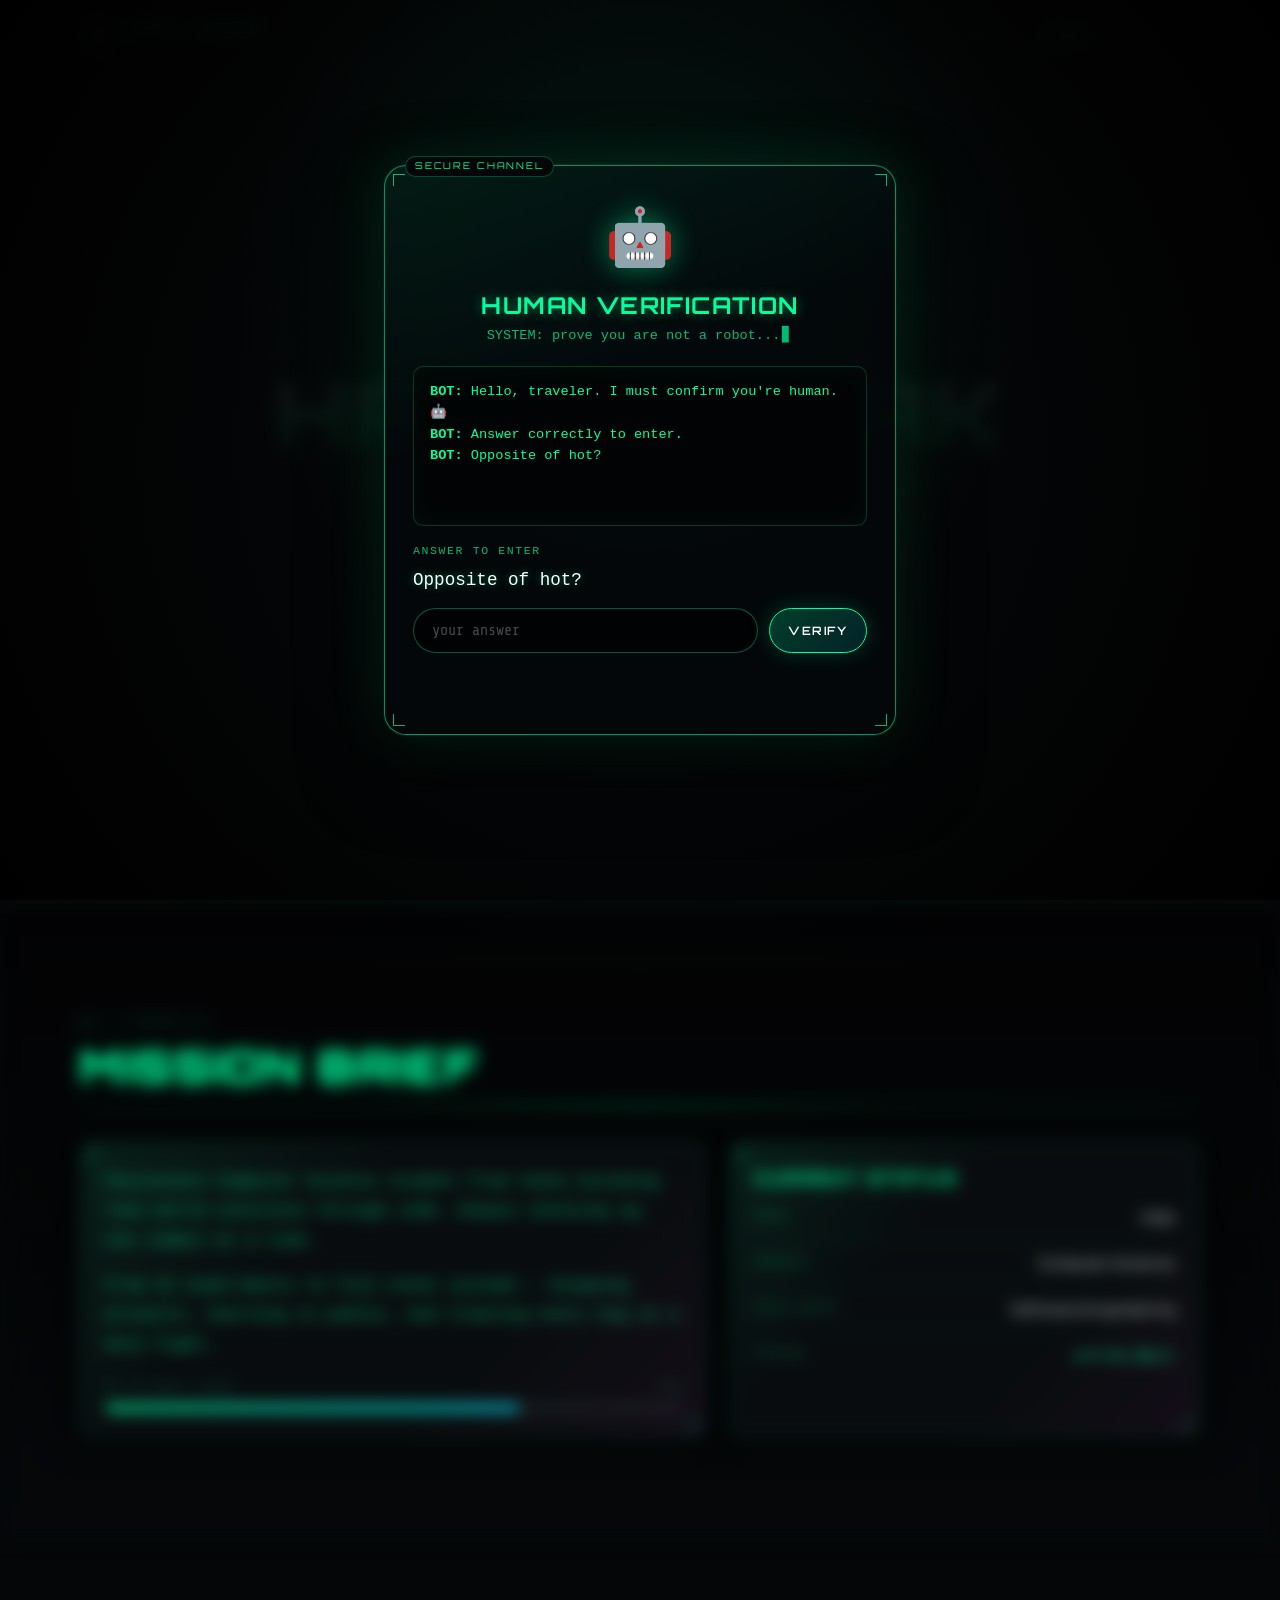
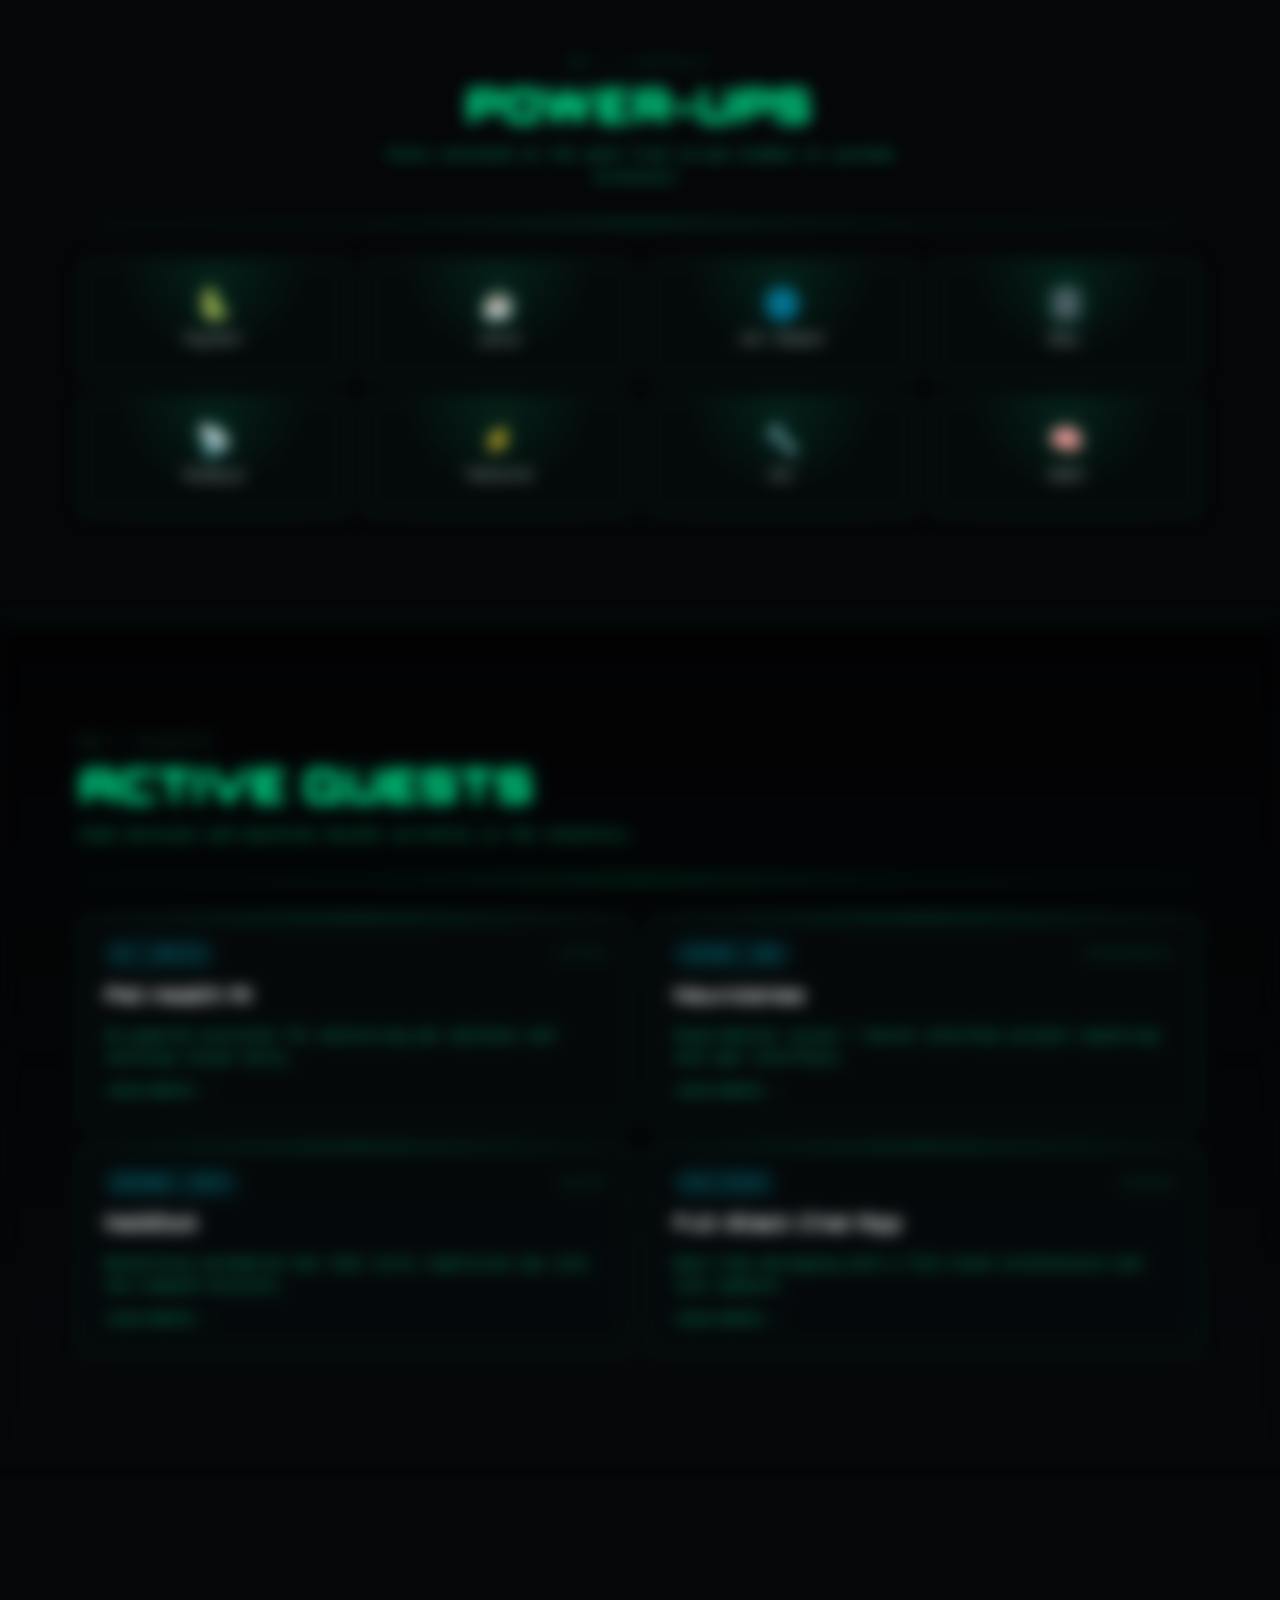
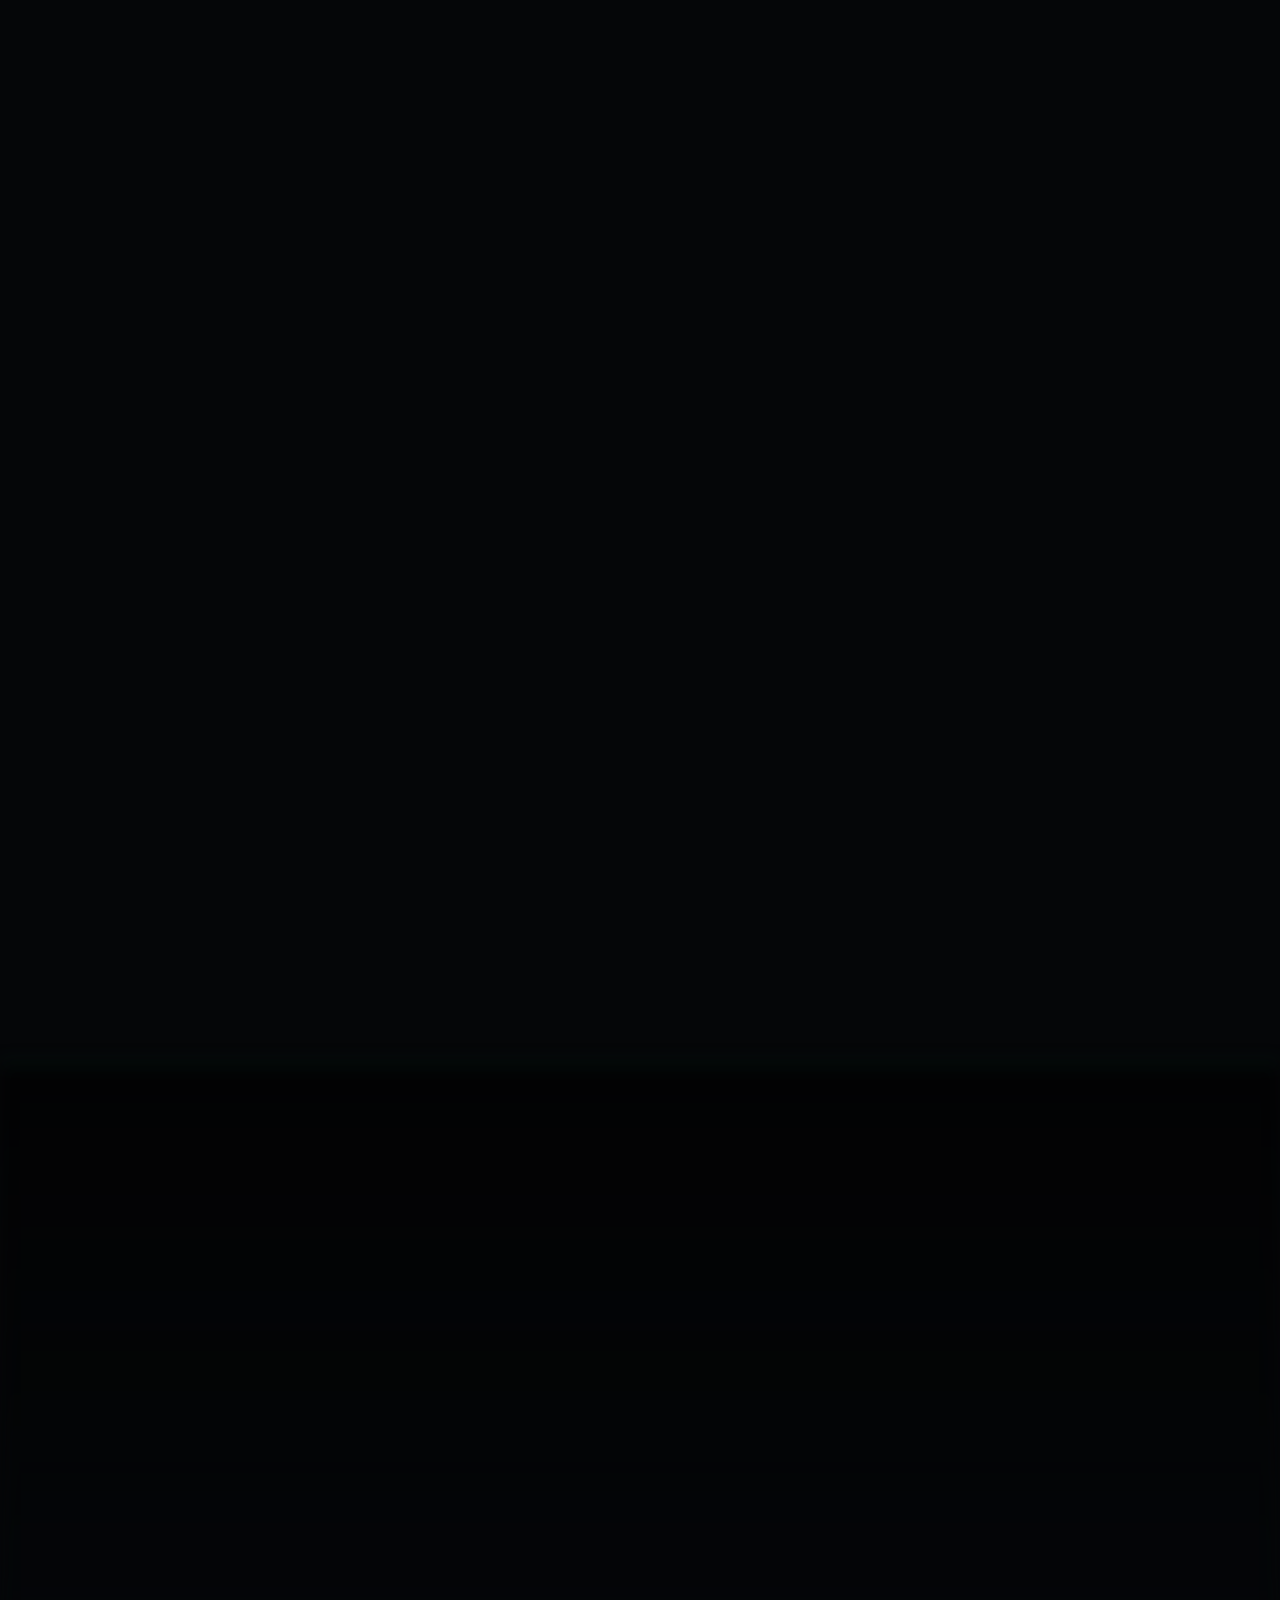
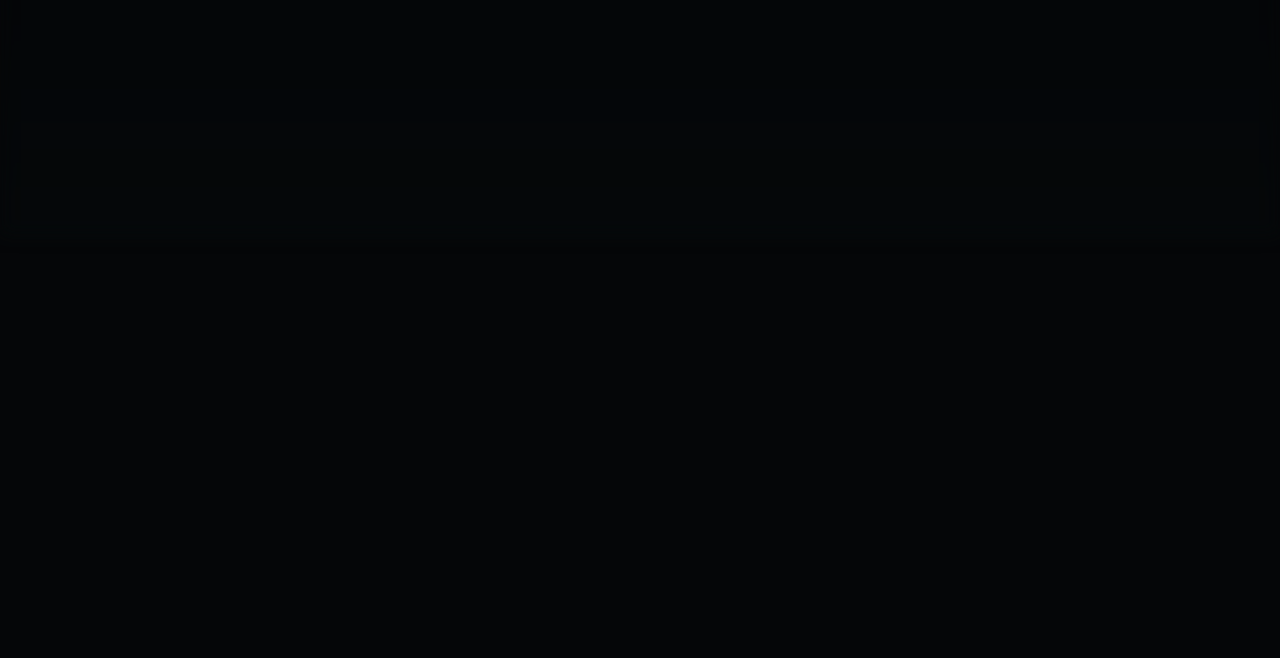
==== commit 9756774c: "style(chat): update styles for chat components and adjust CSS preload version" ====
--- a/static/index.html
+++ b/static/index.html
@@ -15,13 +15,13 @@
   <link rel="preconnect" href="https://fonts.googleapis.com">
   <link rel="preconnect" href="https://fonts.gstatic.com" crossorigin>
   <link rel="dns-prefetch" href="https://cdn.socket.io">
-  <link rel="preload" href="/static/css/styles.css?v=chat7" as="style">
+  <link rel="preload" href="/static/css/styles.css?v=chat8" as="style">
   <link rel="modulepreload" href="/static/js/main.js">
   <link rel="modulepreload" href="/static/js/gate.js">
   <!-- Fonts: display=swap, async so text isn't blocked -->
   <link href="https://fonts.googleapis.com/css2?family=Orbitron:wght@600;700&family=Share+Tech+Mono&display=swap" rel="stylesheet" media="print" onload="this.media='all'">
   <noscript><link href="https://fonts.googleapis.com/css2?family=Orbitron:wght@600;700&family=Share+Tech+Mono&display=swap" rel="stylesheet"></noscript>
-  <link rel="stylesheet" href="/static/css/styles.css?v=chat7">
+  <link rel="stylesheet" href="/static/css/styles.css?v=chat8">
   <!-- Tiny critical styles so first paint isn't blank before CSS -->
   <style>
     html{background:#050608;color:#00ff9f}
--- a/static/css/styles.css
+++ b/static/css/styles.css
@@ -1996,6 +1996,7 @@
   .chat-clear-row {
     flex-direction: column;
     align-items: stretch;
+    gap: 0.4rem;
   }
   .chat-name-row .cyber-input,
   .chat-name-row .chat-join-btn,
@@ -2003,7 +2004,82 @@
   .chat-clear-row .cyber-input,
   .chat-clear-row .game-btn {
     width: 100% !important;
-    max-width: none !important;
+    max-width: 100% !important;
+  }
+
+  /* Compact name / code fields on mobile (public + private gates) */
+  .chat-name-gate .cyber-input,
+  #chatNameInput,
+  #privateNameInput,
+  #privateCodeInput,
+  .private-code-input {
+    padding: 0.45rem 0.75rem !important;
+    font-size: 16px !important; /* iOS: avoid focus zoom */
+    min-height: 2.35rem !important;
+    max-height: 2.5rem;
+    line-height: 1.2 !important;
+    box-sizing: border-box;
+  }
+
+  .private-code-input,
+  #privateCodeInput {
+    letter-spacing: 0.12em !important;
+    font-size: 15px !important;
+  }
+
+  .chat-name-gate .game-btn,
+  .chat-name-row .game-btn,
+  .private-actions .game-btn,
+  #chatNameBtn,
+  #privateCreateBtn,
+  #privateJoinBtn {
+    width: 100% !important;
+    min-width: 0 !important;
+    min-height: 2.35rem !important;
+    max-height: 2.6rem;
+    padding: 0.4rem 0.75rem !important;
+    font-size: 0.58rem !important;
+    letter-spacing: 0.1em;
+  }
+
+  .chat-join-btn {
+    min-height: 2.35rem !important;
+  }
+
+  .chat-avatar {
+    width: 2.5rem;
+    height: 2.5rem;
+    font-size: 1.15rem;
+    margin-bottom: 0.5rem;
+    border-radius: 0.75rem;
+  }
+
+  .chat-label {
+    font-size: 0.62rem;
+    margin-bottom: 0.45rem;
+  }
+
+  .chat-hint {
+    margin-top: 0.55rem;
+    font-size: 0.72rem;
+  }
+
+  .private-actions {
+    margin: 0.5rem 0 0.2rem;
+  }
+
+  .private-or {
+    margin-top: 0.55rem !important;
+  }
+
+  .chat-mode-tabs {
+    padding: 0.5rem 0.75rem 0;
+    gap: 0.3rem;
+  }
+
+  .chat-mode-tab {
+    min-height: 2rem;
+    font-size: 0.56rem;
   }
 
   /* Message row: keep input + SEND side-by-side and compact */
@@ -2014,33 +2090,58 @@
     gap: 0.4rem;
   }
   .chat-form .cyber-input,
-  #chatMessageInput {
+  #chatMessageInput,
+  #privateMessageInput {
     flex: 1 1 auto !important;
     width: auto !important;
     min-width: 0 !important;
     max-width: none !important;
-    padding: 0.5rem 0.85rem !important;
-    font-size: 16px !important; /* avoids iOS zoom, still compact via padding */
-    min-height: 2.4rem;
+    max-height: none;
+    padding: 0.45rem 0.75rem !important;
+    font-size: 16px !important;
+    min-height: 2.35rem !important;
     line-height: 1.2;
   }
   .chat-form .game-btn,
-  #chatSendBtn {
+  #chatSendBtn,
+  #privateSendBtn {
     width: auto !important;
     min-width: 4.25rem !important;
+    max-height: none;
     flex: 0 0 auto !important;
-    padding: 0.5rem 0.75rem !important;
-    min-height: 2.4rem;
-    font-size: 0.62rem;
+    padding: 0.45rem 0.7rem !important;
+    min-height: 2.35rem !important;
+    font-size: 0.58rem;
   }
 
   .chat-shell .chat-name-gate,
   .chat-shell .chat-main {
-    padding: 1rem 0.85rem 0.2rem;
+    padding: 0.75rem 0.75rem 0.15rem;
   }
 
   .chat-log {
-    height: min(300px, 42vh);
+    height: min(280px, 40vh);
+  }
+
+  .chat-clear-box {
+    margin-top: 0.75rem;
+    padding: 0.65rem 0.7rem;
+  }
+
+  .chat-clear-row .cyber-input,
+  #chatClearInput,
+  #privateClearInput {
+    padding: 0.4rem 0.7rem !important;
+    font-size: 16px !important;
+    min-height: 2.25rem !important;
+  }
+
+  .chat-clear-row .game-btn,
+  #chatClearBtn,
+  #privateClearBtn {
+    min-height: 2.25rem !important;
+    padding: 0.4rem 0.7rem !important;
+    font-size: 0.58rem !important;
   }
 }
 
--- a/static/css/styles.css
+++ b/static/css/styles.css
@@ -1996,6 +1996,7 @@
   .chat-clear-row {
     flex-direction: column;
     align-items: stretch;
+    gap: 0.4rem;
   }
   .chat-name-row .cyber-input,
   .chat-name-row .chat-join-btn,
@@ -2003,7 +2004,82 @@
   .chat-clear-row .cyber-input,
   .chat-clear-row .game-btn {
     width: 100% !important;
-    max-width: none !important;
+    max-width: 100% !important;
+  }
+
+  /* Compact name / code fields on mobile (public + private gates) */
+  .chat-name-gate .cyber-input,
+  #chatNameInput,
+  #privateNameInput,
+  #privateCodeInput,
+  .private-code-input {
+    padding: 0.45rem 0.75rem !important;
+    font-size: 16px !important; /* iOS: avoid focus zoom */
+    min-height: 2.35rem !important;
+    max-height: 2.5rem;
+    line-height: 1.2 !important;
+    box-sizing: border-box;
+  }
+
+  .private-code-input,
+  #privateCodeInput {
+    letter-spacing: 0.12em !important;
+    font-size: 15px !important;
+  }
+
+  .chat-name-gate .game-btn,
+  .chat-name-row .game-btn,
+  .private-actions .game-btn,
+  #chatNameBtn,
+  #privateCreateBtn,
+  #privateJoinBtn {
+    width: 100% !important;
+    min-width: 0 !important;
+    min-height: 2.35rem !important;
+    max-height: 2.6rem;
+    padding: 0.4rem 0.75rem !important;
+    font-size: 0.58rem !important;
+    letter-spacing: 0.1em;
+  }
+
+  .chat-join-btn {
+    min-height: 2.35rem !important;
+  }
+
+  .chat-avatar {
+    width: 2.5rem;
+    height: 2.5rem;
+    font-size: 1.15rem;
+    margin-bottom: 0.5rem;
+    border-radius: 0.75rem;
+  }
+
+  .chat-label {
+    font-size: 0.62rem;
+    margin-bottom: 0.45rem;
+  }
+
+  .chat-hint {
+    margin-top: 0.55rem;
+    font-size: 0.72rem;
+  }
+
+  .private-actions {
+    margin: 0.5rem 0 0.2rem;
+  }
+
+  .private-or {
+    margin-top: 0.55rem !important;
+  }
+
+  .chat-mode-tabs {
+    padding: 0.5rem 0.75rem 0;
+    gap: 0.3rem;
+  }
+
+  .chat-mode-tab {
+    min-height: 2rem;
+    font-size: 0.56rem;
   }
 
   /* Message row: keep input + SEND side-by-side and compact */
@@ -2014,33 +2090,58 @@
     gap: 0.4rem;
   }
   .chat-form .cyber-input,
-  #chatMessageInput {
+  #chatMessageInput,
+  #privateMessageInput {
     flex: 1 1 auto !important;
     width: auto !important;
     min-width: 0 !important;
     max-width: none !important;
-    padding: 0.5rem 0.85rem !important;
-    font-size: 16px !important; /* avoids iOS zoom, still compact via padding */
-    min-height: 2.4rem;
+    max-height: none;
+    padding: 0.45rem 0.75rem !important;
+    font-size: 16px !important;
+    min-height: 2.35rem !important;
     line-height: 1.2;
   }
   .chat-form .game-btn,
-  #chatSendBtn {
+  #chatSendBtn,
+  #privateSendBtn {
     width: auto !important;
     min-width: 4.25rem !important;
+    max-height: none;
     flex: 0 0 auto !important;
-    padding: 0.5rem 0.75rem !important;
-    min-height: 2.4rem;
-    font-size: 0.62rem;
+    padding: 0.45rem 0.7rem !important;
+    min-height: 2.35rem !important;
+    font-size: 0.58rem;
   }
 
   .chat-shell .chat-name-gate,
   .chat-shell .chat-main {
-    padding: 1rem 0.85rem 0.2rem;
+    padding: 0.75rem 0.75rem 0.15rem;
   }
 
   .chat-log {
-    height: min(300px, 42vh);
+    height: min(280px, 40vh);
+  }
+
+  .chat-clear-box {
+    margin-top: 0.75rem;
+    padding: 0.65rem 0.7rem;
+  }
+
+  .chat-clear-row .cyber-input,
+  #chatClearInput,
+  #privateClearInput {
+    padding: 0.4rem 0.7rem !important;
+    font-size: 16px !important;
+    min-height: 2.25rem !important;
+  }
+
+  .chat-clear-row .game-btn,
+  #chatClearBtn,
+  #privateClearBtn {
+    min-height: 2.25rem !important;
+    padding: 0.4rem 0.7rem !important;
+    font-size: 0.58rem !important;
   }
 }
 
